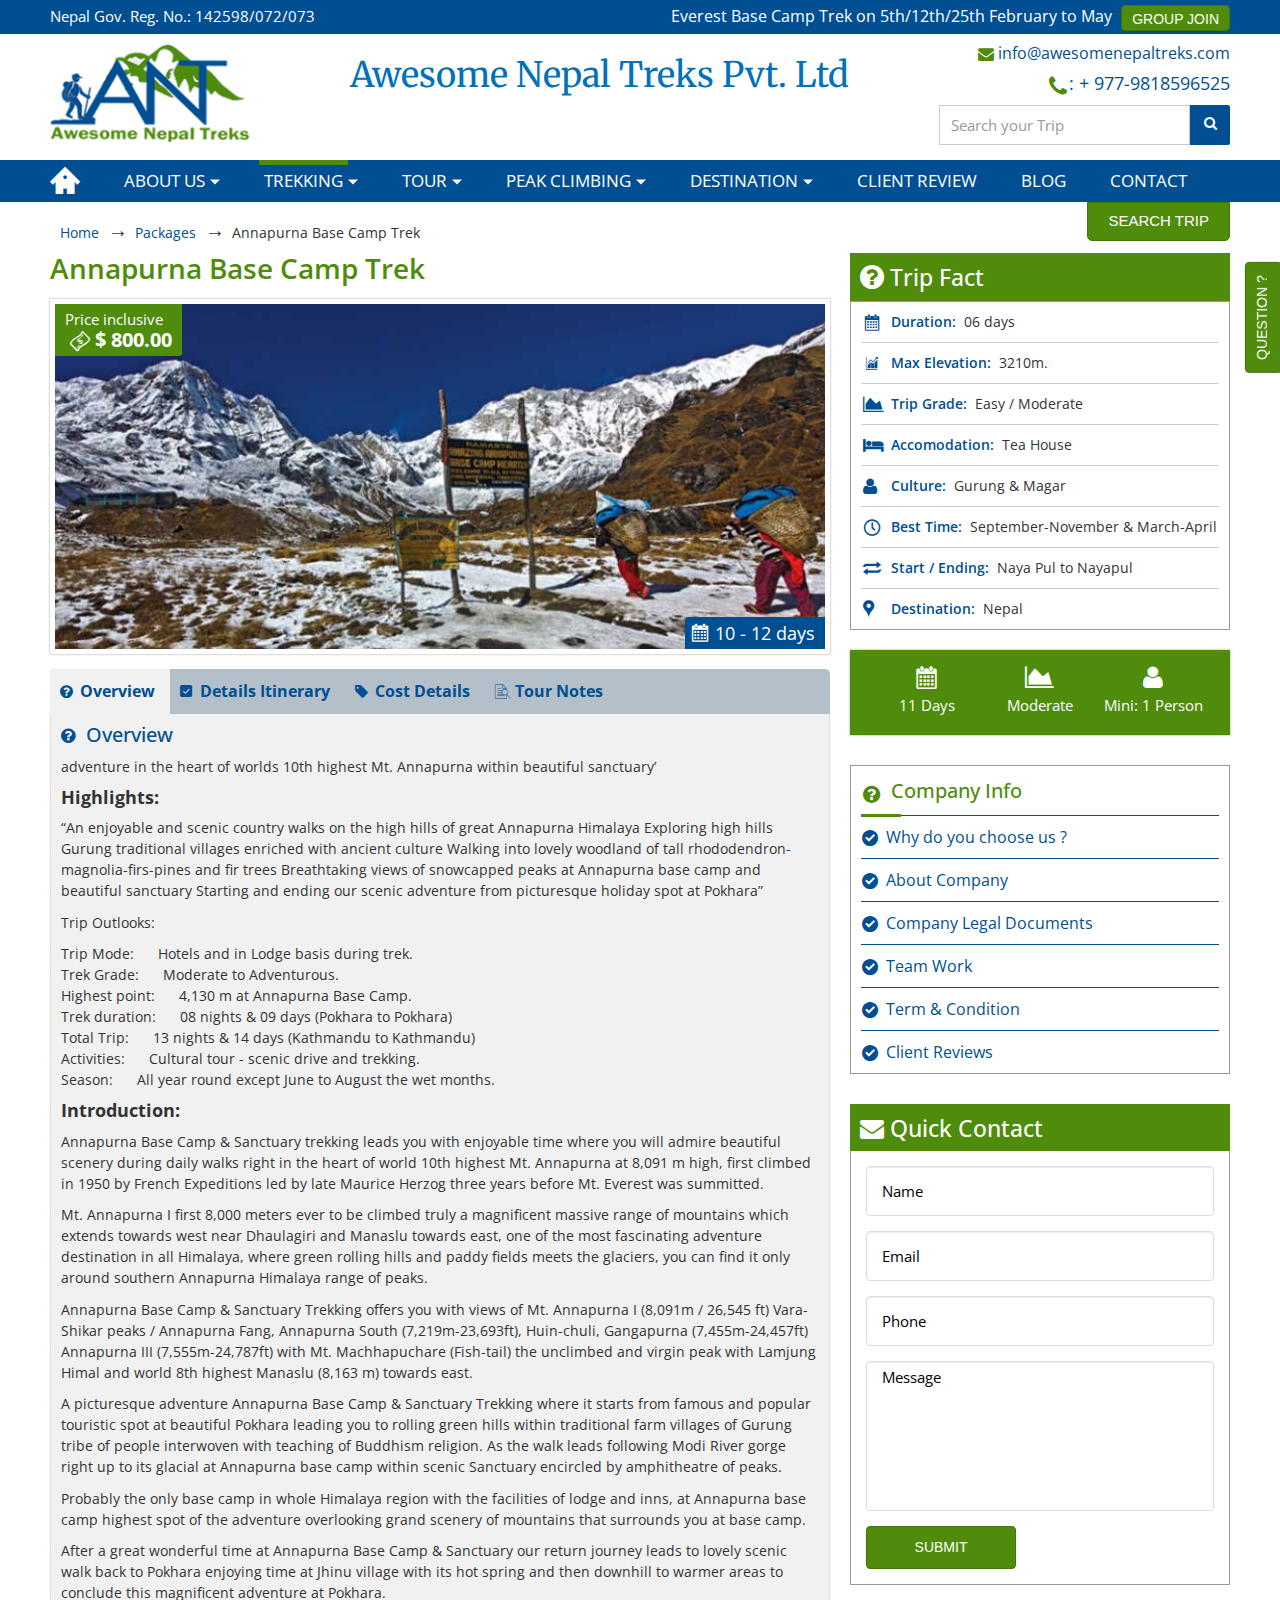
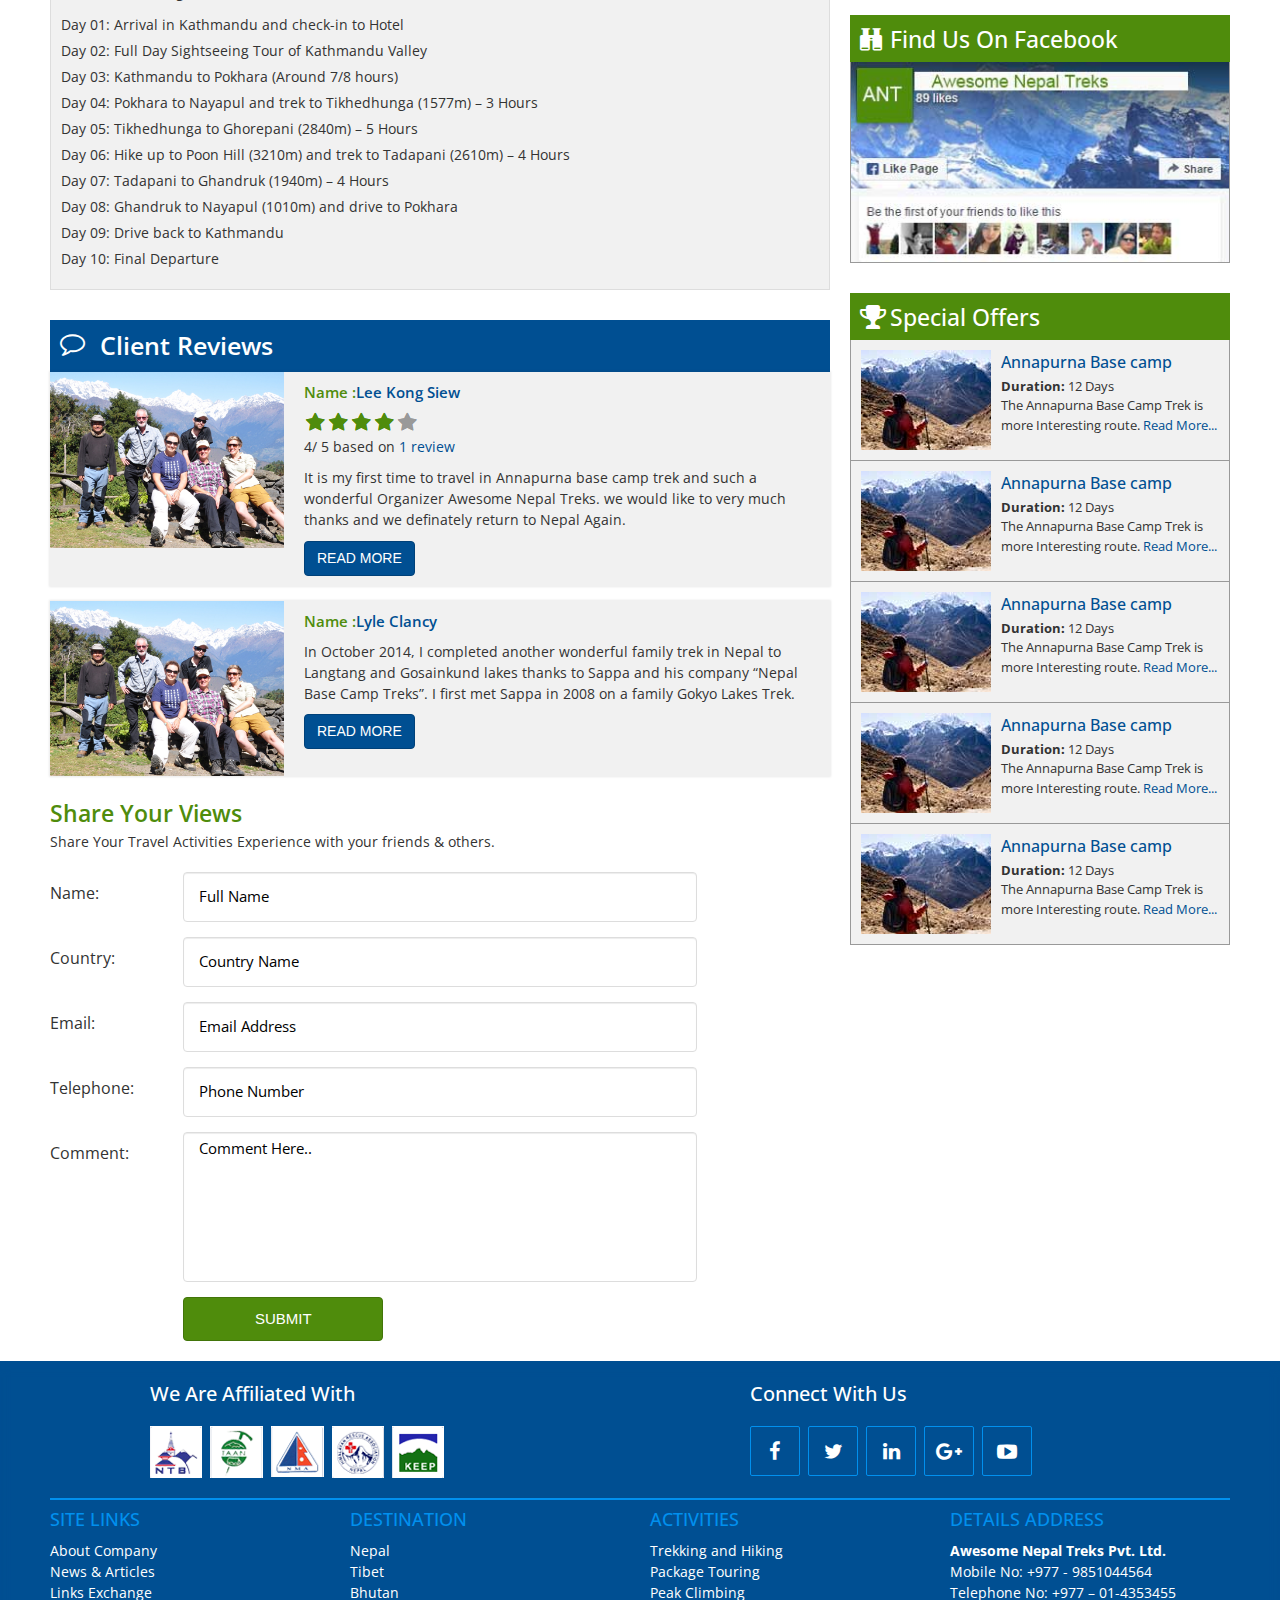
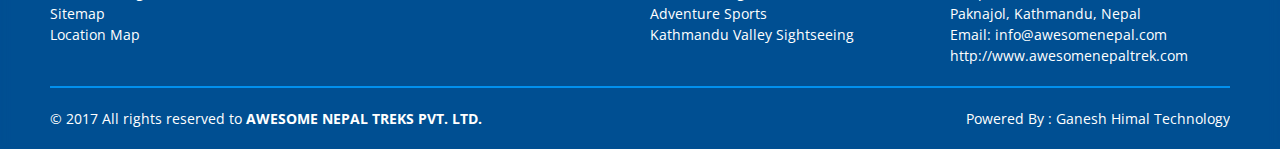
==== annapurna-base-camp.html @ 66d71681 "final copy 8 march 2017" ====
<!DOCTYPE html>
<html lang="en">
<head>
  <meta charset="utf-8">
  <meta name="viewport" content="width=device-width, initial-scale=1.0">
  <title>AWESOME NEPAL TREKS (P) LTD:</title>
  <link href="https://fonts.googleapis.com/css?family=Merriweather:300,300i,400,400i,700%7cOpen+Sans:300,300i,400,600,700&subset=latin-ext,vietnamese" rel="stylesheet"> 
  <link rel="stylesheet" href="css/bootstrap.css">
  <link rel="stylesheet" href="style.css">
</head>
<body>
  <div id="wrapper">
    <header id="header">
      <div class="header-top">
        <div class="container">
          <div class="row">
            <div class="col-sm-4 col-md-5"> 
              <div class="header-left">
                Nepal Gov. Reg. No.: 142598/072/073
              </div>
            </div>
            <div class="col-sm-8 col-md-7">
              <div class="header-r text-right">
                <div class="top-vertical-carousel">
                  <div class="mask">
                    <div class="slideset">
                      <div class="slide">
                        <div class="slide-content">
                          Everest Base Camp Trek on 5th/12th/25th February to May <a href="#" class="btn btn-warning btn-join">Group Join</a>
                        </div>
                      </div>
                      <div class="slide">
                        <div class="slide-content">
                          Everest Base Camp Trek on 5th/12th/25th February to May <a href="#" class="btn btn-warning btn-join">Group Join</a>
                        </div>
                      </div>
                      <div class="slide">
                        <div class="slide-content">
                          Everest Base Camp Trek on 5th/12th/25th February to May <a href="#" class="btn btn-warning btn-join">Group Join</a>
                        </div>
                      </div>
                      <div class="slide">
                        <div class="slide-content">
                          Everest Base Camp Trek on 5th/12th/25th February to May <a href="#" class="btn btn-warning btn-join">Group Join</a>
                        </div>
                      </div>
                    </div>
                  </div>
                </div>
              </div>
            </div>
          </div>
        </div>
      </div>
      <div class="header-main">
        <div class="container">
          <div class="header-wrap">
            <div itemscope itemprop="organization" itemtype="http://schema.org/Organization" class="logo">
              <a href="#" itemprop="url">
                <img src="images/logo.png" alt="Awesome Nepal Treks Pvt. Ltd" width="207" height="101">
                <span class="hidden-all" itemprop="name">Awesome Nepal Treks Pvt. Ltd</span>
              </a>
            </div>
            <div class="header-right">
              <div class="slogan-holder">
                <strong class="company-name">Awesome Nepal Treks Pvt. Ltd</strong>
              </div>
              <div class="extra-block">
                <div class="email">
                  <div class="email-wrap">
                    <a href="mailto:info@awesomenepaltreks.com">info@awesomenepaltreks.com</a>
                  </div>
                </div>
                <div class="phone">
                  <div class="call-wrap">
                    <a href="tel::+9779818596525">: + 977-9818596525</a>
                  </div>
                </div>
                <form action="#" class="search-form">
                  <fieldset>
                    <div class="form-group">
                      <div class="input-wrap">
                        <input type="search" class="form-control" placeholder="Search your Trip">
                      </div>
                      <div class="btn-hold">
                        <button type="submit" class="btn btn-primary"><span class="icon-search3"></span></button>
                      </div>
                    </div>
                  </fieldset>
                </form>
              </div>
            </div>
          </div>
        </div>
        <div class="main-nav">
          <div class="nav-opener-hold top1">
            <a href="#" class="nav-opener"><span></span></a>
            <span class="txt">Menu</span>
          </div>
          <div class="nav-slide container">
            <div class="search-trip-btn hidden-xs">
              <a href="#" class="btn btn-warning"  data-toggle="modal" data-target=".modal-1">Search Trip</a>
            </div>
            <div class="nav-frame">
              <nav class="nav">
                <ul class="nav-links no-bullet">
                  <li class="home-icon">
                    <a href="#"><span class="icon icon-home"></span><span class="icon-txt">Home</span></a> 
                  </li>
                  <li>
                    <a href="#">
                      About Us
                    </a>
                    <span class="opener drop-opener"></span>
                    <div class="drop-hold drop-label1">
                      <div class="title-hold">
                        <a href="#" class="btn-back"></a>
                        <span class="drop-title">About Us</span>
                      </div>
                      <div class="drop-inner-frame">
                        <ul class="inner-link no-bullet">
                          <li>
                            <a href="#">Events | Tours</a>
                            <span class="opener drop-opener"></span>
                            <div class="drop-hold drop-label2">
                              <div class="title-hold">
                                <a href="#" class="btn-back"></a>
                                <span class="drop-title">Events | Tours</span>
                              </div>
                              <div class="drop-inner-frame">
                                <ul class="inner-link no-bullet">
                                  <li>
                                    <a href="#">Holland Innovation Tours</a>
                                  </li>
                                  <li>
                                    <a href="#">Food Valley Expo 2016</a>
                                  </li>
                                  <li>
                                    <a href="#">Holland Food Valley pavilion</a>
                                  </li>
                                </ul>
                              </div>
                            </div>
                          </li>
                          <li>
                            <a href="#">Innovation Intelligence </a>
                          </li>
                          <li>
                            <a href="#">Training Programs</a>
                          </li>
                          <li>
                            <a href="#">World Food Innovations</a>
                          </li>
                          <li>
                            <a href="#">Cluster Consultancy</a>
                          </li>
                        </ul>
                      </div>
                    </div>
                  </li>
                  <li class="active">
                    <a href="#">Trekking</a>
                    <span class="opener drop-opener"></span>
                    <div class="drop-hold drop-label1">
                      <div class="title-hold">
                        <a href="#" class="btn-back"></a>
                        <span class="drop-title">Trekking</span>
                      </div>
                      <div class="drop-inner-frame">
                        <ul class="inner-link no-bullet">
                          <li>
                            <a href="#">Events | Tours</a>
                            <span class="opener drop-opener"></span>
                            <div class="drop-hold drop-label2">
                              <div class="title-hold">
                                <a href="#" class="btn-back"></a>
                                <span class="drop-title">Events | Tours</span>
                              </div>
                              <div class="drop-inner-frame">
                                <ul class="inner-link no-bullet">
                                  <li>
                                    <a href="#">Holland Innovation Tours</a>
                                  </li>
                                  <li>
                                    <a href="#">Food Valley Expo 2016</a>
                                  </li>
                                  <li>
                                    <a href="#">Holland Food Valley pavilion</a>
                                  </li>
                                </ul>
                              </div>
                            </div>
                          </li>
                          <li>
                            <a href="#">Innovation Intelligence </a>
                          </li>
                          <li>
                            <a href="#">Training Programs</a>
                          </li>
                          <li>
                            <a href="#">World Food Innovations</a>
                          </li>
                          <li>
                            <a href="#">Cluster Consultancy</a>
                          </li>
                        </ul>
                      </div>
                    </div>
                  </li>
                  <li>
                    <a href="#">Tour</a>
                    <span class="opener drop-opener"></span>
                    <div class="drop-hold drop-label1">
                      <div class="title-hold">
                        <a href="#" class="btn-back"></a>
                        <span class="drop-title">Tour</span>
                      </div>
                      <div class="drop-inner-frame">
                        <ul class="inner-link no-bullet">
                          <li>
                            <a href="#">Events | Tours</a>
                            <span class="opener drop-opener"></span>
                            <div class="drop-hold drop-label2">
                              <div class="title-hold">
                                <a href="#" class="btn-back"></a>
                                <span class="drop-title">Events | Tours</span>
                              </div>
                              <div class="drop-inner-frame">
                                <ul class="inner-link no-bullet">
                                  <li>
                                    <a href="#">Holland Innovation Tours</a>
                                  </li>
                                  <li>
                                    <a href="#">Food Valley Expo 2016</a>
                                  </li>
                                  <li>
                                    <a href="#">Holland Food Valley pavilion</a>
                                  </li>
                                </ul>
                              </div>
                            </div>
                          </li>
                          <li>
                            <a href="#">Innovation Intelligence </a>
                          </li>
                          <li>
                            <a href="#">Training Programs</a>
                          </li>
                          <li>
                            <a href="#">World Food Innovations</a>
                          </li>
                          <li>
                            <a href="#">Cluster Consultancy</a>
                          </li>
                        </ul>
                      </div>
                    </div>
                  </li>
                  <li>
                    <a href="#">Peak Climbing</a>
                    <span class="opener drop-opener"></span>
                    <div class="drop-hold drop-label1">
                      <div class="title-hold">
                        <a href="#" class="btn-back"></a>
                        <span class="drop-title">Peak Climbing</span>
                      </div>
                      <div class="drop-inner-frame">
                        <ul class="inner-link no-bullet">
                          <li>
                            <a href="#">Events | Tours</a>
                            <span class="opener drop-opener"></span>
                            <div class="drop-hold drop-label2">
                              <div class="title-hold">
                                <a href="#" class="btn-back"></a>
                                <span class="drop-title">Events | Tours</span>
                              </div>
                              <div class="drop-inner-frame">
                                <ul class="inner-link no-bullet">
                                  <li>
                                    <a href="#">Holland Innovation Tours</a>
                                  </li>
                                  <li>
                                    <a href="#">Food Valley Expo 2016</a>
                                  </li>
                                  <li>
                                    <a href="#">Holland Food Valley pavilion</a>
                                  </li>
                                </ul>
                              </div>
                            </div>
                          </li>
                          <li>
                            <a href="#">Innovation Intelligence </a>
                          </li>
                          <li>
                            <a href="#">Training Programs</a>
                          </li>
                          <li>
                            <a href="#">World Food Innovations</a>
                          </li>
                          <li>
                            <a href="#">Cluster Consultancy</a>
                          </li>
                        </ul>
                      </div>
                    </div>
                  </li>
                  <li>
                    <a href="#">Destination</a>
                    <span class="opener drop-opener"></span>
                    <div class="drop-hold drop-label1">
                      <div class="title-hold">
                        <a href="#" class="btn-back"></a>
                        <span class="drop-title">Destination</span>
                      </div>
                      <div class="drop-inner-frame">
                        <ul class="inner-link no-bullet">
                          <li>
                            <a href="#">Events | Tours</a>
                            <span class="opener drop-opener"></span>
                            <div class="drop-hold drop-label2">
                              <div class="title-hold">
                                <a href="#" class="btn-back"></a>
                                <span class="drop-title">Events | Tours</span>
                              </div>
                              <div class="drop-inner-frame">
                                <ul class="inner-link no-bullet">
                                  <li>
                                    <a href="#">Holland Innovation Tours</a>
                                  </li>
                                  <li>
                                    <a href="#">Food Valley Expo 2016</a>
                                  </li>
                                  <li>
                                    <a href="#">Holland Food Valley pavilion</a>
                                  </li>
                                </ul>
                              </div>
                            </div>
                          </li>
                          <li>
                            <a href="#">Innovation Intelligence </a>
                          </li>
                          <li>
                            <a href="#">Training Programs</a>
                          </li>
                          <li>
                            <a href="#">World Food Innovations</a>
                          </li>
                          <li>
                            <a href="#">Cluster Consultancy</a>
                          </li>
                        </ul>
                      </div>
                    </div>
                  </li>
                  <li class="right-drop">
                    <a href="#">Client Review</a>
                  </li>
                  <li class="right-drop">
                    <a href="#">Blog</a>
                  </li>
                  <li class="right-drop">
                    <a href="#">Contact</a>
                  </li>
                </ul>
              </nav>
            </div>
          </div>
        </div>
        <div class="search-trip-btn hold1 visible-xs-block">
          <a href="#" class="btn btn-warning"  data-toggle="modal" data-target=".modal-1">Search Trip</a>
        </div>
      </div>
    </header>
    <main id="main" role="main">
      <div class="container">
        <div class="breadcrumb-holder">
          <ol class="breadcrumb list-unstyled" itemscope itemtype="http://schema.org/BreadcrumbList">
            <li itemprop="itemListElement" itemscope itemtype="http://schema.org/ListItem">
              <a href="#" itemprop="item">
                <span itemprop="name">Home</span>
              </a>
              <meta itemprop="position" content="1" />
            </li>
            <li itemprop="itemListElement" itemscope itemtype="http://schema.org/ListItem">
              <a href="#" itemprop="item">
                <span itemprop="name">Packages</span>
              </a>
              <meta itemprop="position" content="2" />
            </li>
            <li itemprop="itemListElement" itemscope itemtype="http://schema.org/ListItem">
              <a href="#" itemprop="item" class="current">
                <span itemprop="name">Annapurna Base Camp Trek</span>
              </a>
              <meta itemprop="position" content="3" />
            </li>
          </ol>
        </div>
        <div class="row">
          <div class="col-md-8">
            <article class="package-details" itemscope itemtype="http://schema.org/Service">
              <h1>Annapurna Base Camp Trek</h1>
              <div class="img-hold">
                <img src="images/img30.jpg" alt="image description" width="860" height="350">
                <div class="price" itemprop="offers" itemscope itemtype="http://schema.org/Offer">
                  Price inclusive
                  <strong class="cash">
                    <span itemprop="priceCurrency" content="USD">$</span>
                    <span itemprop="price" content="800.00">800.00</span>
                  </strong>
                </div>
                <div class="days">
                  10 - 12 days
                </div>
              </div>
              <div class="more-tab-holder">
                <ul class="tabset">
                  <li class="active"><a href="#tab1"><span class="icon icon-question-circle"></span> Overview</a></li>
                  <li><a href="#tab2"><span class="icon icon-checkbox-checked"></span> Details Itinerary </a></li>
                  <li><a href="#tab3"><span class="icon icon-tag3"></span> Cost Details</a></li>
                  <li><a href="#tab4"><span class="icon icon-search"></span> Tour Notes</a></li>
                </ul>
                <div class="tab-content">
                  <div id="tab1" class="tab tab-active">
                    <h3 class="tab-opener">
                      <span class="icon icon-question-circle"></span>
                      Overview
                    </h3>
                    <div class="open-close-slide">
                      <p>
                        adventure in the heart of worlds 10th highest Mt. Annapurna within beautiful sanctuary’
                      </p>
                      <h4>
                        Highlights:
                      </h4>
                      <p>
                        “An enjoyable and scenic country walks on the high hills of great Annapurna Himalaya
                        Exploring high hills Gurung traditional villages enriched with ancient culture
                        Walking into lovely woodland of tall rhododendron-magnolia-firs-pines and fir trees
                        Breathtaking views of snowcapped peaks at Annapurna base camp and beautiful sanctuary
                        Starting and ending our scenic adventure from picturesque holiday spot at Pokhara”
                      </p>
                      <p>
                        Trip Outlooks:
                      </p>
                      <p>
                        Trip Mode:  &nbsp;&nbsp;&nbsp;&nbsp;  Hotels and in Lodge basis during trek. <br>
                        Trek Grade:  &nbsp;&nbsp;&nbsp;&nbsp;  Moderate to Adventurous. <br>
                        Highest point:  &nbsp;&nbsp;&nbsp;&nbsp;  4,130 m at Annapurna Base Camp. <br>
                        Trek duration:  &nbsp;&nbsp;&nbsp;&nbsp;  08 nights & 09 days (Pokhara to Pokhara) <br>
                        Total Trip:  &nbsp;&nbsp;&nbsp;&nbsp;  13 nights & 14 days (Kathmandu to Kathmandu) <br>
                        Activities:  &nbsp;&nbsp;&nbsp;&nbsp;  Cultural tour - scenic drive and trekking.<br>
                        Season:  &nbsp;&nbsp;&nbsp;&nbsp;  All year round except June to August the wet months.
                      </p>
                      <h4>
                        Introduction:
                      </h4>
                      <p>
                        Annapurna Base Camp & Sanctuary trekking leads you with enjoyable time where you will admire beautiful scenery during daily walks right in the heart of world 10th highest 
                        Mt. Annapurna at 8,091 m high, first climbed in 1950 by French Expeditions led by late Maurice Herzog three years before Mt. Everest was summitted.   
                      </p>
                      <p>
                        Mt. Annapurna I first 8,000 meters ever to be climbed truly a magnificent massive range of mountains which extends towards west near Dhaulagiri and Manaslu towards east, one of the most fascinating adventure destination in all Himalaya, where green rolling hills and paddy fields meets the glaciers, you can find it only around southern Annapurna Himalaya range of peaks. 
                      </p>
                      <p>
                        Annapurna Base Camp & Sanctuary Trekking offers you with views of Mt. Annapurna I (8,091m / 26,545 ft) Vara-Shikar peaks / Annapurna Fang, Annapurna South (7,219m-23,693ft), Huin-chuli, Gangapurna (7,455m-24,457ft) Annapurna III (7,555m-24,787ft) with Mt. Machhapuchare (Fish-tail) the unclimbed and virgin peak with Lamjung Himal and world 8th highest Manaslu (8,163 m) towards east. 
                      </p>
                      <p>
                        A picturesque adventure Annapurna Base Camp & Sanctuary Trekking where it starts from famous and popular touristic spot at beautiful Pokhara leading you to rolling green hills within traditional farm villages of Gurung tribe of people interwoven with teaching of Buddhism religion.
                        As the walk leads following Modi River gorge right up to its glacial at Annapurna base camp within scenic Sanctuary encircled by amphitheatre of peaks.
                      </p>
                      <p>
                        Probably the only base camp in whole Himalaya region with the facilities of lodge and inns, 
                        at Annapurna base camp highest spot of the adventure overlooking grand scenery of mountains that surrounds you at base camp.
                      </p>
                      <p>
                        After a great wonderful time at Annapurna Base Camp & Sanctuary our return journey leads to lovely scenic walk back to Pokhara enjoying time at Jhinu village with its hot spring and then downhill to warmer areas to conclude this magnificent adventure at Pokhara. 
                      </p>
                      <ul class="list-unstyled days-step">
                        <li>Day 01: Arrival in Kathmandu and check-in to Hotel</li>
                        <li>Day 02: Full Day Sightseeing Tour of Kathmandu Valley</li>
                        <li>Day 03: Kathmandu to Pokhara (Around 7/8 hours)</li>
                        <li>Day 04: Pokhara to Nayapul and trek to Tikhedhunga (1577m) – 3 Hours</li>
                        <li>Day 05: Tikhedhunga to Ghorepani (2840m) – 5 Hours</li>
                        <li>Day 06: Hike up to Poon Hill (3210m) and trek to Tadapani (2610m) – 4 Hours</li>
                        <li>Day 07: Tadapani to Ghandruk (1940m) – 4 Hours</li>
                        <li>Day 08: Ghandruk to Nayapul (1010m) and drive to Pokhara</li>
                        <li>Day 09: Drive back to Kathmandu</li>
                        <li>Day 10: Final Departure</li>
                      </ul>
                    </div>
                  </div>
                  <div id="tab2" class="tab active">
                    <h3 class="tab-opener">
                      <span class="icon icon-checkbox-checked"></span>
                      Details Itinerary
                    </h3>
                    <div class="open-close-slide">
                      <strong class="title">
                        Day 01: Arrival in Kathmandu and check-in to Hotel
                      </strong>
                      <p>
                        The representatives from Nepal Base Camp Treks (Pvt. Ltd.) will welcome you at Tribhuvan International Airport upon your arrival. He/she Assist to transfer you to the hotel for the overnight stay.
                      </p>
                      <strong class="title">
                        Day 02: Full Day Sightseeing Tour of Kathmandu Valley
                      </strong>
                      <p>
                        Today, you will visit main places of Kathmandu valley. In the morning you visit Pashupatinath, Bauddhanath, and Swayambhunath. Pashupatinath is the oldest and holiest Hindu temple; Bauddhanath Stupa and Swayambhunath Stupa are the oldest Buddhist Stupas. After launch you visit Kathmandu durbar square and Patan durbar square. In Kathmandu durbar square, you visit Kumari temple, the temple of Living goddess.
                      </p>
                      <strong class="title">
                        Day 03: Drive from Kathmandu to Pokhara
                      </strong>
                      <p>
                        After having breakfast in the morning today, we drive to Pokhara. It takes around 7 hours to reach Pokhara from Kathmandu by bus. You can also take the flight which take about 30 minutes and in the remaining time, take your time to explore the Pokhara city and Lakeside. We stay overnight at a guesthouse in Pokhara.
                      </p>
                      <strong class="title">
                        Day 04: Drive from Pokhara to Nayapul and trek to Tikhedhunga (1577m) – 3 Hours
                      </strong>
                      <p>
                        Today, we are going to begin our actual trek from Nayapul. So, we take a short drive to Nayapul from Pokhara which takes about an hour. From Nayapul, we take a short walk along the banks of Modi Khola, which brings us to Birethanti (1015m). From there, our trail continues through the village and climbs continuously up the side to the Hille (1495m). We eventually reach Tikhedhunga (1577m) where we stay overnight at a guesthouse.
                      </p>
                      <strong class="title">
                        Day 05: Trek from Tikhedhunga to Ghorepani (2840m) – 5 Hours
                      </strong>
                      <p>
                        From Tikhedhunga, we move on towards the steep climb to Ulleri (2070m). Ulleri is a large Magar village. Our trail ascends more gently from this point through fine forests of oak and rhododendrons towards Banthanti (2250m). After walking for a couple of hours, we arrive at Ghorepani (2840m) where we stay overnight.
                      </p>
                      <strong class="title">
                        Day 06: Hike up to Poon Hill (3210m) and trek to Tadapani (2610m) – 4 Hours
                      </strong>
                      <p>
                        Early in the morning today, we start an hour hiking to Poon Hill (3210m) which is a best viewpoint in the Annapurna Region. Poon Hill offers the best opportunity to witness the phenomenal panorama of the beautiful peaks including Annapurna and Dhaulagiri. Poon Hill is regarded as the Photographer's paradise. You can enjoy the unobstructed views of the sunrise over stunning snowcapped Himalayas. Poon Hill also offers the best views of sunset too. After spending about an hour at Poon Hill, we return back to Ghorepani. We take our breakfast at Ghorepani and after that we continue climbing along the ridges through the forest of pines and rhododendron. The climb brings us to Deurali (2960m)and descending furthertakes us to Tadapani eventually. We stay overnight at a guesthouse in Tadapani (2610m).
                      </p>
                      <strong class="title">
                        Day 07: Trek from Tadapani to Ghandruk (1940m) – 4 Hours
                      </strong>
                      <p>
                        We have to descend through the forests while following the trail to Ghandruk. Well,Ghandruk is known as the biggest Gurung settlementin Nepal. In Ghandruk, you can explore the typical culture and lifestyle ethnic Gurung residents. Ghandruk also offers themagnificent views of mountains. AsGhandruk is within easy reach from Pokhara and Kathmandu, it is regarded as the famous destination for trekkers. We stay overnight at a guesthouse.
                      </p>
                      <strong class="title">
                        Day 08: Trek from Ghandruk to Nayapul (1010m) and drive to Pokhara
                      </strong>
                      <p>
                        Today is the final day of our trek. So, we follow our trail back to Nayapul from Ghandruk. From Nayapul, we take a short drive to Pokhara where we stay overnight at a guesthouse.
                      </p>
                      <strong class="title">
                        Day 18: Drive from Pokhara to Kathmandu
                      </strong>
                      <p>
                        We drive back to Kathmandu from Pokhara today. Upon reaching Kathmandu, you can utilize your time for the last minute shopping or you can explore around the city. We celebrate the Farewell Dinner together with the trekking team and spend overnight at the hotel.
                      </p>
                      <strong class="title">
                        Day 19: Final Departure
                      </strong>
                      <p>
                        We are saying good bye to the Kathmandu as your journey in Nepal comes to an end today! We will transfer you to the airport for your returning flight.
                      </p>
                    </div>
                  </div>
                  <div id="tab3" class="tab">
                    <h3 class="tab-opener">
                      <span class="icon icon-tag3"></span>
                      Cost Details
                    </h3>
                    <div class="open-close-slide">
                      <h4>Cost Includes:</h4>
                      <ul class="list list-unstyled">
                        <li>
                          Airport Pick up drop (Airport /Hotel/Airport) by private car/van/Bus.
                          Hotel in Kathmandu: Two night's tourist standard Hotel in Katmandu with breakfast basis.
                          Welcome dinner and farewell dinner in Kathmandu
                        </li>
                        <li>
                          Meals During Trek: Your standard meals in mountain (Breakfast, Lunch and Dinner) during the trekking. Tea or coffee four times a day in cup during the trek
                        </li>
                        <li>
                          Kathmandu valley sightseeing (Kathmandu Darbar Square, Swayambhunath Stupa, Bouddhanath Stupa and Pashipati Temple 
                        </li>
                        <li>
                          Accommodation In Trekking: All accommodations in lodges/tea houses during the treks.
                        </li>
                        <li>
                          Trekking permit: 'Trekkers' Information Management System (TIMS) Permit. And Everest National park permits
                          Toilet paper during the trek 
                        </li>
                        <li>
                          All necessary paper works. 
                        </li>
                        <li>
                          Domestic airport pick up and drop by car or Van.
                        </li>
                        <li>
                          Guide: An experienced, helpful and friendly Guide,
                          Porters: Experience Trekking Porters (1 porter for 2 clients). And all Their well-paid Salary, Food, Drinks, Accommodation, Transportation and Insurance for the Guide and Porter.
                        </li>
                        <li>
                          Adventure Certificate: Our Company provides Adventure Certificate.
                        </li>
                        <li>
                          Arrangement of emergency helicopter service which will be paid by your travel insurance company. Medical supplies (first aid kit will be available).
                        </li>
                        <li>
                          All government taxes.
                        </li>
                        <li>
                          Service charge
                        </li>
                        <li>
                          Drop to airport by car/van/Bus
                        </li>
                      </ul>
                      <h4>Cost does not include on:</h4>
                      <ul class="list list-unstyled no-include">
                        <li>
                          Nepal entry visa fee (you may easily issue the visa upon your arrival at Tribhuwan International Airport - Katmandu). Your Travel and rescue insurance.
                        </li>
                        <li>
                          International airfare and airport departure tax.
                        </li>
                        <li>
                          All the Food in Kathmandu. Also in the case of early return from mountain (due to any reason) Than the scheduled Itinerary.
                        </li>
                        <li>
                          All the expenses in mountain over than scheduled itinerary (due to strike, delay or canceled flight)
                          Extra night Hotel in Kathmandu if arrive early or late departure than schedule Itinerary.
                        </li>
                        <li>
                          All the Bar bills and personal expenses (phone call, laundry service, battery recharge, bottle of water, hot water, shower.
                        </li>
                        <li>
                          Tips for the guide and porter.
                        </li>
                      </ul>
                    </div>
                  </div>
                  <div id="tab4" class="tab">
                    <h3 class="tab-opener"><span class="icon icon-search" aria-hidden="true"></span> Date &amp; Depature</h3>
                    <div class="open-close-slide">
                      <p>Eaque ipsa quae ab illo inventore veritatis et quasi architecto beatae vitae dicta sunt explicabo.</p>
                    </div>
                  </div>
                </div>
              </div>
            </article>
            <div class="inner-testimonial-holder">
              <h2>
                <span class="review-text">Client Reviews</span>
              </h2>
              <ul class="testimonals list-unstyled">
                <li>
                  <div class="img-hold">
                    <img src="images/img21.jpg" alt="image description" width="400" height="300">
                  </div>
                  <div class="txt-hold">
                    <strong class="name">Name :<a href="#">Lee Kong Siew</a></strong>
                    <div class="rating-block">
                      <form class="star-rate">
                        <fieldset class="rating">
                          <input type="radio" id="star5" name="rating" value="5" /><label class = "full" for="star5" title="Awesome - 5 stars"></label>
                          <input type="radio" id="star4half" name="rating" value="4 and a half" /><label class="half" for="star4half" title="Pretty good - 4.5 stars"></label>
                          <input type="radio" id="star4" name="rating" checked="checked" value="4" /><label class = "full" for="star4" title="Pretty good - 4 stars"></label>
                          <input type="radio" id="star3half" name="rating" value="3 and a half" /><label class="half" for="star3half" title="Meh - 3.5 stars"></label>
                          <input type="radio" id="star3" name="rating" value="3" /><label class = "full" for="star3" title="Meh - 3 stars"></label>
                          <input type="radio" id="star2half" name="rating" value="2 and a half" /><label class="half" for="star2half" title="Kinda bad - 2.5 stars"></label>
                          <input type="radio" id="star2" name="rating" value="2"/><label class = "full" for="star2" title="Kinda bad - 2 stars"></label>
                          <input type="radio" id="star1half" name="rating" value="1 and a half" /><label class="half" for="star1half" title="Meh - 1.5 stars"></label>
                          <input type="radio" id="star1" name="rating" value="1" /><label class = "full" for="star1" title="Sucks big time - 1 star"></label>
                          <input type="radio" id="starhalf" name="rating" value="half" /><label class="half" for="starhalf" title="Sucks big time - 0.5 stars"></label>
                        </fieldset>
                      </form>
                      <div class="review-rating" itemprop="reviewRating" itemscope itemtype="http://schema.org/Rating" class="rate-txt">
                        <meta itemprop="worstRating" content = "1">
                        <span itemprop="ratingValue">4</span>/
                        <span itemprop="bestRating">5</span>
                        based on 
                        <a href="#">1 review</a>
                      </div>
                    </div>
                    <p>It is my first time to travel in Annapurna base camp trek and such a wonderful Organizer Awesome Nepal Treks. we would like to very much thanks and we definately return to Nepal Again.</p>
                    <div class="btn-hold">
                      <a href="#" class="btn btn-primary">Read More</a>
                    </div>
                  </div>
                </li>
                <li>
                  <div class="img-hold">
                    <img src="images/img21.jpg" alt="image description" width="400" height="300">
                  </div>
                  <div class="txt-hold">
                    <strong class="name">Name :<a href="#">Lyle Clancy</a></strong>
                    <p>
                      In October 2014, I completed another wonderful family trek in Nepal to Langtang and Gosainkund lakes thanks to Sappa and his company “Nepal Base Camp Treks”. I first met Sappa in 2008 on a family Gokyo Lakes Trek.
                    </p>
                    <div class="btn-hold">
                      <a href="#" class="btn btn-primary">Read More</a>
                    </div>
                  </div>
                </li>
              </ul>
            </div>
            <div class="write-review">
              <header class="header">
                <strong class="title">Share Your views</strong>
                <p>Share Your Travel Activities Experience with your friends & others.</p>
              </header>
              <form action="#" class="review-form">
                <fieldset>
                  <div class="row">
                    <div class="col-sm-2">
                      <label for="name">Name:</label>
                    </div>
                    <div class="col-sm-10 col-lg-8">
                      <div class="form-group">
                        <input type="text" class="form-control" id="name" placeholder="Full Name">
                      </div>
                    </div>
                  </div>
                  <div class="row">
                    <div class="col-sm-2">
                      <label for="country">Country:</label>
                    </div>
                    <div class="col-sm-10 col-lg-8">
                      <div class="form-group">
                        <input type="text" class="form-control" id="country" placeholder="Country Name">
                      </div>
                    </div>
                  </div>
                  <div class="row">
                    <div class="col-sm-2">
                      <label for="email">Email:</label>
                    </div>
                    <div class="col-sm-10 col-lg-8">
                      <div class="form-group">
                        <input type="text" class="form-control" id="email" placeholder="Email Address">
                      </div>
                    </div>
                  </div>
                  <div class="row">
                    <div class="col-sm-2">
                      <label for="tel">Telephone:</label>
                    </div>
                    <div class="col-sm-10 col-lg-8">
                      <div class="form-group">
                        <input type="tel" class="form-control" id="tel" placeholder="Phone Number">
                      </div>
                    </div>
                  </div>
                  <div class="row">
                    <div class="col-sm-2">
                      <label for="comment">Comment:</label>
                    </div>
                    <div class="col-sm-10 col-lg-8">
                      <div class="form-group">
                        <textarea name="comment" id="comment" cols="30" rows="10" placeholder="Comment Here.." class="form-control textarea"></textarea>
                      </div>
                    </div>
                  </div>
                  <div class="row">
                    <div class="col-sm-8 col-lg-8 col-sm-offset-2">
                      <div class="btn-hold">
                        <input type="submit" value="submit" class="btn btn-warning">
                      </div>
                    </div>
                  </div>
                </fieldset>
              </form>
            </div>
          </div>
          <div class="col-md-4">
            <div class="aside">
              <aside class="side-block">
                <h3><i class="icon icon-question-circle"></i> Trip Fact</h3>
                <ul class="list-unstyled list">
                  <li>
                    <strong>
                      <span class="icon icon-calendar"></span>
                      Duration:
                    </strong> 06 days
                  </li>
                  <li>
                    <strong>
                      <span class="icon icon-increase"></span>Max Elevation:
                    </strong> 3210m.
                  </li>
                  <li>
                    <strong>
                      <span class="icon icon-area-chart"></span>
                      Trip Grade:
                    </strong> Easy / Moderate
                  </li>
                  <li>
                    <strong>
                      <span class="icon icon-hotel"></span>
                      Accomodation:
                    </strong> Tea House
                  </li>
                  <li>
                    <strong>
                      <span class="icon icon-user"></span>
                      Culture:
                    </strong> Gurung &amp; Magar
                  </li>
                  <li>
                    <strong>
                      <span class="icon icon-clock"></span>
                      Best Time:
                    </strong> September-November &amp; March-April
                  </li>
                  <li>
                    <strong>
                      <span class="icon icon-reload"></span>
                      Start / Ending:
                    </strong> Naya Pul to Nayapul
                  </li>
                  <li>
                    <strong>
                      <span class="icon icon-location"></span>
                      Destination:
                    </strong> Nepal
                  </li>
                </ul>
                <ul class="fact-info list-unstyled">
                  <li>
                    <span class="icon icon-calendar"></span>
                    11 Days
                  </li>
                  <li>
                    <span class="icon icon-area-chart"></span>
                    Moderate
                  </li>
                  <li>
                    <span class="icon icon-user"></span>
                    Mini: 1 Person
                  </li>
                </ul>
              </aside>
              <aside class="side-links">
                <h3 class="h3-icon"><i class="icon icon-question-circle"></i> Company Info</h3>
                <ul class="list-unstyled list list-tick">
                  <li><a href="#">Why do you choose us ?</a></li>
                  <li><a href="#">About Company</a></li>
                  <li>
                    <a href="#">Company Legal Documents</a>
                  </li>
                  <li>
                    <a href="#">Team Work</a>
                  </li>
                  <li>
                    <a href="#">Term & Condition</a>
                  </li>
                  <li>
                    <a href="#">Client Reviews</a>
                  </li>
                </ul>
              </aside>
              <div class="side-block">
                <h3><i class="icon icon-envelope"></i> Quick Contact</h3>
                <form action="#" class="quick-contact">
                  <div class="form-group">
                    <input type="text" placeholder="Name" class="form-control">
                  </div>
                  <div class="form-group">
                    <input type="text" placeholder="Email" class="form-control">
                  </div>
                  <div class="form-group">
                    <input type="text" placeholder="Phone" class="form-control">
                  </div>
                  <div class="form-group">
                    <textarea class="form-control textarea" cols="30" rows="10" placeholder="Message"></textarea>
                  </div>
                  <div class="btn-submit">
                    <input type="submit" value="Submit" class="btn btn-warning">
                  </div>
                </form>
              </div>
              <div class="side-block">
                <h3><i class="icon  icon-find2"></i> Find Us on Facebook</h3>
                <div class="facebook-block">
                  <img src="images/img34.jpg" height="204" width="387" alt="">
                </div>
              </div>
              <div class="side-block">
                <h3><i class="icon icon-trophy"></i>Special Offers</h3>
                <div class="side-content">
                  <ul class="aside-special-packages list-unstyled"> 
                    <li>
                      <div class="img">
                        <a href="#"><img src="images/img35.jpg" height="100" width="130" alt=""></a>
                      </div>
                      <div class="txt">
                        <h4><a href="#">Annapurna Base camp</a></h4>
                        <p>
                          <strong>Duration: </strong> 12 Days
                        </p>
                        <p>
                          The Annapurna Base Camp Trek is more Interesting route. <a href="#">Read More...</a>
                        </p>
                      </div>
                    </li>
                    <li>
                      <div class="img">
                        <a href="#"><img src="images/img35.jpg" height="100" width="130" alt=""></a>
                      </div>
                      <div class="txt">
                        <h4><a href="#">Annapurna Base camp</a></h4>
                        <p>
                          <strong>Duration: </strong> 12 Days
                        </p>
                        <p>
                          The Annapurna Base Camp Trek is more Interesting route. <a href="#">Read More...</a>
                        </p>
                      </div>
                    </li>
                    <li>
                      <div class="img">
                        <a href="#"><img src="images/img35.jpg" height="100" width="130" alt=""></a>
                      </div>
                      <div class="txt">
                        <h4><a href="#">Annapurna Base camp</a></h4>
                        <p>
                          <strong>Duration: </strong> 12 Days
                        </p>
                        <p>
                          The Annapurna Base Camp Trek is more Interesting route. <a href="#">Read More...</a>
                        </p>
                      </div>
                    </li>
                    <li>
                      <div class="img">
                        <a href="#"><img src="images/img35.jpg" height="100" width="130" alt=""></a>
                      </div>
                      <div class="txt">
                        <h4><a href="#">Annapurna Base camp</a></h4>
                        <p>
                          <strong>Duration: </strong> 12 Days
                        </p>
                        <p>
                          The Annapurna Base Camp Trek is more Interesting route. <a href="#">Read More...</a>
                        </p>
                      </div>
                    </li>
                    <li>
                      <div class="img">
                        <a href="#"><img src="images/img35.jpg" height="100" width="130" alt=""></a>
                      </div>
                      <div class="txt">
                        <h4><a href="#">Annapurna Base camp</a></h4>
                        <p>
                          <strong>Duration: </strong> 12 Days
                        </p>
                        <p>
                          The Annapurna Base Camp Trek is more Interesting route. <a href="#">Read More...</a>
                        </p>
                      </div>
                    </li>
                  </ul>
                </div>
              </div>
            </div>
          </div>
        </div>
      </div>
    </main>
    <div class="footer">
      <div class="container">
        <div class="footer-top">
          <div class="row">
            <div class="col-md-offset-1 col-md-5 col-sm-6">
              <h3>We Are Affiliated With</h3>
              <ul class="associate-link list-inline">
                <li>
                  <a href="#">
                    <img src="images/icon02.png" height="52" width="52" alt="">
                  </a>
                </li>
                <li>
                  <a href="#">
                    <img src="images/icon03.png" height="52" width="53" alt="">
                  </a>
                </li>
                <li>
                  <a href="#">
                    <img src="images/icon04.png" height="51" width="53" alt="">
                  </a>
                </li>
                <li>
                  <a href="#">
                    <img src="images/icon05.png" height="52" width="52" alt="">
                  </a>
                </li>
                <li>
                  <a href="#">
                    <img src="images/icon06.png" height="52" width="52" alt="">
                  </a>
                </li>
              </ul>
            </div>
            <div class="col-md-offset-1 col-md-5 col-sm-6">
              <h3>Connect With Us</h3>
              <ul class="list-unstyled list-inline social-networks network1">
                <li class="facebook"><a href="#"><i class="icon-facebook"></i></a></li>
                <li class="twitter"><a href="#"><i class="icon-twitter"></i></a></li>
                <li class="linkedin"><a href="#"><i class="icon-linkedin"></i></a></li>
                <li class="google"><a href="#"><i class="icon-google-plus"></i></a></li>
                <li class="youtube"><a href="#"><i class="icon-youtube-play"></i></a></li>
              </ul>
            </div>
          </div>
        </div>
        <div class="footer-middle">
          <div class="row">
            <div class="col col-md-3 col-sm-6">
              <div class="block">
                <h4>
                  Site Links
                </h4>
                <ul class="list-unstyled link-list">
                  <li>
                    <a href="#">About Company</a>
                  </li>
                  <li>
                    <a href="#">News &amp; Articles</a>
                  </li>
                  <li>
                    <a href="#">Links Exchange</a>
                  </li>
                  <li>
                    <a href="#">Sitemap</a>
                  </li>
                  <li>
                    <a href="#">Location Map</a>
                  </li>
                </ul>
              </div>
            </div>
            <div class="col col-md-3 col-sm-6">
              <div class="block">
                <h4>
                  DESTINATION
                </h4>
                <ul class="list-unstyled link-list">
                  <li>
                    <a href="#">Nepal</a>
                  </li>
                  <li>
                    <a href="#">Tibet</a>
                  </li>
                  <li>
                    <a href="#">Bhutan</a>
                  </li>
                </ul>
              </div>
            </div>
            <div class="col col-md-3 col-sm-6">
              <div class="block">
                <h4>
                  ACTIVITIES
                </h4>
                <ul class="list-unstyled link-list">
                  <li>
                    <a href="#">Trekking and Hiking</a>
                  </li>
                  <li>
                    <a href="#">Package Touring</a>
                  </li>
                  <li>
                    <a href="#">Peak Climbing</a>
                  </li>
                  <li>
                    <a href="#">Adventure Sports</a>
                  </li>
                  <li>
                    <a href="#">Kathmandu Valley Sightseeing</a>
                  </li>
                </ul>
              </div>
            </div>
            <div class="col col-md-3 col-sm-6">
              <div class="block">
                <h4>
                  DETAILS ADDRESS
                </h4>
                <address>
                  <strong>Awesome Nepal Treks Pvt. Ltd.</strong>
                  Mobile No:<a href="tel:+9779851044564"> +977 - 9851044564 </a> <br>
                  Telephone No: <a href="tel:+977014353455">+977 – 01-4353455</a> <br>
                  Paknajol, Kathmandu, Nepal<br>
                  Email: <a href="mailto:info@awesomenepal.com">info@awesomenepal.com</a> <br>
                  <a href="http://www.awesomenepaltrek.com">http://www.awesomenepaltrek.com</a>
                </address>
              </div>
            </div>
          </div>
        </div>
        <footer id="footer">
          <div class="row">
            <div class="col-sm-7">
              <div class="copy-text">
                <p>
                  &copy; 2017 All rights reserved to <strong>AWESOME NEPAL TREKS PVT. LTD.</strong>
                </p>
              </div>
            </div>
            <div class="col-sm-5">
              <div class="design">
                Powered By : <a href="#">Ganesh Himal Technology</a>
              </div>
            </div>
          </div>
        </footer>
      </div>
    </div>
    <div class="question-hold">
      <a href="#" class="btn btn-warning" data-toggle="modal" data-target=".modal-question">Question ?</a>
    </div>
    <div class="go-top" id="btnBack">
      <a href="#wrapper" class="icon-angle-up smooth-scroll"><span>Go Top</span></a>
    </div>
  </div>
  <div class="modal-holder">
    <div class="modal modal-1 fade" tabindex="-1" role="dialog">
      <div class="modal-dialog modal-lg" role="document">
        <div class="modal-content">
          <div class="modal-header">
            <h4 class="modal-title title">Search Your Trip</h4>
            <button type="button" class="close" data-dismiss="modal" aria-label="Close"><span>&times;</span></button>
          </div>
          <div class="modal-body">
            <section class="search-trip">
              <form action="#" class="custom-form explore-search">
                <div class="row">
                  <div class="col-sm-3">
                    <div class="form-group">
                      <select>
                        <option value="">Select Destination</option>
                        <option value="">Nepal</option>
                        <option value="">Tibet</option>
                        <option value="">Bhutan</option>
                      </select>
                    </div>
                  </div>
                  <div class="col-sm-3">
                    <div class="form-group">
                      <select>
                        <option value="">Select Activity</option>
                        <option value="">Trekking</option>
                        <option value="">Tour</option>
                        <option value="">Peak Climbing</option>
                      </select>
                    </div>
                  </div>
                  <div class="col-sm-3">
                    <div class="form-group">
                      <select>
                        <option value="">Duration</option>
                        <option value="">Less than 5 days</option>
                        <option value="">5 - 10 days</option>
                        <option value="">11 - 15 days</option>
                        <option value="">16 - 20 days</option>
                        <option value="">21 - 20 days</option>
                        <option value="">More than 30 days</option>
                      </select>
                    </div>
                  </div>
                  <div class="col-sm-3">
                    <div class="btn-hold">
                      <input type="submit" value="Go" class="btn btn-primary">
                    </div>
                  </div>
                </div>
              </form>
            </section>
          </div>
        </div>
      </div>
    </div>
    <div class="modal modal-question fade" tabindex="-1" role="dialog">
      <div class="modal-dialog modal-md" role="document">
        <div class="modal-content">
          <div class="modal-header">
            <button type="button" class="close" data-dismiss="modal" aria-label="Close"><span>&times;</span></button>
            <h4>We Appericate your Comments :)</h4>
          </div>
          <div class="modal-body">
            <form action="#" class="question-form">

              <div class="form-group">
                <input type="text" class="form-control" placeholder="Name">
              </div>
              <div class="form-group">
                <input type="email" class="form-control" placeholder="Email">
              </div>
              <div class="form-group">
                <textarea name="textarea" placeholder="Message" cols="30" rows="10" class="form-control"></textarea>
              </div>
              <div class="form-group btn-hold">
                <input type="submit" value="Send" class="btn btn-warning">
              </div>
            </form>
          </div>
        </div>
      </div>
    </div>
  </div>
  <script src="js/jquery-1.11.2.min.js"></script>
  <script src="js/bootstrap.min.js"></script>
  <script src="js/jquery-2.2.0.min.js"></script>
  <script src="js/jquery.main.js"></script>
</body>
</html>
---- style.css ----
/*
Theme Name: Nepal Base Nepal
Author: Anonymous
Author URI: Binod Bolakhe (Front end developer)
Version: 1
Description: Base theme for Wordpress
License: GNU General Public License v2 or later
License URI: http://www.gnu.org/licenses/gpl-2.0.html
Text Domain: base
Tags: one-column, two-columns
Theme URI:
*/

.social-networks,
.footer .associate-link,
#header .header-main.fixed-position .nav-links,
.nav-links,
.drop-hold .inner-link,
.jcf-list ul,
.slick-dots,
.side-links .links,
.side-links .list,
.side-block .fact-info,
.package .block-item .hover-text .btns,
.gallery-block .gallery,
.other-packages .pagination,
.more-tab-holder .tabset,
.more-tab-holder .tab-content .list,
.inner-testimonial-holder .testimonals,
.aside-special-packages {
  margin: 0;
  padding: 0;
  list-style: none;
}

.clearfix:after,
.widget:after,
.search-form:after,
.post-password-form p:after,
.navigation-single:after,
#header .header-wrap:after,
.main-nav:after,
.package-details:after {
  content: "";
  display: block;
  clear: both;
}

.ellipsis {
  white-space: nowrap; /* 1 */
  text-overflow: ellipsis; /* 2 */
  overflow: hidden;
}

.social-networks,
.footer .associate-link,
.footer .footer-middle .row,
#header .header-main.fixed-position .nav-links,
.nav-links,
.side-block .fact-info,
.our-packages .row,
.gallery-block .gallery,
.other-packages .row,
.more-tab-holder .tabset {
  font-size: 0;
  letter-spacing: -4px;
  line-height: 0;
}

img {
  max-width: 100%;
  height: auto;
  vertical-align: top;
}

.comment-form input[type="text"],
.search-form input[type="text"],
.post-password-form input[type="text"],
.comment-form
input[type="tel"],
.search-form
input[type="tel"],
.post-password-form
input[type="tel"],
.comment-form
input[type="email"],
.search-form
input[type="email"],
.post-password-form
input[type="email"],
.comment-form
input[type="search"],
.search-form
input[type="search"],
.post-password-form
input[type="search"],
.comment-form
input[type="password"],
.search-form
input[type="password"],
.post-password-form
input[type="password"],
.comment-form
input[type="url"],
.search-form
input[type="url"],
.post-password-form
input[type="url"],
.comment-form
input[type="date"],
.search-form
input[type="date"],
.post-password-form
input[type="date"],
.comment-form
textarea,
.search-form
textarea,
.post-password-form
textarea {
  -webkit-appearance: none;
  -webkit-border-radius: 0;
  border: 1px solid #999;
  padding: .5em .7em;
}

.comment-form input[type="text"]:focus,
.search-form input[type="text"]:focus,
.post-password-form input[type="text"]:focus,
.comment-form
  input[type="tel"]:focus,
.search-form
  input[type="tel"]:focus,
.post-password-form
  input[type="tel"]:focus,
.comment-form
  input[type="email"]:focus,
.search-form
  input[type="email"]:focus,
.post-password-form
  input[type="email"]:focus,
.comment-form
  input[type="search"]:focus,
.search-form
  input[type="search"]:focus,
.post-password-form
  input[type="search"]:focus,
.comment-form
  input[type="password"]:focus,
.search-form
  input[type="password"]:focus,
.post-password-form
  input[type="password"]:focus,
.comment-form
  input[type="url"]:focus,
.search-form
  input[type="url"]:focus,
.post-password-form
  input[type="url"]:focus,
.comment-form
  input[type="date"]:focus,
.search-form
  input[type="date"]:focus,
.post-password-form
  input[type="date"]:focus,
.comment-form
  textarea:focus,
.search-form
  textarea:focus,
.post-password-form
  textarea:focus {
  border-color: #333;
}

.comment-form input[type="text"]::-webkit-input-placeholder,
.search-form input[type="text"]::-webkit-input-placeholder,
.post-password-form input[type="text"]::-webkit-input-placeholder,
.comment-form
  input[type="tel"]::-webkit-input-placeholder,
.search-form
  input[type="tel"]::-webkit-input-placeholder,
.post-password-form
  input[type="tel"]::-webkit-input-placeholder,
.comment-form
  input[type="email"]::-webkit-input-placeholder,
.search-form
  input[type="email"]::-webkit-input-placeholder,
.post-password-form
  input[type="email"]::-webkit-input-placeholder,
.comment-form
  input[type="search"]::-webkit-input-placeholder,
.search-form
  input[type="search"]::-webkit-input-placeholder,
.post-password-form
  input[type="search"]::-webkit-input-placeholder,
.comment-form
  input[type="password"]::-webkit-input-placeholder,
.search-form
  input[type="password"]::-webkit-input-placeholder,
.post-password-form
  input[type="password"]::-webkit-input-placeholder,
.comment-form
  input[type="url"]::-webkit-input-placeholder,
.search-form
  input[type="url"]::-webkit-input-placeholder,
.post-password-form
  input[type="url"]::-webkit-input-placeholder,
.comment-form
  input[type="date"]::-webkit-input-placeholder,
.search-form
  input[type="date"]::-webkit-input-placeholder,
.post-password-form
  input[type="date"]::-webkit-input-placeholder,
.comment-form
  textarea::-webkit-input-placeholder,
.search-form
  textarea::-webkit-input-placeholder,
.post-password-form
  textarea::-webkit-input-placeholder {
  color: #ccc;
}

.comment-form input[type="text"]::-moz-placeholder,
.search-form input[type="text"]::-moz-placeholder,
.post-password-form input[type="text"]::-moz-placeholder,
.comment-form
  input[type="tel"]::-moz-placeholder,
.search-form
  input[type="tel"]::-moz-placeholder,
.post-password-form
  input[type="tel"]::-moz-placeholder,
.comment-form
  input[type="email"]::-moz-placeholder,
.search-form
  input[type="email"]::-moz-placeholder,
.post-password-form
  input[type="email"]::-moz-placeholder,
.comment-form
  input[type="search"]::-moz-placeholder,
.search-form
  input[type="search"]::-moz-placeholder,
.post-password-form
  input[type="search"]::-moz-placeholder,
.comment-form
  input[type="password"]::-moz-placeholder,
.search-form
  input[type="password"]::-moz-placeholder,
.post-password-form
  input[type="password"]::-moz-placeholder,
.comment-form
  input[type="url"]::-moz-placeholder,
.search-form
  input[type="url"]::-moz-placeholder,
.post-password-form
  input[type="url"]::-moz-placeholder,
.comment-form
  input[type="date"]::-moz-placeholder,
.search-form
  input[type="date"]::-moz-placeholder,
.post-password-form
  input[type="date"]::-moz-placeholder,
.comment-form
  textarea::-moz-placeholder,
.search-form
  textarea::-moz-placeholder,
.post-password-form
  textarea::-moz-placeholder {
  opacity: 1;
  color: #ccc;
}

.comment-form input[type="text"]:-moz-placeholder,
.search-form input[type="text"]:-moz-placeholder,
.post-password-form input[type="text"]:-moz-placeholder,
.comment-form
  input[type="tel"]:-moz-placeholder,
.search-form
  input[type="tel"]:-moz-placeholder,
.post-password-form
  input[type="tel"]:-moz-placeholder,
.comment-form
  input[type="email"]:-moz-placeholder,
.search-form
  input[type="email"]:-moz-placeholder,
.post-password-form
  input[type="email"]:-moz-placeholder,
.comment-form
  input[type="search"]:-moz-placeholder,
.search-form
  input[type="search"]:-moz-placeholder,
.post-password-form
  input[type="search"]:-moz-placeholder,
.comment-form
  input[type="password"]:-moz-placeholder,
.search-form
  input[type="password"]:-moz-placeholder,
.post-password-form
  input[type="password"]:-moz-placeholder,
.comment-form
  input[type="url"]:-moz-placeholder,
.search-form
  input[type="url"]:-moz-placeholder,
.post-password-form
  input[type="url"]:-moz-placeholder,
.comment-form
  input[type="date"]:-moz-placeholder,
.search-form
  input[type="date"]:-moz-placeholder,
.post-password-form
  input[type="date"]:-moz-placeholder,
.comment-form
  textarea:-moz-placeholder,
.search-form
  textarea:-moz-placeholder,
.post-password-form
  textarea:-moz-placeholder {
  color: #ccc;
}

.comment-form input[type="text"]:-ms-input-placeholder,
.search-form input[type="text"]:-ms-input-placeholder,
.post-password-form input[type="text"]:-ms-input-placeholder,
.comment-form
  input[type="tel"]:-ms-input-placeholder,
.search-form
  input[type="tel"]:-ms-input-placeholder,
.post-password-form
  input[type="tel"]:-ms-input-placeholder,
.comment-form
  input[type="email"]:-ms-input-placeholder,
.search-form
  input[type="email"]:-ms-input-placeholder,
.post-password-form
  input[type="email"]:-ms-input-placeholder,
.comment-form
  input[type="search"]:-ms-input-placeholder,
.search-form
  input[type="search"]:-ms-input-placeholder,
.post-password-form
  input[type="search"]:-ms-input-placeholder,
.comment-form
  input[type="password"]:-ms-input-placeholder,
.search-form
  input[type="password"]:-ms-input-placeholder,
.post-password-form
  input[type="password"]:-ms-input-placeholder,
.comment-form
  input[type="url"]:-ms-input-placeholder,
.search-form
  input[type="url"]:-ms-input-placeholder,
.post-password-form
  input[type="url"]:-ms-input-placeholder,
.comment-form
  input[type="date"]:-ms-input-placeholder,
.search-form
  input[type="date"]:-ms-input-placeholder,
.post-password-form
  input[type="date"]:-ms-input-placeholder,
.comment-form
  textarea:-ms-input-placeholder,
.search-form
  textarea:-ms-input-placeholder,
.post-password-form
  textarea:-ms-input-placeholder {
  color: #ccc;
}

.comment-form input[type="text"].placeholder,
.search-form input[type="text"].placeholder,
.post-password-form input[type="text"].placeholder,
.comment-form
  input[type="tel"].placeholder,
.search-form
  input[type="tel"].placeholder,
.post-password-form
  input[type="tel"].placeholder,
.comment-form
  input[type="email"].placeholder,
.search-form
  input[type="email"].placeholder,
.post-password-form
  input[type="email"].placeholder,
.comment-form
  input[type="search"].placeholder,
.search-form
  input[type="search"].placeholder,
.post-password-form
  input[type="search"].placeholder,
.comment-form
  input[type="password"].placeholder,
.search-form
  input[type="password"].placeholder,
.post-password-form
  input[type="password"].placeholder,
.comment-form
  input[type="url"].placeholder,
.search-form
  input[type="url"].placeholder,
.post-password-form
  input[type="url"].placeholder,
.comment-form
  input[type="date"].placeholder,
.search-form
  input[type="date"].placeholder,
.post-password-form
  input[type="date"].placeholder,
.comment-form
  textarea.placeholder,
.search-form
  textarea.placeholder,
.post-password-form
  textarea.placeholder {
  color: #ccc;
}

.widget {
  margin-bottom: 1.2em;
}

.widget ul {
  padding-left: 2em;
}

.widget select {
  min-width: 150px;
}

.comment-form label {
  display: block;
  padding-bottom: 4px;
}

.comment-form textarea {
  overflow: auto;
  margin: 0;
  height: 120px;
  min-height: 120px;
}

.comment-form textarea,
.comment-form input[type="text"] {
  margin: 0 4px 0 0;
  width: 300px;
}

.comment-form input[type="submit"] {
  display: block;
  float: none;
}

.post-password-form label {
  display: block;
}

.post-password-form input[type="password"] {
  margin: 0 4px 0 0;
  width: 300px;
}

.search-form input {
  float: left;
  height: 2em;
}

.search-form input[type="search"] {
  margin: 0 4px 0 0;
  width: 150px;
}

.post-password-form input {
  float: left;
  height: 2em;
}

.post-password-form input[type="password"] {
  width: 150px;
}

.comment-form input[type="submit"],
.post-password-form input[type="submit"],
.search-form input[type="submit"] {
  background: #333;
  color: #fff;
  height: 2em;
  border: none;
  padding: 0 .5em;
}

.comment-form input[type="submit"]:hover,
.post-password-form input[type="submit"]:hover,
.search-form input[type="submit"]:hover {
  opacity: .8;
}

.commentlist {
  margin: 0 0 1.2em;
}

.commentlist .edit-link {
  margin: 0;
}

.commentlist .avatar-holder {
  float: left;
  margin: 0 1.2em 4px 0;
}

.commentlist-item .commentlist-item {
  padding: 0;
}

.comment,
.commentlist-holder {
  overflow: hidden;
}

.commentlist-item .commentlist-item,
.commentlist-item + .commentlist-item {
  padding-top: 1.2em;
}

.widget_calendar #next {
  text-align: right;
}

.gallery-item dt {
  float: none;
  padding: 0;
}

.navigation,
.navigation-comments {
  position: relative;
  vertical-align: middle;
  margin-bottom: 1.2em;
}

.navigation .screen-reader-text,
.navigation-comments .screen-reader-text {
  position: absolute;
  left: -99999px;
}

.navigation .page-numbers,
.navigation-comments .page-numbers {
  display: inline-block;
  vertical-align: middle;
  padding: 0 .4em;
}

.navigation .next,
.navigation .prev,
.navigation-comments .next,
.navigation-comments .prev {
  display: inline-block;
  vertical-align: middle;
  max-width: 50%;
  background: #666;
  color: #fff;
  padding: .4em;
  text-decoration: none;
}

.navigation-single {
  margin-bottom: 1.2em;
}

.navigation-single .next,
.navigation-single .prev {
  float: left;
  vertical-align: middle;
  max-width: 50%;
  background: #666;
  color: #fff;
  text-decoration: none;
}

.navigation-single .next a,
.navigation-single .prev a {
  color: inherit;
  text-decoration: none;
  padding: .4em;
  display: block;
}

.navigation-single .next {
  float: right;
}

.wp-caption {
  max-width: 100%;
  clear: both;
  border: 1px solid #ccc;
  padding: .4em;
  margin-bottom: 1.2em;
}

.wp-caption img {
  margin: 0;
  vertical-align: top;
}

.wp-caption p {
  margin: .4em 0 0;
}

div.aligncenter {
  margin: 0 auto 1.2em;
}

img.aligncenter {
  display: block;
  margin: 0 auto;
}

.alignleft {
  float: left;
  margin: 0 1.2em 4px 0;
}

.alignright {
  float: right;
  margin: 0 0 4px 1.2em;
}

.mejs-container {
  margin-bottom: 1.2em;
}

.wp-caption-text,
.gallery,
.alignnone,
.gallery-caption,
.sticky,
.bypostauthor {
  height: auto;
}

@font-face {
  font-family: "icomoon";
  src: url("fonts/icomoon/icomoon.eot?zb3057");
  src: url("fonts/icomoon/icomoon.eot?zb3057#iefix") format("embedded-opentype"), url("fonts/icomoon/icomoon.svg?zb3057") format("svg"), url("fonts/icomoon/icomoon.ttf?zb3057") format("truetype"), url("fonts/icomoon/icomoon.woff?zb3057") format("woff");
  font-weight: normal;
  font-style: normal;
}

[class^="icon-"],
[class*=" icon-"],
.icomoon,
.btn.btn-more:after,
#header .extra-block .email .email-wrap:after,
#header .extra-block .phone .call-wrap:after,
.jcf-select .jcf-select-opener:after,
.package-slider .slick-prev:before,
.package-slider .slick-next:before,
.slick-prev:before,
.slick-next:before,
.star-rate .rating > label:before,
.star-rate .rating > .half:before,
.side-links .list li:before,
.package .price .cash:after,
.package .days:after,
.more-info-holder h2 span:after,
.package-details .price .cash:after,
.package-details .days:after,
.more-tab-holder .tab-content .list li:after,
.inner-testimonial-holder h2 span:after {
  font-family: "icomoon" !important;
  speak: none;
  font-style: normal;
  font-weight: normal;
  font-variant: normal;
  text-transform: none;
  line-height: 1;
  -webkit-font-smoothing: antialiased;
  -moz-osx-font-smoothing: grayscale;
}

.icon-cross:before {
  content: "\e954";
}

.icon-camera-retro:before {
  content: "\e953";
}

.icon-tag-checked:before {
  content: "\e900";
}

.icon-chat:before {
  content: "\e901";
}

.icon-bubbles:before {
  content: "\e901";
}

.icon-talk:before {
  content: "\e901";
}

.icon-message:before {
  content: "\e901";
}

.icon-conversation:before {
  content: "\e901";
}

.icon-search:before {
  content: "\e902";
}

.icon-lookup:before {
  content: "\e902";
}

.icon-find:before {
  content: "\e902";
}

.icon-magnifier:before {
  content: "\e902";
}

.icon-chat2:before {
  content: "\e903";
}

.icon-comment:before {
  content: "\e903";
}

.icon-talk2:before {
  content: "\e903";
}

.icon-stats:before {
  content: "\e904";
}

.icon-statistics:before {
  content: "\e904";
}

.icon-grow:before {
  content: "\e904";
}

.icon-increase:before {
  content: "\e904";
}

.icon-up:before {
  content: "\e904";
}

.icon-checkmark2:before {
  content: "\e905";
}

.icon-tick2:before {
  content: "\e905";
}

.icon-approve:before {
  content: "\e905";
}

.icon-submit:before {
  content: "\e905";
}

.icon-comments:before {
  content: "\e906";
}

.icon-bubbles2:before {
  content: "\e906";
}

.icon-chat3:before {
  content: "\e906";
}

.icon-talk3:before {
  content: "\e906";
}

.icon-calendar:before {
  content: "\e907";
}

.icon-date:before {
  content: "\e907";
}

.icon-schedule:before {
  content: "\e907";
}

.icon-banknote:before {
  content: "\e908";
}

.icon-check:before {
  content: "\e908";
}

.icon-bill:before {
  content: "\e908";
}

.icon-money:before {
  content: "\e908";
}

.icon-cash:before {
  content: "\e908";
}

.icon-like:before {
  content: "\e909";
}

.icon-thumbs-up:before {
  content: "\e909";
}

.icon-approve2:before {
  content: "\e909";
}

.icon-settings:before {
  content: "\e90a";
}

.icon-cog2:before {
  content: "\e90a";
}

.icon-preferences:before {
  content: "\e90a";
}

.icon-feed:before {
  content: "\e90b";
}

.icon-atom:before {
  content: "\e90b";
}

.icon-rss:before {
  content: "\e90b";
}

.icon-feed2:before {
  content: "\e90c";
}

.icon-rss2:before {
  content: "\e90c";
}

.icon-tag:before {
  content: "\e90d";
}

.icon-graph:before {
  content: "\e90e";
}

.icon-check-alt:before {
  content: "\e90f";
}

.icon-checkmark:before {
  content: "\e90f";
}

.icon-tick:before {
  content: "\e90f";
}

.icon-transfer:before {
  content: "\e910";
}

.icon-arrows:before {
  content: "\e910";
}

.icon-loop-alt4:before {
  content: "\e911";
}

.icon-synchronize:before {
  content: "\e911";
}

.icon-arrows2:before {
  content: "\e911";
}

.icon-reload:before {
  content: "\e911";
}

.icon-refresh:before {
  content: "\e911";
}

.icon-map-pin-fill:before {
  content: "\e912";
}

.icon-pin:before {
  content: "\e912";
}

.icon-location:before {
  content: "\e912";
}

.icon-link:before {
  content: "\e913";
}

.icon-chain:before {
  content: "\e913";
}

.icon-url:before {
  content: "\e913";
}

.icon-uri:before {
  content: "\e913";
}

.icon-anchor:before {
  content: "\e913";
}

.icon-binoculars:before {
  content: "\e914";
}

.icon-lookup2:before {
  content: "\e914";
}

.icon-search2:before {
  content: "\e914";
}

.icon-find2:before {
  content: "\e914";
}

.icon-point-right:before {
  content: "\e915";
}

.icon-finger:before {
  content: "\e915";
}

.icon-direction:before {
  content: "\e915";
}

.icon-hand:before {
  content: "\e915";
}

.icon-home:before {
  content: "\e916";
}

.icon-house:before {
  content: "\e916";
}

.icon-checkbox-checked:before {
  content: "\e917";
}

.icon-checkbox:before {
  content: "\e917";
}

.icon-tick3:before {
  content: "\e917";
}

.icon-checked:before {
  content: "\e917";
}

.icon-selected:before {
  content: "\e917";
}

.icon-happy:before {
  content: "\e918";
}

.icon-emoticon:before {
  content: "\e918";
}

.icon-smiley:before {
  content: "\e918";
}

.icon-face:before {
  content: "\e918";
}

.icon-happy2:before {
  content: "\e919";
}

.icon-emoticon2:before {
  content: "\e919";
}

.icon-smiley2:before {
  content: "\e919";
}

.icon-face2:before {
  content: "\e919";
}

.icon-cancel-circle:before {
  content: "\e91a";
}

.icon-close:before {
  content: "\e91a";
}

.icon-remove:before {
  content: "\e91a";
}

.icon-delete:before {
  content: "\e91a";
}

.icon-arrow-right:before {
  content: "\e91b";
}

.icon-arrow-left:before {
  content: "\e91c";
}

.icon-favorite:before {
  content: "\e91d";
}

.icon-clock:before {
  content: "\e91e";
}

.icon-tag2:before {
  content: "\e91f";
}

.icon-cog:before {
  content: "\e920";
}

.icon-chain2:before {
  content: "\e921";
}

.icon-link2:before {
  content: "\e921";
}

.icon-star-half-empty:before {
  content: "\e922";
}

.icon-star-half-full:before {
  content: "\e922";
}

.icon-star-half-o:before {
  content: "\e922";
}

.icon-star-o:before {
  content: "\e923";
}

.icon-rss-square:before {
  content: "\e924";
}

.icon-feed3:before {
  content: "\e925";
}

.icon-rss3:before {
  content: "\e925";
}

.icon-share-square:before {
  content: "\e926";
}

.icon-share-square-o:before {
  content: "\e927";
}

.icon-hand-o-right:before {
  content: "\e928";
}

.icon-arrow-right2:before {
  content: "\e929";
}

.icon-arrow-left2:before {
  content: "\e92a";
}

.icon-external-link:before {
  content: "\e92b";
}

.icon-clock-o:before {
  content: "\e92c";
}

.icon-bed:before {
  content: "\e92d";
}

.icon-hotel:before {
  content: "\e92d";
}

.icon-area-chart:before {
  content: "\e92e";
}

.icon-line-chart:before {
  content: "\e92f";
}

.icon-cc-paypal:before {
  content: "\e930";
}

.icon-paypal:before {
  content: "\e931";
}

.icon-cc-visa:before {
  content: "\e932";
}

.icon-cc-mastercard:before {
  content: "\e933";
}

.icon-cc-discover:before {
  content: "\e934";
}

.icon-map-marker:before {
  content: "\e935";
}

.icon-check-square-o:before {
  content: "\e936";
}

.icon-plane:before {
  content: "\e937";
}

.icon-envelope:before {
  content: "\e938";
}

.icon-user:before {
  content: "\e939";
}

.icon-comment-o:before {
  content: "\e93a";
}

.icon-tag3:before {
  content: "\e93b";
}

.icon-thumbs-o-up:before {
  content: "\e93c";
}

.icon-thumbs-up2:before {
  content: "\e93d";
}

.icon-trophy:before {
  content: "\e93e";
}

.icon-hourglass-1:before {
  content: "\e93f";
}

.icon-hourglass-start:before {
  content: "\e93f";
}

.icon-star:before {
  content: "\e940";
}

.icon-chevron-circle-right:before {
  content: "\e941";
}

.icon-chevron-circle-left:before {
  content: "\e942";
}

.icon-question-circle-o:before {
  content: "\e943";
}

.icon-question-circle:before {
  content: "\e944";
}

.icon-chevron-right:before {
  content: "\e945";
}

.icon-angle-left:before {
  content: "\e946";
}

.icon-chevron-left:before {
  content: "\e947";
}

.icon-angle-down:before {
  content: "\e948";
}

.icon-angle-up:before {
  content: "\e949";
}

.icon-angle-right:before {
  content: "\e94a";
}

.icon-angle-left2:before {
  content: "\e94b";
}

.icon-search3:before {
  content: "\e94c";
}

.icon-phone:before {
  content: "\e94d";
}

.icon-youtube-play:before {
  content: "\e94e";
}

.icon-google-plus:before {
  content: "\e94f";
}

.icon-linkedin:before {
  content: "\e950";
}

.icon-twitter:before {
  content: "\e951";
}

.icon-facebook:before {
  content: "\e952";
}

.icon-facebook-f:before {
  content: "\e952";
}

#wrapper {
  overflow: hidden;
  position: relative;
}

body {
  min-width: 320px;
}

a {
  -webkit-transition: linear 200ms background,linear 200ms color,linear 200ms border,linear 200ms opacity;
  transition: linear 200ms background,linear 200ms color,linear 200ms border,linear 200ms opacity;
  outline: none !important;
  text-decoration: none !important;
}

.btn {
  text-transform: uppercase;
  outline: none !important;
  -webkit-transition: linear 200ms background,linear 200ms color,linear 200ms border;
  transition: linear 200ms background,linear 200ms color,linear 200ms border;
  text-align: center;
  font-family: "Arial", "Helvetica Neue", Helvetica, sans-serif;
}

.btn.btn1 {
  padding: 15px 30px;
  font-size: 20px;
  min-width: 220px;
}

.btn.btn-default.hollow {
  background: none;
  border-color: #004f92;
  color: #004f92;
}

.btn.btn-default.hollow:hover {
  background: #004f92;
  color: #fff;
}

.btn.btn-more {
  position: relative;
  padding: 10px 30px 10px 10px;
  font-size: 14px;
  line-height: 1.2;
}

.btn.btn-more:after {
  position: absolute;
  top: 50%;
  right: 10px;
  -webkit-transform: translate(0, -50%);
  -ms-transform: translate(0, -50%);
  transform: translate(0, -50%);
  font-size: 15px;
  content: "\e91b";
}

.btn.btn-more.hollow {
  background: none;
  border-color: #4f8c0c;
  color: #4f8c0c;
}

.btn.btn-more.hollow:hover {
  background: #4f8c0c;
  color: #fff;
}

.go-top {
  position: fixed;
  right: 10px;
  top: auto !important;
  left: auto !important;
  bottom: 10px !important;
  text-align: center;
  overflow: hidden;
  visibility: hidden;
  opacity: 0;
  z-index: 999;
  -webkit-transition: 300ms linear opacity,300ms linear visibility,300ms linear margin;
  transition: 300ms linear opacity,300ms linear visibility,300ms linear margin;
  margin-bottom: 90px;
}

.go-top a {
  text-decoration: none;
  height: 50px;
  width: 50px;
  display: block;
  font-size: 30px;
  line-height: 25px;
  background: #4f8c0c;
  z-index: 1000;
  color: #fff;
  padding-top: 10px;
  border-radius: 3px;
  opacity: .7;
}

.go-top a:hover {
  background: #345d08;
}

.go-top a span {
  position: absolute;
  text-indent: -9999px;
}

.go-top.visible {
  visibility: visible;
  opacity: 1;
  margin-bottom: 0;
}

.social-networks {
  margin: 0 -4px;
}

.social-networks li {
  font: 12px/15px "Arial,Helvetica Neue, Helvetica, sans-serif";
  letter-spacing: 0;
  display: inline-block;
  vertical-align: top;
  padding: 0 4px 2px;
}

.social-networks li.facebook a:hover {
  background: #3b5998;
  border-color: #3b5998;
}

.social-networks li.twitter a:hover {
  background: #4ca3e8;
  border-color: #4ca3e8;
}

.social-networks li.linkedin a:hover {
  background: #007ab9;
  border-color: #007ab9;
}

.social-networks li.google a:hover {
  background: #d62d20;
  border-color: #d62d20;
}

.social-networks li.youtube a:hover {
  background: #db2532;
  border-color: #db2532;
}

.social-networks li a {
  font-size: 20px;
  padding: 5px;
  border: 1px solid #0190ee;
  display: block;
  width: 50px;
  height: 50px;
  text-align: center;
  border-radius: 2px;
}

.social-networks li a:after {
  height: 100%;
  display: inline-block;
  vertical-align: middle;
  content: "";
}

.social-networks li a:hover {
  color: #fff;
}

.social-networks li a i {
  display: inline-block;
  vertical-align: middle;
}

.form-control {
  height: 50px;
  background: #fff;
  border: 1px solid #ddd;
  color: #000;
  font-size: 15px;
  line-height: 20px;
  padding: 5px 15px 6px;
  -webkit-appearance: none;
}

.form-control::-webkit-input-placeholder {
  color: #000;
}

.form-control::-moz-placeholder {
  opacity: 1;
  color: #000;
}

.form-control:-moz-placeholder {
  color: #000;
}

.form-control:-ms-input-placeholder {
  color: #000;
}

.form-control.placeholder {
  color: #000;
}

.form-control:focus {
  border-color: #000;
}

.resize-active {
  -webkit-transition: none !important;
  transition: none !important;
}

.resize-active * {
  -webkit-transition: none !important;
  transition: none !important;
}

.hidden-all {
  display: none;
}

h1,
.h1 {
  font-weight: bold;
  margin: 0 0 15px;
}

.question-hold {
  position: fixed;
  top: 300px;
  right: -38px;
  -webkit-transform: rotate(-90deg);
  -ms-transform: rotate(-90deg);
  transform: rotate(-90deg);
  z-index: 50;
}

.question-hold a {
  border-radius: 4px 4px 0 0;
}

.border-style {
  position: relative;
  display: inline-block;
  vertical-align: top;
  padding-bottom: 10px;
  margin-bottom: 10px;
  color: #004f92;
}

.border-style.style1 {
  margin-bottom: 20px;
  font-size: 28px;
  line-height: 32px;
  font-weight: normal;
}

.border-style:before,
.border-style:after {
  left: 0;
  position: absolute;
  content: "";
  height: 1px;
  bottom: 0;
  background: #004f92;
}

.border-style:before {
  right: 0;
}

.border-style:after {
  bottom: -1px;
  width: 50px;
  height: 4px;
}

.footer {
  background: #004f92;
  color: #fff;
  padding: 20px 0 0;
  box-shadow: inset 0 5px 10px 0 #004f92;
  position: relative;
  z-index: 10;
}

.footer a {
  color: #fff;
}

.footer a:hover {
  color: #0190ee;
}

.footer h3 {
  font-size: 20px;
  line-height: 25px;
  font-weight: 500;
  position: relative;
  padding-bottom: 10px;
  margin: 0 0 10px;
  display: inline-block;
  vertical-align: top;
  letter-spacing: 0;
}

.footer address {
  margin-bottom: 10px;
}

.footer address strong {
  display: block;
}

.footer .associate-link {
  margin: 0 -4px 10px;
}

.footer .associate-link li {
  padding: 0 4px 10px;
  vertical-align: top;
}

.footer .associate-link a {
  display: block;
}

.footer .associate-link a:hover {
  opacity: .7;
}

.footer .footer-middle {
  border-top: 2px solid #0190ee;
  padding: 10px 0;
}

.footer .footer-middle .row > .col {
  display: inline-block;
  vertical-align: top;
  float: none;
  width: 25%;
  letter-spacing: 0;
  font-size: 14px;
  line-height: 1.5;
}

.footer .footer-middle h4 {
  text-transform: uppercase;
  color: #0190ee;
  margin: 0 0 10px;
}

.footer .footer-middle h4 a {
  color: #0190ee;
}

#footer {
  overflow: hidden;
  padding: 20px 0;
  border-top: 2px solid #0190ee;
}

#footer p {
  margin-bottom: 0;
}

#footer .design {
  text-align: right;
}

#footer .design a {
  text-decoration: none;
}

#footer .design a:hover {
  color: #0190ee;
}

#header.header1 {
  top: 0;
  left: 0;
  right: 0;
  z-index: 100;
  background: rgba(255, 255, 255, .8);
}

#header .header-top {
  padding: 2px 0;
  color: #fff;
  background: #004f92;
}

#header .header-top .header-left {
  padding-top: 5px;
  font-size: 15px;
  line-height: 1.2;
}

#header .header-main {
  padding: 10px 0 0;
  left: 0;
  right: 0;
  top: 0;
  z-index: 100 !important;
}

#header .header-main.fixed-position {
  background: #fff;
  padding: 0;
  border-bottom: 1px solid #ccc;
  z-index: 999 !important;
  box-shadow: 0 1px 5px 0 rgba(0, 0, 0, .2);
  left: 0;
}

#header .header-main.fixed-position .header-wrap {
  padding: 5px 0 12px;
  position: relative;
}

#header .header-main.fixed-position .header-right {
  max-height: 0;
}

#header .header-main.fixed-position .logo {
  position: absolute;
  left: 0;
  width: 110px;
  z-index: 10;
  top: 2px;
}

#header .header-main.fixed-position .main-nav {
  background: none;
}

#header .header-main.fixed-position .nav-frame {
  padding-left: 130px;
}

#header .header-main.fixed-position .nav-links > li {
  font-size: 17px;
  line-height: 1.1;
  margin: 0 13px;
}

#header .header-main.fixed-position .nav-links > li.has-drop:hover > a:after {
  height: 0;
  width: 0;
  border-left: 5px solid transparent;
  border-right: 5px solid transparent;
  border-top: 5px solid #4f8c0c;
}

#header .header-main.fixed-position .nav-links > li > a {
  color: #004f92;
}

#header .header-main.fixed-position .nav-links > li > a:after {
  height: 0;
  width: 0;
  border-left: 5px solid transparent;
  border-right: 5px solid transparent;
  border-top: 5px solid #004f92;
}

#header .header-main .nav-frame {
  -webkit-transition: padding 200ms linear;
  transition: padding 200ms linear;
}

#header .header-wrap {
  padding-bottom: 10px;
  position: relative;
}

#header .logo {
  float: left;
  width: 200px;
  -webkit-transition: left 200ms linear,width 200ms linear,top 200ms linear;
  transition: left 200ms linear,width 200ms linear,top 200ms linear;
}

#header .header-right {
  overflow: hidden;
  padding: 0 0 0 10px;
}

#header .slogan-holder {
  float: left;
  width: 70%;
  text-align: center;
  font-size: 15px;
  line-height: 1.2;
  padding-top: 10px;
  padding: 10px 10px 0;
}

#header .slogan-holder .company-name {
  font: 35px/1.2 "Merriweather", Georgia, "Times New Roman", Times, serif;
  text-transform: capitalize;
  color: #0171bb;
  display: block;
  margin: 0 0 5px;
}

#header .slogan-holder p {
  margin: 0 0 10px;
}

#header .extra-block {
  overflow: hidden;
  text-align: right;
  padding-bottom: 5px;
}

#header .extra-block .email {
  font-size: 16px;
  line-height: 1.2;
  margin-bottom: 10px;
}

#header .extra-block .email .email-wrap {
  padding-left: 20px;
  position: relative;
  display: inline-block;
  vertical-align: top;
}

#header .extra-block .email .email-wrap a {
  text-decoration: none;
}

#header .extra-block .email .email-wrap a:hover {
  color: #4f8c0c;
}

#header .extra-block .email .email-wrap:after {
  position: absolute;
  left: 0;
  top: 2px;
  font-size: 16px;
  content: "\e938";
  color: #004f92;
  color: #4f8c0c;
}

#header .extra-block .phone {
  font-size: 18px;
  line-height: 1.2;
  margin-bottom: 10px;
}

#header .extra-block .phone .call-wrap {
  padding-left: 20px;
  position: relative;
  display: inline-block;
  vertical-align: top;
}

#header .extra-block .phone .call-wrap a {
  text-decoration: none;
}

#header .extra-block .phone .call-wrap a:hover {
  color: #4f8c0c;
}

#header .extra-block .phone .call-wrap:after {
  position: absolute;
  left: 0;
  top: 1px;
  font-size: 23px;
  content: "\e94d";
  color: #4f8c0c;
}

.search-trip-btn {
  position: absolute;
  right: 10px;
  top: 100%;
  z-index: 1000;
}

.search-trip-btn .btn {
  border-radius: 0 0 5px 5px;
  padding: 10px 20px;
  font-size: 15px;
  line-height: 1.1;
}

.search-form {
  position: relative;
}

.search-form .input-wrap {
  float: left;
  width: 100%;
  padding-right: 40px;
}

.search-form .form-control {
  background: #fff;
  width: 100% !important;
  height: 40px;
  border: 1px solid #ccc !important;
  margin: 0 !important;
  border-radius: 2px 0 0 2px;
  color: #999;
  box-shadow: none;
}

.search-form .form-control::-webkit-input-placeholder {
  color: #999 !important;
  opacity: 1;
}

.search-form .form-control::-moz-placeholder {
  opacity: 1;
  color: #999 !important;
  opacity: 1;
}

.search-form .form-control:-moz-placeholder {
  color: #999 !important;
  opacity: 1;
}

.search-form .form-control:-ms-input-placeholder {
  color: #999 !important;
  opacity: 1;
}

.search-form .form-control.placeholder {
  color: #999 !important;
  opacity: 1;
}

.search-form .form-control:focus {
  border-color: #999 !important;
}

.search-form .btn-hold {
  position: absolute;
  top: 0;
  right: 0;
}

.search-form .btn-hold .btn {
  border: 0;
  display: block;
  width: 40px;
  border-radius: 0 2px 2px 0;
  height: 40px;
}

.main-nav {
  position: relative;
  background: #004f92;
}

.nav-links {
  margin: 0 -22px;
}

.nav-links > li {
  display: inline-block;
  vertical-align: top;
  letter-spacing: 0;
  font-size: 17px;
  line-height: 1.1;
  font-weight: 400;
  text-transform: uppercase;
  position: relative;
  margin: 0 22px;
}

.nav-links > li.has-drop:hover > a:after {
  height: 0;
  width: 0;
  border-left: 5px solid transparent;
  border-right: 5px solid transparent;
  border-top: 5px solid #4f8c0c;
}

.nav-links > li.has-drop:hover > a:before {
  opacity: 1;
  left: -5px;
  right: -5px;
  visibility: visible;
}

.nav-links > li.has-drop:hover > .drop-label1 {
  visibility: visible;
  opacity: 1;
  padding-top: 0;
}

.nav-links > li.has-drop > a {
  position: relative;
  margin-right: 15px;
}

.nav-links > li.has-drop > a:after {
  right: -15px;
  top: 50%;
  -webkit-transform: translateY(-50%);
  -ms-transform: translateY(-50%);
  transform: translateY(-50%);
  height: 0;
  width: 0;
  border-left: 5px solid transparent;
  border-right: 5px solid transparent;
  border-top: 5px solid #fff;
  content: "";
  position: absolute;
  margin-top: 1px;
  -webkit-transition: border 200ms linear;
  transition: border 200ms linear;
}

.nav-links > li.active > a:before {
  visibility: visible;
  left: -5px;
  right: -5px;
  opacity: 1;
}

.nav-links > li.home-icon a {
  padding-top: 6px;
  padding-bottom: 0;
}

.nav-links > li.home-icon .icon-txt {
  display: none;
}

.nav-links > li.home-icon .icon {
  font-size: 30px;
}

.nav-links > li > a {
  color: #fff;
  padding: 12px 0;
  display: block;
  text-decoration: none;
  position: relative;
}

.nav-links > li > a:before {
  left: 50%;
  right: 50%;
  top: 0;
  height: 5px;
  content: "";
  background: #4f8c0c;
  position: absolute;
  opacity: 0;
  visibility: hidden;
  -webkit-transition: linear 200ms opacity,linear 200ms visibility,linear 200ms left,linear 200ms right;
  transition: linear 200ms opacity,linear 200ms visibility,linear 200ms left,linear 200ms right;
}

.nav-links > li > a:hover:before {
  left: -5px;
  right: -5px;
  opacity: 1;
  visibility: visible;
}

.drop-hold {
  position: absolute;
  width: 200px;
  -webkit-transition: left 200ms linear,opacity 200ms linear,visibility 200ms linear,height 200ms linear,padding 200ms linear,margin 200ms linear;
  transition: left 200ms linear,opacity 200ms linear,visibility 200ms linear,height 200ms linear,padding 200ms linear,margin 200ms linear;
  text-align: left;
  opacity: 0;
  visibility: hidden;
  z-index: 1000;
}

.drop-hold .title-hold {
  display: none;
}

.drop-hold .title-hold .btn-back {
  display: none;
}

.drop-hold .title-hold .btn-back:hover {
  opacity: .7;
}

.drop-hold.drop-label1 {
  left: 50%;
  -webkit-transform: translateX(-50%);
  -ms-transform: translateX(-50%);
  transform: translateX(-50%);
  top: 100%;
  padding-top: 30px;
}

.drop-hold.drop-label2 {
  left: 100%;
  top: 0;
  margin-left: 30px;
  margin-right: 30px;
}

.drop-hold .inner-link {
  background: #fff;
  box-shadow: 0 0 2px 0 rgba(50, 50, 50, .75);
}

.drop-hold .inner-link > li {
  font-size: 14px;
  line-height: 1.3;
  position: relative;
}

.drop-hold .inner-link > li.has-drop:hover > a {
  background: #4f8c0c;
  color: #fff;
}

.drop-hold .inner-link > li.has-drop:hover .drop-label2 {
  opacity: 1;
  visibility: visible;
  margin: 0;
}

.drop-hold .inner-link > li.has-drop > a {
  text-decoration: none;
  position: relative;
}

.drop-hold .inner-link > li + li:after {
  left: 10px;
  right: 10px;
  content: "";
  background: #4f8c0c;
  height: 1px;
  top: -1px;
  position: absolute;
}

.drop-hold .inner-link > li > a {
  display: block;
  padding: 7px 10px;
  color: #333;
  text-decoration: none;
}

.drop-hold .inner-link > li > a:hover {
  background: #4f8c0c;
  color: #fff;
}

.nav-slide {
  position: relative;
}

.nav-opener-hold {
  display: none;
}

.nav-opener-hold .txt {
  text-transform: uppercase;
  color: #fff;
  display: block;
  font-size: 10px;
  line-height: 1;
  font-weight: bold;
}

.nav-opener {
  width: 30px;
  height: 16px;
  position: relative;
  display: block;
  margin-bottom: 6px;
  margin-left: auto;
  margin-right: auto;
}

.nav-opener:hover {
  opacity: .7;
}

.nav-active .nav-opener span {
  opacity: 0;
}

.nav-active .nav-opener:before,
.nav-active .nav-opener:after {
  -webkit-transform: rotate(45deg);
  -ms-transform: rotate(45deg);
  transform: rotate(45deg);
  top: 50%;
  left: 10%;
  right: 10%;
}

.nav-active .nav-opener:after {
  -webkit-transform: rotate(-45deg);
  -ms-transform: rotate(-45deg);
  transform: rotate(-45deg);
}

.nav-opener span,
.nav-opener:before,
.nav-opener:after {
  background: #fff;
  position: absolute;
  top: 50%;
  left: 0;
  right: 0;
  height: 2px;
  margin-top: -1px;
  -webkit-transition: all .3s linear;
  transition: all .3s linear;
}

.fixed-position .nav-opener span,
.fixed-position .nav-opener:before,
.fixed-position .nav-opener:after {
  background-color: #004f92;
}

.nav-opener:before,
.nav-opener:after {
  content: "";
  top: 0;
}

.nav-opener:after {
  top: 100%;
}

/* custom checkbox styles */

.jcf-checkbox {
  vertical-align: middle;
  display: inline-block;
  position: relative;
  overflow: hidden;
  cursor: default;
  background: #fff;
  border: 1px solid #777;
  margin: 0 3px 0 0;
  height: 16px;
  width: 16px;
}

.jcf-checkbox span {
  position: absolute;
  display: none;
  height: 4px;
  width: 8px;
  top: 50%;
  left: 50%;
  margin: -7px 0 0 -6px;
  border: 3px solid #777;
  border-width: 0 0 3px 3px;
  -ms-transform: rotate(-45deg);
  -webkit-transform: rotate(-45deg);
  transform: rotate(-45deg);
  -ms-filter: "progid:DXImageTransform.Microsoft.Matrix(M11=0.7071067811865483, M12=0.7071067811865467, M21=-0.7071067811865467, M22=0.7071067811865483, SizingMethod='auto expand')";
}

:root .jcf-checkbox span {
  margin: -4px 0 0 -5px;
}

.jcf-checkbox input[type="checkbox"] {
  position: absolute;
  width: 100%;
  height: 100%;
  border: 0;
  margin: 0;
  left: 0;
  top: 0;
}

.jcf-checkbox.jcf-checked span {
  display: block;
}

/* custom radio styles */

.jcf-radio {
  vertical-align: middle;
  display: inline-block;
  position: relative;
  overflow: hidden;
  cursor: default;
  background: #fff;
  border: 1px solid #777;
  border-radius: 9px;
  margin: 0 3px 0 0;
  height: 16px;
  width: 16px;
}

.jcf-radio span {
  display: none;
  position: absolute;
  top: 3px;
  left: 3px;
  right: 3px;
  bottom: 3px;
  background: #777;
  border-radius: 100%;
}

.jcf-radio input[type="radio"] {
  position: absolute;
  height: 100%;
  width: 100%;
  border: 0;
  margin: 0;
  left: 0;
  top: 0;
}

.jcf-radio.jcf-checked span {
  display: block;
}

/* custom select styles */

.jcf-select {
  display: block;
  position: relative;
  border: 1px solid #ccc;
  background: #fff;
  margin: 0 0 12px;
  min-width: 150px;
  height: 50px;
  border-radius: 4px;
  cursor: pointer;
  color: #000;
}

.jcf-select.jcf-drop-active .jcf-select-opener:after {
  margin-top: -20px;
  -webkit-transform: rotate(180deg) translate(0, -50%);
  -ms-transform: rotate(180deg) translate(0, -50%);
  transform: rotate(180deg) translate(0, -50%);
}

.jcf-select select {
  z-index: 1;
  left: 0;
  top: 0;
}

.jcf-select .jcf-select-text {
  text-overflow: ellipsis;
  white-space: nowrap;
  overflow: hidden;
  cursor: default;
  display: block;
  font-size: 15px;
  line-height: 48px;
  margin: 0 35px 0 15px;
}

.jcf-select .jcf-select-opener {
  position: absolute;
  text-align: center;
  width: 30px;
  bottom: 0;
  right: 0;
  top: 0;
}

.jcf-select .jcf-select-opener:after {
  content: "\e948";
  position: absolute;
  top: 50%;
  right: 15px;
  -webkit-transform: translate(0, -50%);
  -ms-transform: translate(0, -50%);
  transform: translate(0, -50%);
  font-size: 20px;
  line-height: 1;
}

body > .jcf-select-drop {
  position: absolute;
  margin: -1px 0 0;
  z-index: 9999;
}

body > .jcf-select-drop.jcf-drop-flipped {
  margin: 1px 0 0;
}

.jcf-select .jcf-select-drop {
  position: absolute;
  margin-top: 0;
  z-index: 9999;
  top: 100%;
  left: -1px;
  right: -1px;
}

.jcf-select .jcf-drop-flipped {
  bottom: 100%;
  top: auto;
}

.jcf-select-drop .jcf-select-drop-content {
  border: 1px solid #004f92;
}

.jcf-list-box {
  overflow: hidden;
  display: inline-block;
  border: 1px solid #b8c3c9;
  min-width: 200px;
  margin: 0 15px;
}

.jcf-list {
  display: inline-block;
  vertical-align: top;
  position: relative;
  background: #fff;
  line-height: 20px;
  font-size: 15px;
  width: 100%;
}

.jcf-list .jcf-list-content {
  vertical-align: top;
  display: inline-block;
  overflow: auto;
  width: 100%;
}

.jcf-list ul li {
  overflow: hidden;
  display: block;
}

.jcf-list .jcf-overflow {
  overflow: auto;
}

.jcf-list .jcf-option {
  overflow: hidden;
  cursor: default;
  display: block;
  padding: 5px 9px;
  color: #000;
  height: 1%;
}

.jcf-list .jcf-disabled {
  background: #fff !important;
  color: #aaa !important;
}

.jcf-select-drop .jcf-hover,
.jcf-list-box .jcf-selected {
  background: #004f92;
  color: #fff;
}

.jcf-list .jcf-optgroup-caption {
  white-space: nowrap;
  font-weight: bold;
  display: block;
  padding: 5px 10px;
  cursor: default;
  color: #000;
}

.jcf-list .jcf-optgroup .jcf-option {
  padding-left: 30px;
}

.jcf-disabled {
  background: #ddd !important;
}

.jcf-focus {
  border-color: #004f92 !important;
}

.jcf-focus * {
  border-color: #004f92 !important;
}

.modal .modal-header {
  padding-right: 30px;
}

.modal .search-trip {
  padding: 0;
  border-bottom: 0;
  margin-bottom: 0;
}

.modal .close {
  position: absolute;
  right: 10px;
  top: 10px;
}

.modal h4 {
  text-transform: uppercase;
  margin: 0;
  font-size: 25px;
  font-weight: bold;
  text-align: center;
}

.modal h3 {
  margin: 0;
}

.question-form .btn-hold .btn {
  min-width: 200px;
  padding: 10px 15px;
  font-size: 15px;
}

.question-form textarea {
  height: 150px;
  resize: none;
}

.carousel-holder {
  margin-bottom: 30px;
}

.carousel-holder:hover .slick-prev,
.carousel-holder:hover .slick-next {
  visibility: visible;
  opacity: 1;
  -webkit-transform: translateX(0);
  -ms-transform: translateX(0);
  transform: translateX(0);
}

.carousel-holder .caption-holder {
  padding-top: 300px;
  color: #fff;
  text-align: center;
  font-size: 18px;
  line-height: 1.3;
  position: relative;
  min-height: 600px;
}

.carousel-holder .caption-holder .caption-wrap {
  position: absolute;
  left: 0;
  right: 0;
  bottom: 0;
  padding-left: 50px;
  padding-right: 50px;
  background: rgba(0, 0, 0, .5);
  padding: 20px 50px 50px;
  overflow: hidden;
}

.carousel-holder .caption-holder .title {
  font-family: "Merriweather", Georgia, "Times New Roman", Times, serif;
  font-weight: 300;
  font-size: 40px;
  line-height: 1.2;
  text-transform: uppercase;
  text-shadow: 2px 2px 2px black;
  display: block;
  margin-bottom: 10px;
}

.carousel-holder .caption-holder p {
  margin-bottom: 20px;
}

.carousel-holder .slide {
  position: relative;
  overflow: hidden;
}

.carousel-holder .slide.slick-active {
  z-index: 1;
}

.carousel-holder .slide.slick-active .bg-stretch {
  -webkit-animation: zoomIn 50s infinite linear;
  animation: zoomIn 50s infinite linear;
}

.carousel-holder .slide .bg-stretch {
  position: absolute;
  left: 0;
  right: 0;
  bottom: 0;
  top: 0;
  background-size: cover;
  background-position: 50% 0;
  width: 100% !important;
  overflow: hidden;
  z-index: -11;
}

.carousel-holder .slick-slide img {
  max-width: none;
  width: auto;
}

.testimonial-slider .slick-dots {
  display: none !important;
}

.testimonial-slider .slick-prev,
.testimonial-slider .slick-next {
  z-index: 10;
  margin: 0;
  opacity: 1;
  visibility: visible;
  -webkit-transform: translate(0, 0);
  -ms-transform: translate(0, 0);
  transform: translate(0, 0);
  top: 0;
  width: 30px;
  height: 30px;
  background: #004f92;
  border-radius: 0;
}

.testimonial-slider .slick-prev:before,
.testimonial-slider .slick-next:before {
  font-size: 30px;
}

.testimonial-slider .slick-prev {
  right: 40px;
}

.testimonial-slider blockquote {
  margin: 0;
  border: 0;
  padding: 0;
  position: relative;
}

.testimonial-slider blockquote cite {
  position: absolute;
  left: 0;
  right: 100px;
  top: 0;
  padding: 5px 10px 5px 20px;
  color: #fff;
  background: #004f92;
  font: 600 14px/20px "Open Sans", "Helvetica Neue", Helvetica, Arial, sans-serif;
}

.testimonial-slider blockquote .quote-text {
  color: #fff;
  font: 14px/20px "Arial", "Helvetica Neue", Helvetica, sans-serif;
  padding: 10px 15px;
  background: #004f92;
}

.testimonial-slider blockquote .quote-text q {
  quotes: none;
  margin-bottom: 15px;
}

.testimonial-slider blockquote .quote-text .more {
  font-weight: bold;
}

.testimonial-slider blockquote .quote-text .more a {
  color: #fff;
}

.testimonial-slider blockquote .quote-text .more a:hover {
  color: #4f8c0c;
}

/* Slider */

.slider {
  width: 100%;
}

.slick-slide {
  margin: 0;
}

.slick-slide img {
  width: 100%;
}

.slick-prev:before,
.slick-next:before {
  color: black;
}

.slick-slider {
  position: relative;
  display: block;
  -webkit-touch-callout: none;
  -webkit-user-select: none;
  -khtml-user-select: none;
  -moz-user-select: none;
  -ms-user-select: none;
  user-select: none;
  -ms-touch-action: pan-y;
  touch-action: pan-y;
  -webkit-tap-highlight-color: transparent;
}

.slick-list {
  position: relative;
  overflow: hidden;
  display: block;
  margin: 0;
  padding: 0;
}

.slick-list:focus {
  outline: none;
}

.slick-list.dragging {
  cursor: pointer;
  cursor: hand;
}

.slick-slider .slick-track,
.slick-slider .slick-list {
  -webkit-transform: translate3d(0, 0, 0);
  transform: translate3d(0, 0, 0);
}

.slick-track {
  position: relative;
  left: 0;
  top: 0;
  display: block;
}

.slick-track:before,
.slick-track:after {
  content: "";
  display: table;
}

.slick-track:after {
  clear: both;
}

.slick-loading .slick-track {
  visibility: hidden;
}

.slick-slide {
  float: left;
  height: 100%;
  min-height: 1px;
  display: none;
}

[dir="rtl"] .slick-slide {
  float: right;
}

.slick-slide img {
  display: block;
  height: auto;
}

.slick-slide.slick-loading img {
  display: none;
}

.slick-slide.dragging img {
  pointer-events: none;
}

.slick-initialized .slick-slide {
  display: block;
}

.slick-loading .slick-slide {
  visibility: hidden;
}

.slick-vertical .slick-slide {
  display: block;
  height: auto;
  border: 1px solid transparent;
}

.slick-arrow.slick-hidden {
  display: none;
}

.package-slider {
  margin: 0 -10px;
  padding: 0 30px;
}

.package-slider:hover .slick-prev,
.package-slider:hover .slick-next {
  visibility: visible;
  opacity: 1;
}

.package-slider:hover .slick-prev {
  -webkit-transform: translateX(0);
  -ms-transform: translateX(0);
  transform: translateX(0);
}

.package-slider:hover .slick-next {
  -webkit-transform: translateX(0);
  -ms-transform: translateX(0);
  transform: translateX(0);
}

.package-slider .slide {
  overflow: hidden;
}

.package-slider .slide .article {
  margin: 0 10px 10px;
  box-shadow: 0 0 6px 0 rgba(50, 50, 50, .5);
}

.package-slider .slick-dots {
  display: none !important;
}

.package-slider .slick-prev,
.package-slider .slick-next {
  display: block;
  height: auto;
  width: auto;
  line-height: 0;
  font-size: 0;
  top: 50%;
  -webkit-transform: translate(0, -50%);
  -ms-transform: translate(0, -50%);
  transform: translate(0, -50%);
  padding: 0;
  border: none;
  outline: none;
  z-index: 100;
  color: #000;
  -webkit-transition: linear 200ms background,linear 200ms -webkit-transform;
  transition: linear 200ms background,linear 200ms transform;
  background: transparent;
}

.package-slider .slick-prev:hover,
.package-slider .slick-next:hover {
  background-color: transparent !important;
}

.package-slider .slick-prev:hover:before,
.package-slider .slick-next:hover:before {
  color: #1a2e04 !important;
}

.package-slider .slick-prev:before,
.package-slider .slick-next:before {
  font-size: 80px;
  line-height: .6;
  -webkit-transition: color 200ms linear;
  transition: color 200ms linear;
  color: #4f8c0c !important;
}

.package-slider .slick-prev {
  left: 0;
  border-radius: 0;
  -webkit-transform: translateX(-50px);
  -ms-transform: translateX(-50px);
  transform: translateX(-50px);
}

.package-slider .slick-prev:before {
  content: "\e946";
}

.package-slider .slick-next {
  right: 0;
  border-radius: 0;
  -webkit-transform: translateX(50px);
  -ms-transform: translateX(50px);
  transform: translateX(50px);
}

.package-slider .slick-next:before {
  content: "\e94a";
}

/* Slider */

.slick-loading .slick-list {
  background: #fff url("../images/ajax-loader.gifajax-loader.gif") center center no-repeat;
}

/* Icons */

@font-face {
  font-family: "slick";
  src: url("./fonts/slick.eot");
  src: url("./fonts/slick.eot?#iefix") format("embedded-opentype"), url("./fonts/slick.woff") format("woff"), url("./fonts/slick.ttf") format("truetype"), url("./fonts/slick.svg#slick") format("svg");
  font-weight: normal;
  font-style: normal;
}

/* Arrows */

.slick-prev,
.slick-next {
  position: absolute;
  display: block;
  height: 60px;
  width: 60px;
  background: #4f8c0c;
  line-height: 0;
  font-size: 0;
  cursor: pointer;
  top: 50%;
  -webkit-transform: translate(0, -50%);
  -ms-transform: translate(0, -50%);
  transform: translate(0, -50%);
  padding: 0;
  border: none;
  outline: none;
  z-index: 10;
  color: #000;
  -webkit-transition: linear 200ms background,linear 200ms visibility,linear 200ms opacity,linear 200ms -webkit-transform;
  transition: linear 200ms background,linear 200ms visibility,linear 200ms opacity,linear 200ms transform;
  opacity: 0;
  visibility: hidden;
}

.slick-prev:hover,
.slick-next:hover {
  outline: none;
  background: #345d08;
}

.slick-prev.slick-disabled:before,
.slick-next.slick-disabled:before {
  opacity: .25;
}

.slick-prev:before,
.slick-next:before {
  font-size: 40px;
  line-height: .6;
  color: #fff !important;
}

.slick-prev {
  left: auto;
  border-radius: 0 3px 3px 0;
  -webkit-transform: translateX(-200px);
  -ms-transform: translateX(-200px);
  transform: translateX(-200px);
}

.slick-prev:before {
  content: "\e946";
}

.slick-next {
  right: 0;
  border-radius: 3px 0 0 3px;
  -webkit-transform: translateX(200px);
  -ms-transform: translateX(200px);
  transform: translateX(200px);
}

.slick-next:before {
  content: "\e94a";
}

.slick-dots {
  position: absolute;
  left: 50%;
  -webkit-transform: translateX(-50%);
  -ms-transform: translateX(-50%);
  transform: translateX(-50%);
  bottom: 15px;
  z-index: 10;
}

.slick-dots li {
  padding: 0 4px;
  font: 12px/15px "Arial,Helvetica Neue, Helvetica, sans-serif";
  letter-spacing: 0;
  display: inline-block;
  vertical-align: top;
}

.slick-dots li.slick-active button {
  border-color: #fff;
  background: #fff;
}

.slick-dots button {
  display: block;
  width: 15px;
  height: 15px;
  border: 1px solid #fff;
  border-radius: 20px;
  text-indent: -9999px;
  background: transparent;
  -webkit-transition: 200ms linear background;
  transition: 200ms linear background;
  padding: 4px;
}

.slick-dots button:hover {
  border-color: #fff;
  background: #fff;
}

.popup-holder {
  position: relative;
  overflow: hidden;
  height: 0;
}

.popup-holder .lightbox {
  padding: 5px;
  width: 300px;
}

.popup-holder .lightbox h2 {
  margin: 0 0 10px;
  text-transform: uppercase;
}

.popup-holder .lightbox p {
  margin: 0;
}

/*! fancyBox v2.1.5 fancyapps.com | fancyapps.com/fancybox/#license */

.fancybox-wrap,
.fancybox-skin,
.fancybox-outer,
.fancybox-inner,
.fancybox-image {
  padding: 0;
  margin: 0;
  border: 0;
  outline: none;
  vertical-align: top;
}

.fancybox-wrap iframe,
.fancybox-wrap object {
  padding: 0;
  margin: 0;
  border: 0;
  outline: none;
  vertical-align: top;
}

.fancybox-nav {
  padding: 0;
  margin: 0;
  border: 0;
  outline: none;
  vertical-align: top;
}

.fancybox-nav span {
  padding: 0;
  margin: 0;
  border: 0;
  outline: none;
  vertical-align: top;
}

.fancybox-tmp {
  padding: 0;
  margin: 0;
  border: 0;
  outline: none;
  vertical-align: top;
}

.fancybox-wrap {
  position: absolute;
  top: 0;
  left: 0;
  z-index: 8020;
}

.fancybox-skin {
  position: relative;
  background: #f9f9f9;
  color: #444;
  text-shadow: none;
  border-radius: 4px;
}

.fancybox-opened {
  z-index: 8030;
}

.fancybox-opened .fancybox-skin {
  box-shadow: 0 10px 25px rgba(0, 0, 0, .5);
}

.fancybox-outer {
  position: relative;
  overflow: hidden;
}

.fancybox-inner {
  position: relative;
  overflow: hidden !important;
  min-width: 250px !important;
  height: auto !important;
}

.fancybox-type-iframe .fancybox-inner {
  -webkit-overflow-scrolling: touch;
}

.fancybox-error {
  color: #444;
  font: 14px/20px "Helvetica Neue",Helvetica,Arial,sans-serif;
  margin: 0;
  padding: 15px;
  white-space: nowrap;
}

.fancybox-image,
.fancybox-iframe {
  display: block;
  width: 100%;
  height: 100%;
}

.fancybox-image {
  max-width: 100%;
  max-height: 100%;
}

#fancybox-loading,
.fancybox-close,
.fancybox-prev span,
.fancybox-next span {
  background-image: url("images/fancybox/fancybox_sprite.png");
}

#fancybox-loading {
  position: fixed;
  top: 50%;
  left: 50%;
  margin-top: -22px;
  margin-left: -22px;
  background-position: 0 -108px;
  opacity: .8;
  cursor: pointer;
  z-index: 8060;
}

#fancybox-loading div {
  width: 44px;
  height: 44px;
  background: url("images/fancybox/fancybox_loading.gif") center center no-repeat;
}

.fancybox-close {
  position: absolute;
  top: -18px;
  right: -18px;
  width: 36px;
  height: 36px;
  cursor: pointer;
  z-index: 8040;
}

.fancybox-nav {
  position: absolute;
  top: 0;
  width: 40%;
  height: 100%;
  cursor: pointer;
  text-decoration: none;
  background: transparent url("images/fancybox/blank.gif");
  -webkit-tap-highlight-color: transparent;
  z-index: 8040;
}

.fancybox-prev {
  left: 0;
}

.fancybox-next {
  right: 0;
}

.fancybox-nav span {
  position: absolute;
  top: 50%;
  width: 36px;
  height: 34px;
  margin-top: -18px;
  cursor: pointer;
  z-index: 8040;
  visibility: hidden;
}

.fancybox-prev span {
  left: 10px;
  background-position: 0 -36px;
}

.fancybox-next span {
  right: 10px;
  background-position: 0 -72px;
}

.fancybox-nav:hover span {
  visibility: visible;
}

.fancybox-tmp {
  position: absolute;
  top: -99999px;
  left: -99999px;
  visibility: hidden;
  max-width: 99999px;
  max-height: 99999px;
  overflow: visible !important;
}

/* Overlay helper */

.fancybox-lock {
  overflow: hidden !important;
  width: auto;
}

.fancybox-lock body {
  overflow: hidden !important;
}

.fancybox-lock-test {
  overflow-y: hidden !important;
}

.fancybox-overlay {
  position: absolute;
  top: 0;
  left: 0;
  overflow: hidden;
  display: none;
  z-index: 8010;
  background: url("images/fancybox/fancybox_overlay.png");
}

.fancybox-overlay-fixed {
  position: fixed;
  bottom: 0;
  right: 0;
}

.fancybox-lock .fancybox-overlay {
  overflow: auto;
  overflow-y: scroll;
}

/* Title helper */

.fancybox-title {
  visibility: hidden;
  font: normal 14px/20px "Open Sans", "Helvetica Neue", Helvetica, Arial, sans-serif;
  position: relative;
  text-shadow: none;
  z-index: 8050;
  text-transform: capitalize;
}

.fancybox-opened .fancybox-title {
  visibility: visible;
}

.fancybox-title-float-wrap {
  position: absolute;
  bottom: 0;
  right: 50%;
  margin-bottom: -35px;
  z-index: 8050;
  text-align: center;
}

.fancybox-title-float-wrap .child {
  display: inline-block;
  margin-right: -100%;
  padding: 2px 20px;
  border-radius: 5px;
  text-shadow: 0 1px 2px #222;
  color: #fff;
  text-transform: capitalize;
}

.fancybox-title-outside-wrap {
  position: relative;
  margin-top: 10px;
  color: #fff;
}

.fancybox-title-inside-wrap {
  padding-top: 10px;
}

.fancybox-title-over-wrap {
  position: absolute;
  bottom: 0;
  left: 0;
  color: #fff;
  padding: 10px;
  background: #000;
  background: rgba(0, 0, 0, .8);
}

.star-rate {
  overflow: hidden;
}

.star-rate .rating {
  border: none;
  float: left;
}

.star-rate .rating > input {
  display: none;
}

.star-rate .rating > label:before {
  margin: 0 2px;
  font-size: 20px;
  display: inline-block;
  content: "\e940";
}

.star-rate .rating > .half:before {
  content: "\e922";
  position: absolute;
}

.star-rate .rating > label {
  color: #999;
  float: right;
  margin: 0;
  cursor: pointer;
}

.star-rate .rating > input:checked ~ label {
  color: #4f8c0c;
}

.star-rate .rating:not(:checked) > label:hover {
  color: #345d08;
}

.star-rate .rating:not(:checked) > label:hover ~ label {
  color: #345d08;
}

.star-rate .rating > input:checked + label:hover,
.star-rate .rating > input:checked ~ label:hover {
  color: #274606;
}

.star-rate .rating > label:hover ~ input:checked ~ label,
.star-rate .rating > input:checked ~ label:hover ~ label {
  color: #274606;
}

.top-vertical-carousel {
  position: relative;
}

.top-vertical-carousel .mask {
  position: relative;
  overflow: hidden;
  width: 100%;
  height: 30px;
}

.top-vertical-carousel .mask .slide {
  height: 30px;
  font-size: 16px;
  line-height: 28px;
  overflow: hidden;
}

.top-vertical-carousel .btn-join {
  padding-top: 3px;
  padding-bottom: 3px;
  padding-left: 10px;
  padding-right: 10px;
  line-height: 20px;
  height: 26px;
  white-space: normal;
  text-transform: uppercase;
  margin-left: 5px;
}

.search-trip {
  padding: 20px 0;
  border-bottom: 1px solid #ccc;
  margin-bottom: 25px;
}

.search-trip .title {
  text-align: center;
  font-size: 30px;
  line-height: 1.2;
  font-weight: bold;
  text-transform: uppercase;
  margin: 0 0 10px;
  display: block;
}

.search-trip .btn {
  width: 100%;
  height: 50px;
  font-size: 20px;
  line-height: 1;
  padding: 5px 10px 7px;
}

.side-links {
  margin-bottom: 30px;
  border: 1px solid #999;
  padding-left: 10px;
  padding-right: 10px;
}

.side-links h3 {
  padding: 12px 0;
  position: relative;
  color: #4f8c0c;
  font-size: 20px;
  line-height: 1.3;
  margin: 0;
  text-transform: capitalize;
  position: relative;
}

.side-links h3:before {
  left: 0;
  right: 0;
  bottom: 0;
  content: "";
  position: absolute;
  height: 1px;
  background: #004f92;
}

.side-links h3:after {
  height: 3px;
  width: 40px;
  background-color: #4f8c0c;
  content: "";
  position: absolute;
  left: 0;
  bottom: -1px;
}

.side-links h3.h3-icon {
  padding-left: 30px;
}

.side-links h3.h3-icon .icon {
  position: absolute;
  left: 2px;
  top: 18px;
}

.side-links .links {
  border-top: 0;
}

.side-links .links li {
  position: relative;
  border-bottom: 1px solid #999;
}

.side-links .links li a {
  padding: 10px 10px 10px 30px;
  display: block;
  text-decoration: none;
}

.side-links .links li a:hover {
  color: #4f8c0c;
}

.side-links .list {
  color: #004f92;
  overflow: hidden;
  border-radius: 0 0 5px 5px;
}

.side-links .list li {
  position: relative;
  padding: 11px 0 11px 25px;
  font-size: 16px;
  line-height: 1.25;
}

.side-links .list li + li {
  border-top: 1px solid #004f92;
}

.side-links .list li:before {
  content: "\e90f";
  position: absolute;
  left: 1px;
  top: 14px;
  color: #004f92;
}

.side-links .list li a:hover {
  color: #4f8c0c;
}

.side-block {
  margin-bottom: 30px;
}

.side-block h3 {
  padding: 12px 10px 10px 40px;
  position: relative;
  background: #4f8c0c;
  color: #fff;
  margin: 0;
  text-transform: capitalize;
}

.side-block h3 .icon {
  position: absolute;
  top: 10px;
  left: 10px;
  font-size: 28px;
}

.side-block h3 .icon.icon-find2 {
  font-size: 22px;
  top: 13px;
}

.side-block h3 .icon.icon-plane {
  font-size: 25px;
}

.side-block h3 .icon.icon-envelope {
  top: 13px;
  font-size: 24px;
}

.side-block h3.h3-icon {
  padding-left: 30px;
}

.side-block h3.h3-icon .icon {
  position: absolute;
  left: 2px;
  top: 18px;
}

.side-block .list {
  border: 1px solid #999;
  padding: 0 10px;
  margin-bottom: 20px;
}

.side-block .list li {
  padding: 10px 0;
  font-size: 14px;
  line-height: 20px;
  position: relative;
  padding-left: 30px;
}

.side-block .list li + li {
  border-top: 1px solid #ccc;
}

.side-block .list li strong {
  display: inline-block;
  vertical-align: top;
  font-weight: 600;
  color: #004f92;
  margin-right: 4px;
}

.side-block .list li .icon {
  position: absolute;
  left: 2px;
  top: 11px;
  font-size: 18px;
}

.side-block .fact-info {
  color: #fff;
  background: #4f8c0c;
  padding: 15px 20px;
  box-shadow: 0 0 2px 0 rgba(50, 50, 50, .5);
  margin-bottom: 20px;
}

.side-block .fact-info li {
  font: 15px/20px "Open Sans", "Helvetica Neue", Helvetica, Arial, sans-serif;
  letter-spacing: 0;
  display: inline-block;
  vertical-align: top;
  width: 33.33%;
  padding: 30px 5px 5px;
  position: relative;
  text-align: center;
}

.side-block .fact-info li .icon {
  position: absolute;
  left: 50%;
  top: 0;
  -webkit-transform: translate(-50%, 0);
  -ms-transform: translate(-50%, 0);
  transform: translate(-50%, 0);
  font-size: 25px;
}

.side-block .modal-link {
  display: block;
  margin-bottom: 10px;
  cursor: pointer;
  border: 1px solid #ccc;
  border-top: 0;
}

.side-block .modal-link img {
  width: 100%;
}

.side-block .content-box {
  border: 1px solid #ccc;
  border-top: 0;
}

.side-block .content-box img {
  width: 100%;
  margin: 0 0 10px;
}

.side-block .content-box .wrap {
  padding: 0 15px 20px;
}

.side-block .content-box .btn {
  min-width: 150px;
}

.side-block .quick-contact {
  border: 1px solid #999;
  border-top: 0;
  padding: 15px;
}

.side-block .quick-contact .textarea {
  resize: none;
  height: 150px;
}

.side-block .quick-contact .btn {
  padding: 10px;
  min-width: 150px;
}

.side-block .facebook-block {
  border: 1px solid #999;
  border-top: 0;
}

.side-block .facebook-block img {
  width: 100%;
}

.welcome-block {
  font-size: 16px;
  line-height: 1.44;
}

.welcome-block h1 {
  font-size: 25px;
  line-height: 1.15;
  font-weight: 600;
  color: #004179;
  text-shadow: 0 1px 3px rgba(0, 0, 0, .1);
  margin: 0 0 15px;
  text-transform: capitalize;
}

.welcome-block p {
  margin-bottom: 20px;
}

.welcome-block .btn-hold {
  text-align: right;
  margin-bottom: 20px;
}

.our-packages {
  overflow: hidden;
  padding: 30px 0 40px;
  position: relative;
  background-color: #004f92;
  margin-bottom: 30px;
}

.our-packages .row {
  margin-left: -15px;
  margin-right: -15px;
}

.our-packages h2 {
  text-transform: uppercase;
  color: #fff;
  font-size: 30px;
  line-height: 1.2;
  text-align: center;
  position: relative;
  padding-bottom: 15px;
  margin: 0 0 25px;
}

.our-packages h2:after {
  left: 50%;
  -webkit-transform: translate(-50%, 0);
  -ms-transform: translate(-50%, 0);
  transform: translate(-50%, 0);
  height: 2px;
  content: "";
  position: absolute;
  background: #4f8c0c;
  z-index: 10;
  width: 100px;
  bottom: 0;
}

.our-packages .container {
  position: relative;
  z-index: 10;
}

.package {
  display: block;
  position: relative;
  overflow: hidden;
  text-decoration: none !important;
  box-shadow: 0 0 6px 0 rgba(50, 50, 50, .5);
  margin: 0 10px 20px;
}

.package .img-hold {
  height: 280px;
  position: relative;
}

.package .block-item {
  position: relative;
  overflow: hidden;
}

.package .block-item.hover .hover-text {
  opacity: 1;
  visibility: visible;
  left: 0;
  bottom: 0;
}

.package .block-item .hover-text {
  position: absolute;
  left: 0;
  top: 0;
  bottom: 100%;
  right: 0;
  width: 100%;
  background: rgba(0, 79, 146, .6);
  opacity: 0;
  visibility: hidden;
  -webkit-transition: linear 200ms bottom,linear 200ms opacity,linear 200ms visibility;
  transition: linear 200ms bottom,linear 200ms opacity,linear 200ms visibility;
}

.package .block-item .hover-text:after {
  content: "";
  display: inline-block;
  vertical-align: middle;
  width: 1px;
  height: 220px;
}

.package .block-item .hover-text .btns {
  text-align: center;
  top: 50%;
  -webkit-transform: translate(0, -50%);
  -ms-transform: translate(0, -50%);
  transform: translate(0, -50%);
  position: absolute;
  left: 0;
  right: 0;
  -webkit-transition: linear 300ms -webkit-transform;
  transition: linear 300ms transform;
}

.package .block-item .hover-text .btns li {
  float: left;
  padding: 0 5px 10px;
  width: 50%;
}

.package .block-item .hover-text .btns a {
  display: block;
  border-radius: 2px;
  font-size: 18px;
  padding: 10px;
}

.package .price {
  background: #4f8c0c;
  position: absolute;
  top: 0;
  left: 0;
  color: #fff;
  font-size: 15px;
  line-height: 20px;
  padding: 5px 10px;
  border-radius: 0 0 3px 0;
}

.package .price .cash {
  display: block;
  font-size: 20px;
  line-height: 22px;
  position: relative;
  padding-left: 30px;
}

.package .price .cash:after {
  left: 5px;
  top: 2px;
  content: "\e908";
  position: absolute;
  font-size: 20px;
}

.package .days {
  right: 0;
  background: #004f92;
  position: absolute;
  bottom: 0;
  color: #fff;
  font-size: 18px;
  line-height: 22px;
  padding: 5px 10px 5px 30px;
  border-radius: 3px 0 0 0;
}

.package .days:after {
  left: 5px;
  top: 5px;
  content: "\e907";
  position: absolute;
  font-size: 20px;
}

.package .details {
  background-color: #fff;
  padding: 10px;
}

.package .details h3 {
  font-size: 20px;
  line-height: 25px;
  margin: 0 0 10px;
}

.package .details h3 a {
  text-decoration: none;
  color: #004f92;
}

.package .details h3 a:hover {
  color: #4f8c0c;
}

.view-more .btn {
  font-size: 20px;
  padding: 10px 30px 11px;
  min-width: 250px;
}

.more-popular {
  margin-bottom: 20px;
}

.more-popular h2 {
  text-transform: uppercase;
  font-size: 26px;
  line-height: 1.4;
  text-align: center;
  position: relative;
  padding-bottom: 15px;
  margin: 0 0 25px;
  color: #004f92;
  font-weight: 600;
}

.more-popular h2:after {
  left: 50%;
  -webkit-transform: translate(-50%, 0);
  -ms-transform: translate(-50%, 0);
  transform: translate(-50%, 0);
  height: 2px;
  content: "";
  position: absolute;
  background: #4f8c0c;
  z-index: 10;
  width: 100px;
  bottom: 0;
}

.more-popular .block {
  display: block;
  background: #e4ebee;
  text-decoration: none !important;
  margin-bottom: 20px;
}

.more-popular .block.hover {
  color: #4f8c0c;
}

.more-popular .block.hover .img-hold {
  -webkit-transform: scale(1.05);
  -ms-transform: scale(1.05);
  transform: scale(1.05);
}

.more-popular .block.hover .img-hold:after {
  opacity: 1;
}

.more-popular .block .img-frame {
  overflow: hidden;
  height: 180px;
}

.more-popular .block .img-hold {
  height: 100%;
  -webkit-transition: 200ms linear -webkit-transform;
  transition: 200ms linear transform;
  position: relative;
}

.more-popular .block .img-hold:after {
  background: rgba(0, 0, 0, .2);
  content: "";
  position: absolute;
  top: 0;
  bottom: 0;
  left: 0;
  right: 0;
  opacity: 0;
  -webkit-transition: 200ms linear opacity;
  transition: 200ms linear opacity;
}

.more-popular .block h3 {
  margin: 0;
  padding: 15px 10px;
  font-size: 18px;
  line-height: 25px;
  border: 1px solid #ccc;
  border-top: 0;
}

.more-info-holder {
  padding: 30px 0;
}

.more-info-holder h2 {
  font-size: 25px;
  line-height: 1.4;
  font-weight: 600;
  margin: 0 0 10px;
  padding-bottom: 15px;
  color: #004f92;
  text-transform: uppercase;
}

.more-info-holder h2.photo-title span:after {
  content: "\e953";
}

.more-info-holder h2.facebook-title span:after {
  content: "\e914";
}

.more-info-holder h2 span {
  display: inline-block;
  vertical-align: top;
  padding-left: 35px;
  position: relative;
  padding-bottom: 15px;
}

.more-info-holder h2 span:after {
  position: absolute;
  top: 6px;
  left: 3px;
  font-size: 20px;
  line-height: 1;
  content: "\e93f";
}

.more-info-holder h2 span:before {
  content: "";
  position: absolute;
  left: 50%;
  -webkit-transform: translate(0, -50%);
  -ms-transform: translate(0, -50%);
  transform: translate(0, -50%);
  height: 1px;
  background: #4f8c0c;
  bottom: 0;
  width: 80px;
  margin-left: -20px;
}

.extra-blocks {
  overflow: hidden;
  padding: 20px 0;
}

.extra-blocks h2 {
  margin: 0 0 15px;
  font-size: 20px;
  line-height: 25px;
  font-weight: 600;
}

.blog-post {
  margin: 0 0 10px;
}

.blog-post h2 {
  margin-bottom: 5px;
}

.blog-post .posts {
  overflow: hidden;
  margin-bottom: 15px;
}

.blog-post .media {
  border-bottom: 1px solid #ccc;
  margin-top: 0;
  padding: 20px 0 15px;
  display: table;
  table-layout: fixed;
  width: 100%;
}

.blog-post .media .media-left {
  width: 200px;
  vertical-align: top;
  padding-right: 20px;
}

.blog-post .media .media-body {
  width: auto;
}

.blog-post .media .media-body .media-heading {
  font-weight: 600;
  font-size: 17px;
  line-height: 22px;
  margin: 0 0 10px;
}

.blog-post .media .media-body .media-heading a:hover {
  color: #4f8c0c;
}

.blog-post .media .media-body .more a {
  font-weight: 600;
}

.blog-post .media .media-body .more a:hover {
  color: #4f8c0c;
}

.testimonial-holder {
  overflow: hidden;
}

.testimonial-holder h2 {
  margin: 0 0 15px;
  text-align: left;
  display: block;
}

.company-review .video-holder {
  margin-bottom: 30px;
}

.gallery-block .gallery {
  margin: 0 -5px;
}

.gallery-block .gallery li {
  font: 15px/20px "Open Sans", "Helvetica Neue", Helvetica, Arial, sans-serif;
  letter-spacing: 0;
  display: inline-block;
  vertical-align: top;
  padding: 0 5px 10px;
  width: 25%;
  overflow: hidden;
}

.gallery-block .gallery a {
  display: block;
  overflow: hidden;
  position: relative;
  border: 1px solid #ccc;
}

.gallery-block .gallery a:hover:after {
  visibility: visible;
  opacity: 1;
}

.gallery-block .gallery a:after {
  top: 0;
  left: 0;
  bottom: 0;
  right: 0;
  content: "";
  position: absolute;
  background: rgba(0, 79, 146, .3);
  -webkit-transition: 200ms linear opacity,200ms linear visibility;
  transition: 200ms linear opacity,200ms linear visibility;
  opacity: 0;
  visibility: hidden;
}

.gallery-block .gallery a img {
  width: 100%;
  padding: 2px;
  overflow: hidden;
  -webkit-transition: 200ms linear -webkit-transform;
  transition: 200ms linear transform;
}

.sub-form {
  font-size: 15px;
  line-height: 1.2;
}

.sub-form h4 {
  font-size: 35px;
  line-height: 1.2;
  margin: 0 0 20px;
  color: #4f8c0c;
  text-transform: uppercase;
}

.sub-form p {
  margin: 0 0 20px;
}

.sub-form .btn-hold {
  padding-top: 10px;
}

.sub-form .btn {
  height: 50px;
  font-size: 20px;
  line-height: 1.2;
}

.other-packages {
  padding-top: 20px;
}

.other-packages h2 {
  text-transform: capitalize;
  font-weight: 600;
  margin: 0 0 20px;
  color: #4f8c0c;
}

.other-packages .row {
  margin-left: -15px;
  margin-right: -15px;
}

.other-packages .package-wrap {
  letter-spacing: 0;
}

.other-packages .pagination-holder {
  margin-bottom: 20px;
}

.viewport-section.in-viewport .row .animation-block {
  -webkit-transform: translateY(0);
  -ms-transform: translateY(0);
  transform: translateY(0);
  opacity: 1;
}

.viewport-section .animation-block {
  -webkit-transform: translateY(20%);
  -ms-transform: translateY(20%);
  transform: translateY(20%);
  opacity: 0;
  -webkit-transition: -webkit-transform 400ms linear, opacity 300ms linear;
  transition: transform 400ms linear, opacity 300ms linear;
  font: 18px/25px "Open Sans", "Helvetica Neue", Helvetica, Arial, sans-serif;
  letter-spacing: 0;
  display: inline-block;
  vertical-align: top;
  float: none;
  margin-bottom: 0;
  padding-left: 15px;
  padding-right: 15px;
}

.viewport-section .animation-block:nth-child(1) {
  -webkit-transition-delay: 125ms;
  transition-delay: 125ms;
}

.viewport-section .animation-block:nth-child(2) {
  -webkit-transition-delay: 425ms;
  transition-delay: 425ms;
}

.viewport-section .animation-block:nth-child(3) {
  -webkit-transition-delay: 725ms;
  transition-delay: 725ms;
}

.viewport-section .animation-block:nth-child(4) {
  -webkit-transition-delay: 1025ms;
  transition-delay: 1025ms;
}

.viewport-section .animation-block:nth-child(5) {
  -webkit-transition-delay: 1325ms;
  transition-delay: 1325ms;
}

.viewport-section .animation-block:nth-child(6) {
  -webkit-transition-delay: 1625ms;
  transition-delay: 1625ms;
}

.viewport-section .animation-block:nth-child(7) {
  -webkit-transition-delay: 1925ms;
  transition-delay: 1925ms;
}

.viewport-section .animation-block:nth-child(8) {
  -webkit-transition-delay: 2225ms;
  transition-delay: 2225ms;
}

.viewport-section .animation-block:nth-child(9) {
  -webkit-transition-delay: 2525ms;
  transition-delay: 2525ms;
}

.viewport-section .animation-block:nth-child(10) {
  -webkit-transition-delay: 2825ms;
  transition-delay: 2825ms;
}

.breadcrumb-holder {
  padding-top: 10px;
  padding-right: 100px;
}

.breadcrumb {
  margin-bottom: 0;
}

.breadcrumb > li {
  position: relative;
  vertical-align: top;
}

.breadcrumb > li + li {
  padding-left: 32px;
}

.breadcrumb > li + li:before {
  position: absolute;
  left: 0;
  top: -2px;
  line-height: 1;
  font-size: 20px;
  vertical-align: top;
}

.breadcrumb .current {
  pointer-events: none;
  cursor: default;
  color: #333;
}

.inner-content-holder > .img-hold {
  margin-bottom: 20px;
}

.inner-content-holder > .img-hold img {
  width: 100%;
}

.inner-content-holder h1 {
  color: #4f8c0c;
  font-weight: 600;
}

.package-details {
  position: relative;
  margin-bottom: 30px;
}

.package-details h1 {
  color: #4f8c0c;
  font-weight: 600;
}

.package-details .img-hold {
  margin-bottom: 15px;
  position: relative;
  border: 5px solid #fff;
  box-shadow: 0 0 2px 0 rgba(50, 50, 50, .5);
}

.package-details .img-hold img {
  width: 100%;
}

.package-details .block-item {
  position: relative;
  overflow: hidden;
}

.package-details .price {
  background: #4f8c0c;
  position: absolute;
  top: 0;
  left: 0;
  color: #fff;
  font-size: 15px;
  line-height: 20px;
  padding: 5px 10px;
  border-radius: 0 0 3px 0;
}

.package-details .price .cash {
  display: block;
  font-size: 20px;
  line-height: 22px;
  position: relative;
  padding-left: 30px;
}

.package-details .price .cash:after {
  left: 5px;
  top: 2px;
  content: "\e908";
  position: absolute;
  font-size: 20px;
}

.package-details .days {
  right: 0;
  background: #004f92;
  position: absolute;
  bottom: 0;
  color: #fff;
  font-size: 18px;
  line-height: 22px;
  padding: 5px 10px 5px 30px;
  border-radius: 3px 0 0 0;
}

.package-details .days:after {
  left: 5px;
  top: 5px;
  content: "\e907";
  position: absolute;
  font-size: 20px;
}

.package-details h2 {
  font-size: 22px;
  line-height: 27px;
  margin: 0 0 10px;
}

.package-details .days-step li {
  margin-bottom: 5px;
}

.more-tab-holder .tabset {
  border-radius: 5px 5px 0 0;
  overflow: hidden;
  background: #b3bfc9;
}

.more-tab-holder .tabset li {
  font: 16px/25px "Open Sans", "Helvetica Neue", Helvetica, Arial, sans-serif;
  letter-spacing: 0;
  display: inline-block;
  vertical-align: top;
}

.more-tab-holder .tabset li.active a {
  background: #f1f1f1;
}

.more-tab-holder .tabset a {
  font-weight: bold;
  padding: 10px 15px;
  display: block;
  color: #004f92;
  position: relative;
  padding-left: 30px;
}

.more-tab-holder .tabset a:hover {
  background: #ddd;
}

.more-tab-holder .tabset a .icon {
  position: absolute;
  left: 10px;
  top: 15px;
  font-size: 15px;
}

.more-tab-holder .tabset a .icon.icon-checkbox-checked {
  font-size: 12px;
  top: 16px;
}

.more-tab-holder .tab-content {
  border: 1px solid #ddd;
  padding: 10px;
  background-color: #f1f1f1;
  border-top: 0;
}

.more-tab-holder .tab-content .tab.active {
  opacity: 1;
  visibility: visible;
}

.more-tab-holder .tab-content h3 {
  font-size: 20px;
  line-height: 22px;
  padding-left: 25px;
  margin: 0 0 10px;
  color: #004f92;
  position: relative;
}

.more-tab-holder .tab-content h3 .icon {
  position: absolute;
  left: 0;
  top: 3px;
  font-size: 17px;
}

.more-tab-holder .tab-content h4 {
  font-weight: bold;
  margin: 0 0 10px;
}

.more-tab-holder .tab-content .title {
  display: block;
}

.more-tab-holder .tab-content .list {
  margin-bottom: 10px;
  overflow: hidden;
}

.more-tab-holder .tab-content .list.no-include li:after {
  content: "\e954";
  color: red;
  font-size: 13px;
}

.more-tab-holder .tab-content .list li {
  position: relative;
  padding-left: 20px;
  margin-bottom: 5px;
}

.more-tab-holder .tab-content .list li:after {
  position: absolute;
  left: 0;
  top: 4px;
  content: "\e905";
  color: green;
  font-size: 15px;
}

.js-tab-hidden {
  display: block !important;
  left: -9999px !important;
  position: absolute !important;
  top: -9999px !important;
}

.inner-scroll-block {
  position: relative;
  overflow: hidden;
}

.aside {
  position: relative;
}

.inner-testimonial-holder {
  margin-bottom: 20px;
}

.inner-testimonial-holder h2 {
  font-size: 25px;
  line-height: 1.2;
  font-weight: 600;
  margin: 0;
  padding-bottom: 12px;
  background: #004f92;
  text-transform: capitalize;
  color: #fff;
  padding-top: 10px;
  padding-left: 10px;
}

.inner-testimonial-holder h2 span {
  display: inline-block;
  vertical-align: top;
  padding-left: 40px;
  position: relative;
}

.inner-testimonial-holder h2 span:after {
  position: absolute;
  top: 1px;
  left: 0;
  content: 20px;
  font-size: 25px;
  line-height: 1;
  content: "\e93a";
}

.inner-testimonial-holder h1 {
  color: #4f8c0c;
  font-weight: 600;
}

.inner-testimonial-holder .testimonals li {
  padding: 0;
  box-shadow: 0 0 2px 1px rgba(50, 50, 50, .1);
  overflow: hidden;
  margin: 0 0 15px;
  background-color: #f1f1f1;
}

.inner-testimonial-holder .testimonals .img-hold {
  float: left;
  width: 30%;
  position: relative;
}

.inner-testimonial-holder .testimonals .txt-hold {
  padding: 10px;
  overflow: hidden;
  padding-left: 20px;
}

.inner-testimonial-holder .testimonals .rating-block {
  margin-bottom: 10px;
}

.inner-testimonial-holder .testimonals .name,
.inner-testimonial-holder .testimonals .designation {
  display: block;
  margin-bottom: 10px;
  font-size: 15px;
  line-height: 20px;
  color: #4f8c0c;
  font-weight: 600;
}

.inner-testimonial-holder .testimonals .name a,
.inner-testimonial-holder .testimonals .designation a {
  color: #004f92;
}

.inner-testimonial-holder .testimonals .name a:hover,
.inner-testimonial-holder .testimonals .designation a:hover {
  color: #4f8c0c;
}

.inner-testimonial-holder .testimonals .designation {
  color: #004f92;
}

.inner-testimonial-holder .testimonals .btn-right {
  float: right;
}

.side-content {
  border: 1px solid #999;
  border-top: 0;
}

.aside-special-packages {
  overflow: hidden;
}

.aside-special-packages li {
  overflow: hidden;
  background-color: #f1f1f1;
  padding: 10px;
}

.aside-special-packages li + li {
  border-top: 1px solid #999;
}

.aside-special-packages li .img {
  float: left;
  width: 130px;
}

.aside-special-packages li .txt {
  overflow: hidden;
  padding-left: 10px;
  font-size: 13px;
  line-height: 1.5;
}

.aside-special-packages li .txt h4 {
  margin: 0 0 3px;
  font-size: 16px;
  line-height: 1.5;
}

.aside-special-packages li .txt p {
  margin: 0;
}

.write-review {
  margin-bottom: 20px;
}

.write-review .title {
  margin-bottom: 5px;
  font-size: 23px;
  line-height: 1.5;
  font-weight: 600;
  color: #4f8c0c;
  text-transform: capitalize;
}

.write-review .header {
  margin-bottom: 20px;
}

.review-form label {
  margin: 10px 0 0;
  font-size: 16px;
  line-height: 22px;
  font-weight: normal;
}

.review-form .textarea {
  height: 150px;
  resize: none;
}

.review-form .btn-hold .btn {
  padding: 10px;
  font-size: 15px;
  min-width: 200px;
}

@media (min-width: 768px) {
  .commentlist-item .commentlist-item {
    padding: 0 0 0 2em;
  }

  .nav-links > li.has-drop.right-drop .drop-hold.drop-label2 {
    left: auto;
    right: 100%;
  }

  .more-tab-holder .tab-content .tab {
    -webkit-transition: opacity 200ms linear,visibility 200ms linear;
    transition: opacity 200ms linear,visibility 200ms linear;
  }

  .more-tab-holder .tab-content .tab .open-close-slide {
    position: static !important;
  }

  .more-tab-holder .tab-content h3 {
    pointer-events: none;
    cursor: default;
  }
}

@media (max-width: 1249px) {
  body {
    font-size: 13px;
  }

  .btn.btn1 {
    padding: 12px 20px;
    font-size: 18px;
  }

  .btn.btn-more {
    font-size: 13px;
  }

  .footer h3 {
    font-size: 18px;
  }

  .footer .associate-link {
    margin: 0 -3px 10px;
  }

  .footer .associate-link li {
    padding: 0 3px 10px;
  }

  #header .header-top .header-left {
    font-size: 13px;
    padding-top: 6px;
  }

  #header .header-main.fixed-position .logo {
    width: 100px;
  }

  #header .header-main.fixed-position .nav-frame {
    padding-left: 115px;
  }

  #header .header-main.fixed-position .nav-links > li {
    font-size: 13px;
    margin: 0 12px;
  }

  #header .header-wrap {
    padding-bottom: 7px;
  }

  #header .logo {
    width: 175px;
  }

  #header .slogan-holder {
    font-size: 13px;
  }

  #header .slogan-holder .company-name {
    font-size: 32px;
  }

  #header .extra-block .email {
    font-size: 14px;
    margin-bottom: 7px;
  }

  #header .extra-block .email .email-wrap:after {
    top: 0;
  }

  #header .extra-block .phone {
    font-size: 14px;
  }

  #header .extra-block .phone .call-wrap:after {
    top: 0;
    font-size: 22px;
  }

  .nav-links {
    margin: 0 -17px;
  }

  .nav-links > li {
    font-size: 14px;
    margin: 0 17px;
  }

  .nav-links > li.home-icon .icon {
    font-size: 22px;
  }

  .nav-links > li > a:before {
    height: 3px;
  }

  .drop-hold .inner-link > li {
    font-size: 13px;
  }

  .carousel-holder .caption-holder {
    font-size: 16px;
    padding-top: 250px;
    min-height: 500px;
  }

  .carousel-holder .caption-holder .title {
    font-size: 35px;
  }

  .top-vertical-carousel .mask .slide {
    font-size: 13px;
  }

  .search-trip .title {
    font-size: 25px;
  }

  .side-links h3 {
    font-size: 17px;
  }

  .side-links .list li {
    font-size: 13px;
  }

  .side-links .list li:before {
    top: 12px;
  }

  .side-block h3 {
    font-size: 20px;
    line-height: 1.3;
    padding: 12px 10px 12px 40px;
  }

  .side-block h3 .icon {
    font-size: 22px;
    top: 15px;
  }

  .side-block h3 .icon.icon-find2 {
    font-size: 18px;
    top: 15px;
  }

  .side-block .list li {
    font-size: 13px;
  }

  .welcome-block {
    font-size: 13px;
    line-height: 1.6;
  }

  .welcome-block h1 {
    font-size: 27px;
  }

  .welcome-block p {
    margin-bottom: 17px;
  }

  .welcome-block .btn-hold {
    margin-bottom: 15px;
  }

  .our-packages h2 {
    font-size: 27px;
  }

  .package .img-hold {
    height: 220px;
  }

  .package .block-item .hover-text .btns a {
    font-size: 16px;
  }

  .package .block-item .hover-text .btns a {
    font-size: 15px;
    line-height: 20px;
  }

  .package .price {
    font-size: 13px;
  }

  .package .price .cash {
    font-size: 18px;
    padding-left: 28px;
  }

  .package .price .cash:after {
    font-size: 18px;
  }

  .package .days {
    font-size: 15px;
    line-height: 20px;
    padding-left: 27px;
  }

  .package .days:after {
    font-size: 18px;
  }

  .package .details h3 {
    font-size: 16px;
    line-height: 1.5;
    margin-bottom: 6px;
  }

  .view-more .btn {
    font-size: 17px;
    min-width: 200px;
  }

  .more-popular h2 {
    font-size: 22px;
  }

  .more-popular .block h3 {
    font-size: 15px;
  }

  .more-info-holder h2 {
    font-size: 23px;
  }

  .extra-blocks h2 {
    font-size: 18px;
    line-height: 1.5;
  }

  .blog-post .media {
    padding: 12px 0 10px;
  }

  .blog-post .media .media-body p {
    margin-bottom: 5px;
  }

  .package-details .price {
    font-size: 14px;
  }

  .package-details .price .cash {
    font-size: 18px;
    padding-left: 28px;
  }

  .package-details .price .cash:after {
    font-size: 18px;
  }

  .package-details .days {
    font-size: 16px;
    line-height: 20px;
    padding-left: 27px;
  }

  .package-details .days:after {
    font-size: 18px;
  }

  .package-details h2 {
    font-size: 18px;
    line-height: 25px;
  }

  .more-tab-holder .tabset li {
    font-size: 14px;
    line-height: 20px;
  }

  .more-tab-holder .tabset a .icon {
    top: 13px;
  }

  .more-tab-holder .tabset a .icon.icon-checkbox-checked {
    top: 14px;
  }

  .more-tab-holder .tab-content h3 {
    font-size: 17px;
    line-height: 22px;
  }

  .more-tab-holder .tab-content .list li:after {
    top: 3px;
  }

  .inner-testimonial-holder h2 {
    font-size: 22px;
  }

  .inner-testimonial-holder h2 span {
    padding-left: 35px;
  }

  .inner-testimonial-holder h2 span:after {
    font-size: 24px;
  }

  .review-form label {
    font-size: 14px;
  }
}

@media (max-width: 1023px) {
  .btn.btn1 {
    font-size: 16px;
    padding: 11px 15px;
  }

  .form-control {
    height: 45px;
    font-size: 13px;
    line-height: 1.3;
  }

  .footer h3 {
    font-size: 17px;
  }

  .footer .footer-middle .row > .col {
    width: 50%;
    font-size: 13px;
    margin-bottom: 10px;
  }

  .footer .footer-middle h4 {
    font-size: 16px;
  }

  #header .header-main.fixed-position .header-wrap {
    margin-bottom: 8px;
    padding: 0;
  }

  #header .header-main.fixed-position .logo {
    width: 60px;
    left: -15px;
    top: 7px;
  }

  #header .header-main.fixed-position .nav-frame {
    padding-left: 65px;
  }

  #header .header-main.fixed-position .nav-links {
    margin: 0 -12px;
  }

  #header .header-main.fixed-position .nav-links > li {
    font-size: 12px;
    margin: 0 6px;
  }

  #header .header-main.fixed-position .nav-links > li.has-drop:hover > a:after {
    height: 0;
    width: 0;
    border-left: 4px solid transparent;
    border-right: 4px solid transparent;
    border-top: 4px solid #4f8c0c;
  }

  #header .header-main.fixed-position .nav-links > li > a:after {
    height: 0;
    width: 0;
    border-left: 4px solid transparent;
    border-right: 4px solid transparent;
    border-top: 4px solid #004f92;
  }

  #header .logo {
    width: 120px;
  }

  #header .slogan-holder {
    width: 60%;
    padding-right: 10px;
  }

  #header .slogan-holder .company-name {
    font-size: 28px;
  }

  #header .extra-block .email {
    font-size: 13px;
  }

  #header .extra-block .email .email-wrap {
    padding-left: 17px;
  }

  #header .extra-block .email .email-wrap:after {
    font-size: 14px;
  }

  #header .extra-block .phone {
    font-size: 13px;
  }

  #header .extra-block .phone .call-wrap:after {
    font-size: 20px;
  }

  .search-trip-btn .btn {
    font-size: 13px;
    padding: 7px 15px;
  }

  .search-form .form-control {
    height: 36px;
    padding: 3px 10px 2px;
  }

  .search-form .btn-hold .btn {
    height: 36px;
  }

  .nav-links {
    margin: 0 -9px;
  }

  .nav-links > li {
    font-size: 12px;
    margin: 0 9px;
  }

  .nav-links > li.has-drop:hover > a:after {
    height: 0;
    width: 0;
    border-left: 4px solid transparent;
    border-right: 4px solid transparent;
    border-top: 4px solid #4f8c0c;
  }

  .nav-links > li.has-drop > a {
    margin-right: 12px;
  }

  .nav-links > li.has-drop > a:after {
    height: 0;
    width: 0;
    border-left: 4px solid transparent;
    border-right: 4px solid transparent;
    border-top: 4px solid #fff;
  }

  .drop-hold .inner-link > li {
    font-size: 12px;
  }

  .jcf-select {
    height: 42px;
  }

  .jcf-select .jcf-select-text {
    line-height: 40px;
    font-size: 14px;
  }

  .jcf-list {
    font-size: 13px;
    line-height: 18px;
  }

  .modal h4 {
    font-size: 22px;
  }

  .question-form .btn-hold .btn {
    font-size: 13px;
    line-height: 1.5;
    min-width: 150px;
  }

  .carousel-holder .caption-holder {
    padding-top: 250px;
    min-height: 400px;
    font-size: 14px;
    line-height: 20px;
  }

  .carousel-holder .caption-holder .title {
    font-size: 30px;
  }

  .slick-prev,
  .slick-next {
    width: 40px;
    height: 40px;
  }

  .slick-prev:before,
  .slick-next:before {
    font-size: 30px;
  }

  .slick-dots li {
    padding: 0 3px;
  }

  .slick-dots button {
    width: 12px;
    height: 12px;
    border-radius: 100%;
  }

  .search-trip {
    margin-bottom: 15px;
    padding: 15px 0 10px;
  }

  .search-trip .title {
    font-size: 20px;
  }

  .search-trip .btn {
    height: 42px;
    font-size: 18px;
  }

  .welcome-block h1 {
    font-size: 24px;
    margin-bottom: 10px;
  }

  .our-packages {
    padding: 25px 0 30px;
  }

  .our-packages h2 {
    font-size: 20px;
  }

  .more-popular h2 {
    font-size: 20px;
  }

  .more-info-holder .facebook-hold {
    padding-top: 20px;
    max-width: 370px;
    margin: 0  auto;
  }

  .extra-blocks {
    padding-top: 0;
  }

  .sub-form {
    font-size: 14px;
  }

  .sub-form h4 {
    font-size: 30px;
    margin-bottom: 15px;
  }

  .aside {
    margin-bottom: 40px;
  }
}

@media (max-width: 767px) {
  .navigation .page-numbers,
  .navigation-comments .page-numbers {
    padding: 0;
  }

  .navigation .next,
  .navigation .prev,
  .navigation-comments .next,
  .navigation-comments .prev {
    padding: .2em;
  }

  .navigation-single .next a,
  .navigation-single .prev a {
    padding: .2em;
  }

  .btn.btn1 {
    font-size: 15px;
    padding: 10px 15px;
    min-width: 200px;
  }

  .btn.btn-more {
    padding: 8px 30px 9px 10px;
  }

  .go-top a {
    width: 40px;
    height: 40px;
    padding-top: 6px;
  }

  .form-control {
    height: 40px;
    font-size: 13px;
    line-height: 18px;
  }

  .question-hold {
    right: -34px;
    top: 300px;
  }

  .question-hold a {
    font-size: 12px;
    line-height: 18px;
  }

  .border-style.style1 {
    font-size: 20px;
    line-height: 25px;
  }

  .footer .footer-top {
    margin-bottom: 15px;
  }

  .footer h3 {
    margin-bottom: 15px;
    padding-bottom: 0;
  }

  #footer .copy-text {
    text-align: center;
  }

  #footer .design {
    text-align: center;
  }

  #header {
    position: relative;
    border-bottom: 1px solid #ddd;
  }

  #header .header-top {
    padding: 5px 40px 5px 0;
  }

  #header .header-top .header-left {
    text-align: center;
    margin-bottom: 10px;
    font-size: 13px;
    padding-top: 5px;
  }

  #header .header-top .header-r {
    text-align: center;
  }

  #header .header-main {
    min-height: 117px;
  }

  #header .header-main.fixed-position {
    min-height: 50px;
    position: static !important;
  }

  #header .header-main.fixed-position .header-wrap {
    padding-bottom: 5px;
    margin-bottom: 0;
  }

  #header .header-main.fixed-position .header-right {
    max-height: none;
  }

  #header .header-main.fixed-position .logo {
    left: 0;
    top: 0;
    width: 135px;
  }

  #header .header-main.fixed-position .nav-frame {
    margin-bottom: 30px;
    padding: 0;
  }

  #header .header-main.fixed-position .nav-links {
    margin: 0;
  }

  #header .header-main.fixed-position .nav-links.drop-active {
    max-height: 0;
    overflow: hidden;
  }

  #header .header-wrap {
    padding-bottom: 5px;
  }

  #header .logo {
    width: 135px;
    position: absolute;
    left: 0;
    top: 0;
    -webkit-transition: none;
    transition: none;
  }

  #header .header-right {
    padding: 0;
  }

  #header .slogan-holder {
    float: none;
    width: auto;
    padding: 0 0 0 160px;
    text-align: left;
  }

  #header .slogan-holder .company-name {
    font-size: 15px;
  }

  #header .slogan-holder p {
    display: none;
  }

  #header .extra-block .email {
    padding: 0 30px 3px 160px;
    text-align: left;
  }

  #header .extra-block .phone {
    padding: 0 30px 3px 160px;
    text-align: left;
  }

  #header .extra-block .phone .call-wrap:after {
    font-size: 20px;
  }

  .main-nav {
    position: absolute;
    left: 0;
    right: 0;
    z-index: 5000;
    top: 0;
  }

  .nav-links {
    margin: 0;
  }

  .nav-links.drop-active {
    max-height: 0;
    overflow: hidden;
  }

  .nav-links > li {
    display: block;
    margin: 0;
    font-size: 20px;
    text-transform: none;
  }

  .nav-links > li:after {
    left: 0;
    right: 0;
    content: "";
    position: absolute;
    background: #f1f1f1;
    height: 1px;
    bottom: 0;
  }

  .nav-links > li.has-drop:hover > a:after {
    height: 0;
    width: 0;
    border-bottom: 6px solid transparent;
    border-left: 6px solid #4f8c0c;
    border-top: 6px solid transparent;
  }

  .nav-links > li.has-drop:hover > a {
    color: #fff;
  }

  .nav-links > li.has-drop > a {
    margin: 0;
  }

  .nav-links > li.has-drop > a:hover {
    color: #333;
  }

  .nav-links > li.has-drop > a:after {
    display: none;
    right: 10px;
    height: 0;
    width: 0;
    border-bottom: 6px solid transparent;
    border-left: 6px solid #fff;
    border-top: 6px solid transparent;
  }

  .nav-links > li.has-drop.open > .drop-hold {
    visibility: visible;
    opacity: 1;
    left: 0 !important;
    z-index: 999;
    overflow-y: auto;
  }

  .nav-links > li.active > a:before {
    display: none;
  }

  .nav-links > li.home-icon a {
    padding: 11px 23px;
  }

  .nav-links > li.home-icon .icon-txt {
    display: block;
    font-family: "Open Sans", "Helvetica Neue", Helvetica, Arial, sans-serif !important;
  }

  .nav-links > li.home-icon .icon {
    display: none;
  }

  .nav-links > li > a {
    color: #fff;
    padding: 11px 23px;
    display: block;
    position: relative;
  }

  .nav-links > li > a:before {
    display: none;
  }

  .nav-links > li > a:hover {
    color: #333;
    background: #fff;
  }

  .nav-links .opener {
    z-index: 10;
    right: 10px;
    top: 50%;
    -webkit-transform: translateY(-50%);
    -ms-transform: translateY(-50%);
    transform: translateY(-50%);
    height: 0;
    width: 0;
    border-bottom: 10px solid transparent;
    border-left: 10px solid #4f8c0c;
    border-top: 10px solid transparent;
    content: "";
    position: absolute;
    -webkit-transition: border 200ms linear;
    transition: border 200ms linear;
    cursor: pointer;
  }

  .nav-links .opener:hover {
    opacity: .8;
  }

  .drop-hold {
    right: 0;
    position: fixed;
    left: 100%;
    -webkit-transition: linear 200ms left;
    transition: linear 200ms left;
    background: #004f92;
    width: 100%;
    overflow: hidden;
  }

  .drop-hold .title-hold {
    display: block;
    background: #fff;
    position: relative;
  }

  .drop-hold .title-hold .drop-title {
    font-size: 20px;
    color: #004f92;
    text-align: center;
    display: block;
    font-weight: 600;
    padding: 11px 40px;
  }

  .drop-hold .title-hold .btn-back {
    display: block;
    position: absolute;
    height: 0;
    width: 0;
    border-bottom: 10px solid transparent;
    border-right: 10px solid #4f8c0c;
    border-top: 10px solid transparent;
    left: 23px;
    top: 50%;
    -webkit-transform: translateY(-50%);
    -ms-transform: translateY(-50%);
    transform: translateY(-50%);
    padding: 0;
  }

  .drop-hold.drop-label1 {
    padding-top: 0;
    -webkit-transform: translateX(0);
    -ms-transform: translateX(0);
    transform: translateX(0);
    left: 100%;
    top: 0;
    right: 0;
    bottom: 0;
    z-index: 999;
  }

  .drop-hold.drop-label1 .drop-active {
    max-height: 0;
    overflow: hidden;
  }

  .drop-hold.drop-label2 {
    margin: 0 !important;
    top: 0;
    left: 100%;
    bottom: 0;
  }

  .drop-hold .inner-link {
    background: transparent;
  }

  .drop-hold .inner-link > li {
    font-size: 20px;
    border-bottom: 0;
  }

  .drop-hold .inner-link > li:after {
    left: 23px;
    right: 23px;
    content: "";
    position: absolute;
    background: #fff;
    height: 1px;
    bottom: 0;
  }

  .drop-hold .inner-link > li.has-drop:hover > a {
    background: transparent;
  }

  .drop-hold .inner-link > li.has-drop.open > .drop-hold {
    visibility: visible;
    opacity: 1;
    left: 0 !important;
    z-index: 9999;
    overflow-y: auto;
  }

  .drop-hold .inner-link > li.has-drop > a:after {
    display: none;
  }

  .drop-hold .inner-link > li > a {
    padding: 11px 23px;
    display: block;
    position: relative;
    color: #fff;
  }

  .drop-hold .inner-link > li > a:hover {
    color: #333 !important;
    background: #fff !important;
  }

  .nav-slide {
    background: #004f92;
    position: fixed;
    left: 0;
    right: 0;
    top: 155px;
    bottom: 0;
    -webkit-transform: translateX(-150%);
    -ms-transform: translateX(-150%);
    transform: translateX(-150%);
    -webkit-transition: 200ms linear -webkit-transform;
    transition: 200ms linear transform;
    overflow: hidden;
    overflow-y: auto;
    padding: 0;
    border-top: 3px solid #4f8c0c;
  }

  .nav-active {
    overflow: hidden;
    position: fixed;
    top: 0;
    left: 0;
    right: 0;
    bottom: 0;
  }

  .nav-active .nav-slide {
    -webkit-transform: translateY(0);
    -ms-transform: translateY(0);
    transform: translateY(0);
  }

  .nav-opener-hold {
    display: block;
    position: absolute;
    top: 10px;
    right: 10px;
    width: 30px;
    text-align: center;
    overflow: hidden;
    padding-top: 1px;
    z-index: 1000;
  }

  .modal h4 {
    font-size: 20px;
  }

  .carousel-holder .caption-holder {
    padding-top: 100px;
    min-height: 350px;
    font-size: 13px;
    line-height: 18px;
  }

  .carousel-holder .caption-holder .caption-wrap {
    padding: 15px 20px;
  }

  .carousel-holder .caption-holder .title {
    font-size: 25px;
  }

  .carousel-holder .caption-holder p {
    margin-bottom: 10px;
  }

  .package-slider {
    padding: 0;
  }

  .slick-prev,
  .slick-next {
    display: none !important;
  }

  .slick-dots {
    display: none !important;
  }

  .side-block .fact-info {
    padding: 10px;
  }

  .side-block .fact-info li {
    font-size: 13px;
    line-height: 20px;
  }

  .more-info-holder h2 {
    font-size: 20px;
    padding-bottom: 0;
    margin-bottom: 15px;
  }

  .more-info-holder h2 span {
    padding-left: 30px;
    padding-bottom: 10px;
  }

  .more-info-holder h2 span:after {
    font-size: 16px;
  }

  .extra-blocks h2 {
    font-size: 18px;
    line-height: 22px;
  }

  .blog-post .media .media-left {
    width: 150px;
    padding-right: 15px;
  }

  .blog-post .media .media-body .media-heading {
    font-size: 15px;
    line-height: 20px;
    margin-bottom: 5px;
  }

  .sub-form h4 {
    font-size: 25px;
  }

  .sub-form .btn {
    height: 40px;
    font-size: 16px;
  }

  .other-packages h2 {
    font-size: 20px;
    margin-bottom: 15px;
  }

  .breadcrumb-holder {
    padding-right: 110px;
  }

  .inner-content-holder h1 {
    font-size: 22px;
    line-height: 1.5;
  }

  .package-details h1 {
    font-size: 22px;
  }

  .more-tab-holder .tabset {
    display: none;
  }

  .more-tab-holder .tab-content {
    border: 0;
    padding: 0;
  }

  .more-tab-holder .tab-content .tab {
    opacity: 1;
    visibility: visible;
    position: static !important;
  }

  .more-tab-holder .tab-content .tab .open-close-slide {
    border: 1px solid #ccc;
    padding: 10px 15px;
  }

  .more-tab-holder .tab-content h3 {
    cursor: pointer;
    background: #ccc;
    padding: 10px 15px 10px 35px;
    margin-bottom: 0;
    margin-top: 15px;
  }

  .more-tab-holder .tab-content h3 .icon {
    top: 13px;
    left: 8px;
  }

  .more-tab-holder .tab-content .list li:after {
    top: 2px;
  }

  .inner-testimonial-holder h2 {
    font-size: 20px;
  }

  .inner-testimonial-holder h2 span {
    padding-left: 30px;
  }

  .inner-testimonial-holder h2 span:after {
    font-size: 20px;
  }

  .review-form label {
    display: none;
  }
}

@media (max-width: 767px) and (max-width: 639px) {
  .nav-slide {
    top: 185px;
  }
}

@media (max-width: 639px) {
  .top-vertical-carousel .mask {
    height: 60px;
  }

  .top-vertical-carousel .mask .slide {
    height: 60px;
  }

  .side-block .quick-contact .textarea {
    height: 100px;
  }

  .welcome-block h1 {
    font-size: 20px;
  }

  .view-more .btn {
    font-size: 15px;
    padding: 9px 20px 10px;
  }

  .other-packages {
    text-align: center;
  }

  .other-packages h2 {
    text-align: center;
  }

  .other-packages .animation-block {
    width: 100%;
    margin-left: auto;
    margin-right: auto;
    display: block;
  }

  .inner-testimonial-holder .testimonals .img-hold {
    float: none;
    width: auto;
    text-align: center;
  }
}

@media (max-width: 479px) {
  .footer .footer-middle .row > .col {
    width: 100%;
    display: block;
    margin-bottom: 20px;
  }

  #header .header-main.fixed-position .logo {
    width: 70px;
  }

  #header .logo {
    width: 70px;
  }

  #header .slogan-holder {
    padding-left: 80px;
  }

  #header .slogan-holder .company-name {
    font-size: 14px;
  }

  #header .extra-block .email {
    padding-left: 80px;
    padding-right: 10px;
  }

  #header .extra-block .phone {
    padding-left: 80px;
    padding-right: 10px;
  }

  .testimonial-slider blockquote .quote-text {
    font-size: 13px;
    line-height: 18px;
  }

  .more-popular .col {
    width: 100%;
  }

  .blog-post .media {
    display: block;
  }

  .blog-post .media .media-left {
    width: 100%;
    display: block;
    padding: 0 0 10px;
  }

  .blog-post .media .media-left img {
    width: 100%;
  }

  .blog-post .media .media-body {
    display: block;
  }

  .gallery-block .gallery li {
    width: 50%;
  }
}

@-webkit-keyframes zoomIn {
  from {
    -webkit-transform: scale3d(1, 1, 1);
    transform: scale3d(1, 1, 1);
  }

  50% {
    -webkit-transform: scale3d(1.2, 1.2, 1.2);
    transform: scale3d(1.2, 1.2, 1.2);
  }
}

@keyframes zoomIn {
  from {
    -webkit-transform: scale3d(1, 1, 1);
    transform: scale3d(1, 1, 1);
  }

  50% {
    -webkit-transform: scale3d(1.2, 1.2, 1.2);
    transform: scale3d(1.2, 1.2, 1.2);
  }
}
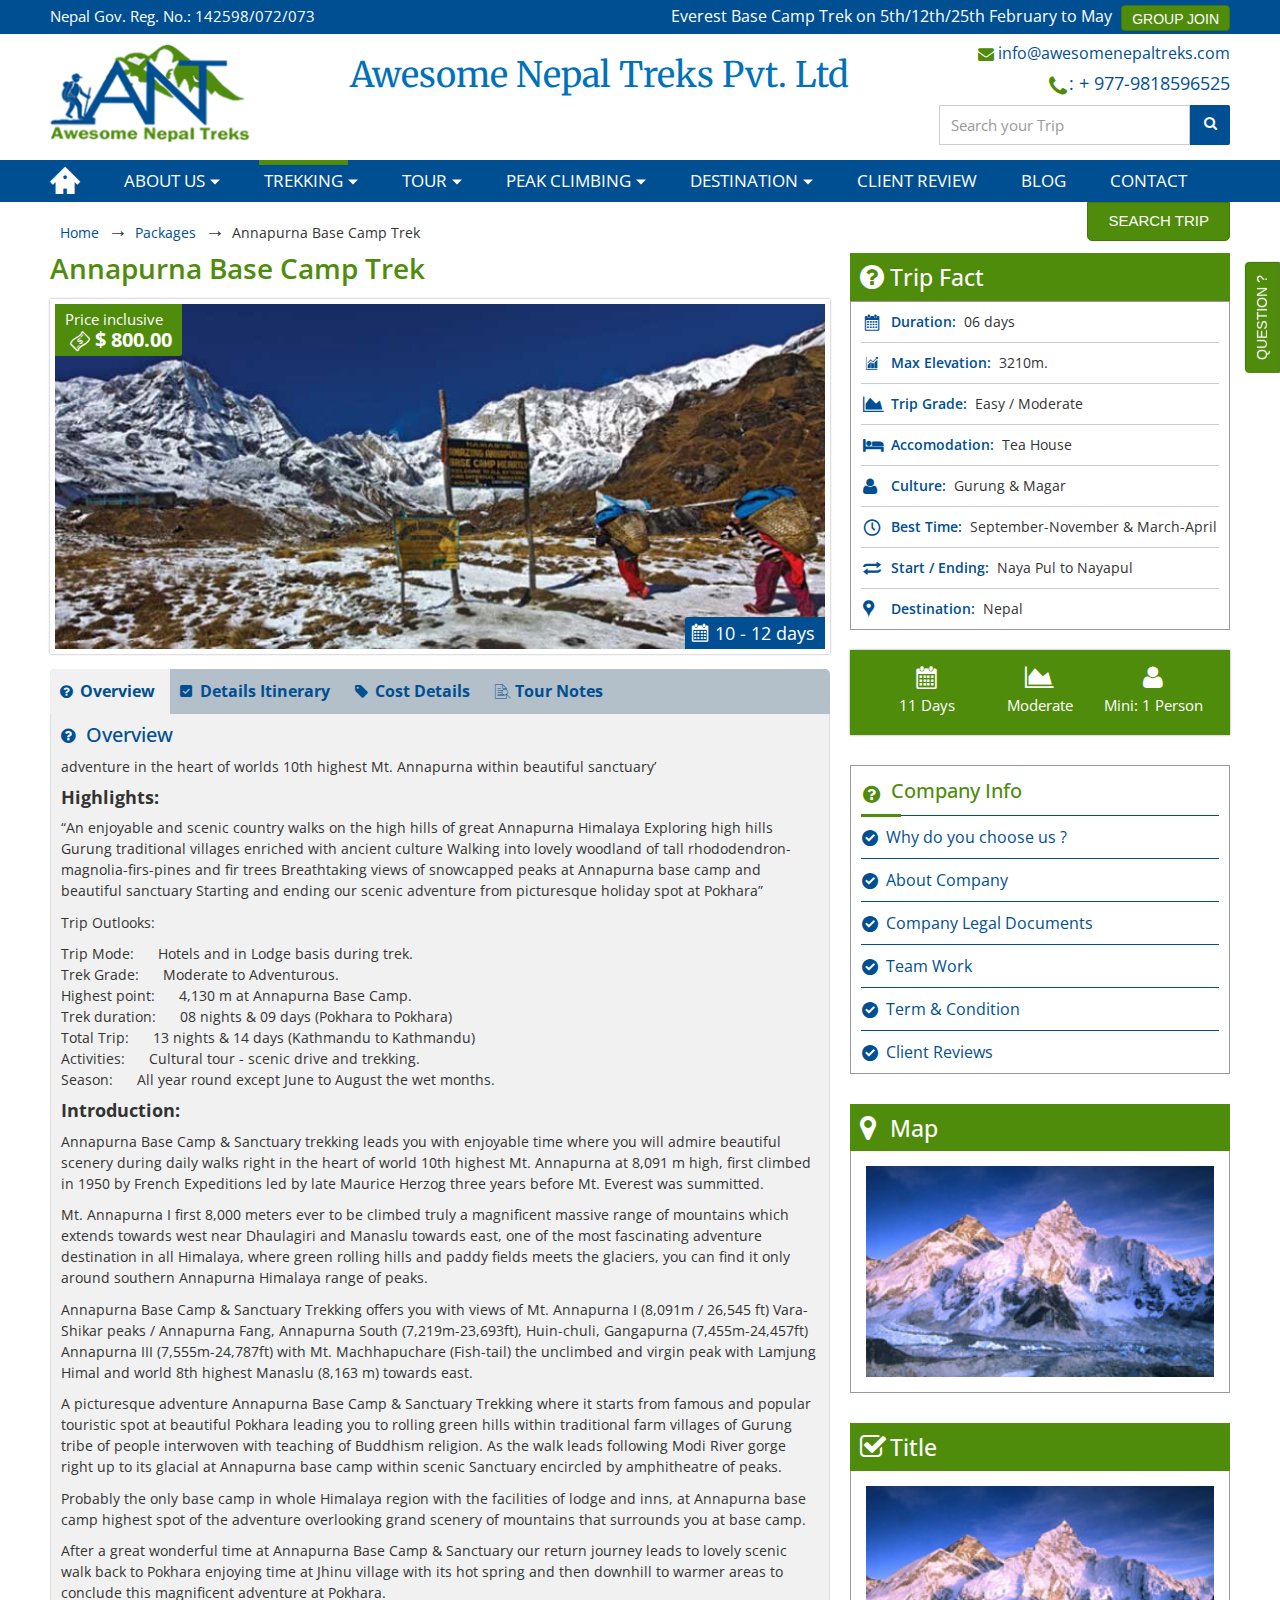
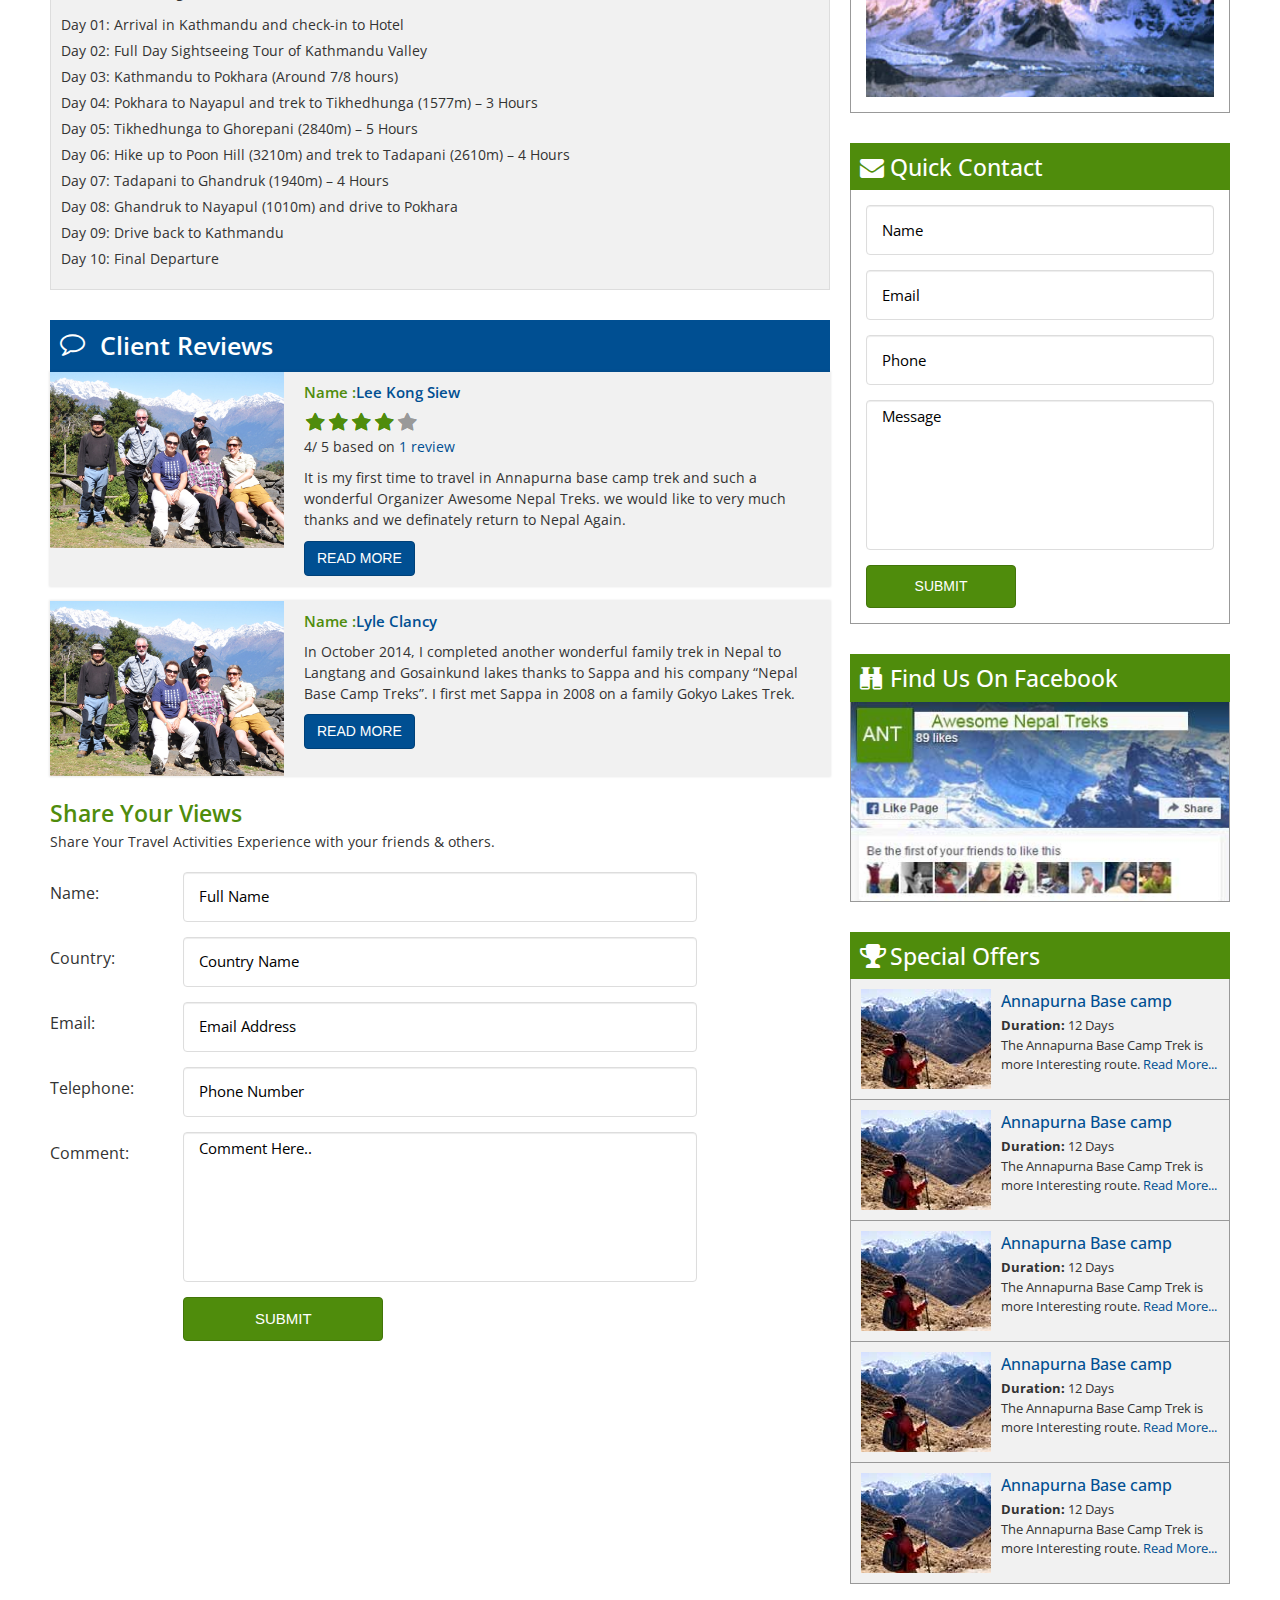
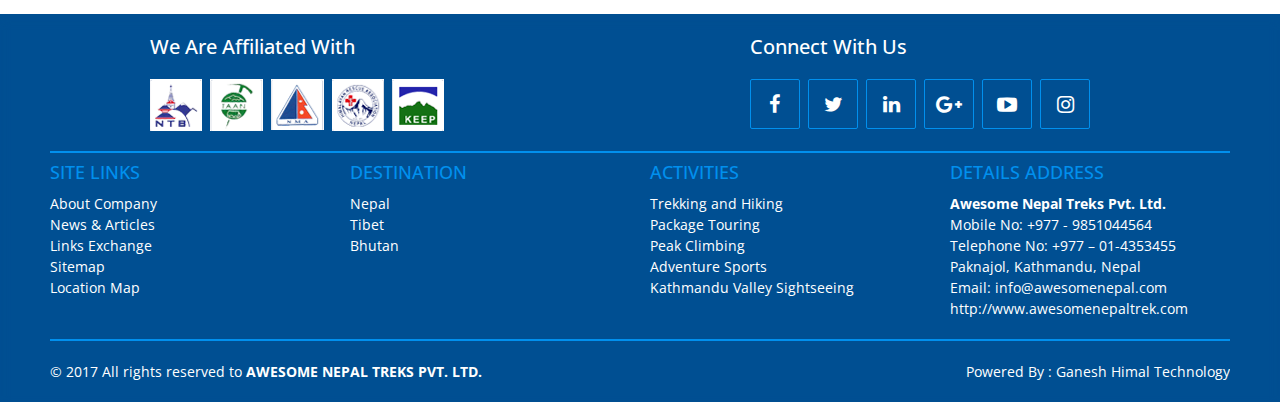
==== commit 69cc0409: "updated inner page and footer section" ====
--- a/annapurna-base-camp.html
+++ b/annapurna-base-camp.html
@@ -856,6 +856,22 @@
                 </ul>
               </aside>
               <div class="side-block">
+                <h3><i class="icon icon-map-marker"></i> Map</h3>
+                <div class="modal-link-image">
+                  <a href="#" data-toggle="modal" data-target=".modal-map-image">
+                    <img src="images/img07.jpg" height="170" width="280" alt="">
+                  </a>
+                </div>
+              </div>
+              <div class="side-block">
+                <h3><i class="icon icon-check-square-o"></i> Title</h3>
+                <div class="modal-link-image">
+                  <a href="#" data-toggle="modal" data-target=".modal-map-image-1">
+                    <img src="images/img07.jpg" height="170" width="280" alt="">
+                  </a>
+                </div>
+              </div>
+              <div class="side-block">
                 <h3><i class="icon icon-envelope"></i> Quick Contact</h3>
                 <form action="#" class="quick-contact">
                   <div class="form-group">
@@ -1005,6 +1021,7 @@
                 <li class="linkedin"><a href="#"><i class="icon-linkedin"></i></a></li>
                 <li class="google"><a href="#"><i class="icon-google-plus"></i></a></li>
                 <li class="youtube"><a href="#"><i class="icon-youtube-play"></i></a></li>
+                <li class="instagram"><a href="#"><i class="icon-instagram"></i></a></li>
               </ul>
             </div>
           </div>
@@ -1203,6 +1220,32 @@
         </div>
       </div>
     </div>
+    <div class="modal modal-map-image fade" tabindex="-1" role="dialog">
+      <div class="modal-dialog modal-md" role="document">
+        <div class="modal-content">
+          <div class="modal-header">
+          <h4 class="modal-title title">Map</h4>
+            <button type="button" class="close" data-dismiss="modal" aria-label="Close"><span>&times;</span></button>
+          </div>
+          <div class="modal-body">
+            <img src="images/img30.jpg" height="348" width="777" alt="">
+          </div>
+        </div>
+      </div>
+    </div>
+    <div class="modal modal-map-image-1 fade" tabindex="-1" role="dialog">
+      <div class="modal-dialog modal-md" role="document">
+        <div class="modal-content">
+          <div class="modal-header">
+          <h4 class="modal-title title">Map</h4>
+            <button type="button" class="close" data-dismiss="modal" aria-label="Close"><span>&times;</span></button>
+          </div>
+          <div class="modal-body">
+            <img src="images/img31.jpg" height="200" width="280" alt="">
+          </div>
+        </div>
+      </div>
+    </div>
   </div>
   <script src="js/jquery-1.11.2.min.js"></script>
   <script src="js/bootstrap.min.js"></script>
--- a/style.css
+++ b/style.css
@@ -676,184 +676,456 @@
   -moz-osx-font-smoothing: grayscale;
 }
 
+.icon-checkmark:before {
+  content: "\e956";
+}
+
+.icon-tick:before {
+  content: "\e956";
+}
+
+.icon-approve:before {
+  content: "\e956";
+}
+
+.icon-submit:before {
+  content: "\e956";
+}
+
+.icon-tag-checked:before {
+  content: "\e900";
+}
+
+.icon-chat:before {
+  content: "\e901";
+}
+
+.icon-bubbles:before {
+  content: "\e901";
+}
+
+.icon-talk:before {
+  content: "\e901";
+}
+
+.icon-message:before {
+  content: "\e901";
+}
+
+.icon-conversation:before {
+  content: "\e901";
+}
+
+.icon-search:before {
+  content: "\e902";
+}
+
+.icon-lookup:before {
+  content: "\e902";
+}
+
+.icon-find:before {
+  content: "\e902";
+}
+
+.icon-magnifier:before {
+  content: "\e902";
+}
+
+.icon-chat2:before {
+  content: "\e903";
+}
+
+.icon-comment:before {
+  content: "\e903";
+}
+
+.icon-talk2:before {
+  content: "\e903";
+}
+
+.icon-stats:before {
+  content: "\e904";
+}
+
+.icon-statistics:before {
+  content: "\e904";
+}
+
+.icon-grow:before {
+  content: "\e904";
+}
+
+.icon-increase:before {
+  content: "\e904";
+}
+
+.icon-up:before {
+  content: "\e904";
+}
+
+.icon-checkmark2:before {
+  content: "\e905";
+}
+
+.icon-tick2:before {
+  content: "\e905";
+}
+
+.icon-approve2:before {
+  content: "\e905";
+}
+
+.icon-submit2:before {
+  content: "\e905";
+}
+
+.icon-comments:before {
+  content: "\e906";
+}
+
+.icon-bubbles2:before {
+  content: "\e906";
+}
+
+.icon-chat3:before {
+  content: "\e906";
+}
+
+.icon-talk3:before {
+  content: "\e906";
+}
+
+.icon-calendar:before {
+  content: "\e907";
+}
+
+.icon-date:before {
+  content: "\e907";
+}
+
+.icon-schedule:before {
+  content: "\e907";
+}
+
+.icon-banknote:before {
+  content: "\e908";
+}
+
+.icon-check:before {
+  content: "\e908";
+}
+
+.icon-bill:before {
+  content: "\e908";
+}
+
+.icon-money:before {
+  content: "\e908";
+}
+
+.icon-cash:before {
+  content: "\e908";
+}
+
+.icon-like:before {
+  content: "\e909";
+}
+
+.icon-thumbs-up:before {
+  content: "\e909";
+}
+
+.icon-approve22:before {
+  content: "\e909";
+}
+
+.icon-settings:before {
+  content: "\e90a";
+}
+
+.icon-cog2:before {
+  content: "\e90a";
+}
+
+.icon-preferences:before {
+  content: "\e90a";
+}
+
+.icon-instagram:before {
+  content: "\e955";
+}
+
+.icon-camera-retro:before {
+  content: "\e953";
+}
+
+.icon-chain2:before {
+  content: "\e921";
+}
+
+.icon-link2:before {
+  content: "\e921";
+}
+
+.icon-star-half-empty:before {
+  content: "\e922";
+}
+
+.icon-star-half-full:before {
+  content: "\e922";
+}
+
+.icon-star-half-o:before {
+  content: "\e922";
+}
+
+.icon-star-o:before {
+  content: "\e923";
+}
+
+.icon-rss-square:before {
+  content: "\e924";
+}
+
+.icon-feed3:before {
+  content: "\e925";
+}
+
+.icon-rss3:before {
+  content: "\e925";
+}
+
+.icon-share-square:before {
+  content: "\e926";
+}
+
+.icon-share-square-o:before {
+  content: "\e927";
+}
+
+.icon-hand-o-right:before {
+  content: "\e928";
+}
+
+.icon-arrow-right2:before {
+  content: "\e929";
+}
+
+.icon-arrow-left2:before {
+  content: "\e92a";
+}
+
+.icon-external-link:before {
+  content: "\e92b";
+}
+
+.icon-clock-o:before {
+  content: "\e92c";
+}
+
+.icon-bed:before {
+  content: "\e92d";
+}
+
+.icon-hotel:before {
+  content: "\e92d";
+}
+
+.icon-area-chart:before {
+  content: "\e92e";
+}
+
+.icon-line-chart:before {
+  content: "\e92f";
+}
+
+.icon-cc-paypal:before {
+  content: "\e930";
+}
+
+.icon-paypal:before {
+  content: "\e931";
+}
+
+.icon-cc-visa:before {
+  content: "\e932";
+}
+
+.icon-cc-mastercard:before {
+  content: "\e933";
+}
+
+.icon-cc-discover:before {
+  content: "\e934";
+}
+
+.icon-map-marker:before {
+  content: "\e935";
+}
+
+.icon-check-square-o:before {
+  content: "\e936";
+}
+
+.icon-plane:before {
+  content: "\e937";
+}
+
+.icon-envelope:before {
+  content: "\e938";
+}
+
+.icon-user:before {
+  content: "\e939";
+}
+
+.icon-comment-o:before {
+  content: "\e93a";
+}
+
+.icon-tag3:before {
+  content: "\e93b";
+}
+
+.icon-thumbs-o-up:before {
+  content: "\e93c";
+}
+
+.icon-thumbs-up2:before {
+  content: "\e93d";
+}
+
+.icon-trophy:before {
+  content: "\e93e";
+}
+
+.icon-hourglass-1:before {
+  content: "\e93f";
+}
+
+.icon-hourglass-start:before {
+  content: "\e93f";
+}
+
+.icon-star:before {
+  content: "\e940";
+}
+
+.icon-chevron-circle-right:before {
+  content: "\e941";
+}
+
+.icon-chevron-circle-left:before {
+  content: "\e942";
+}
+
+.icon-question-circle-o:before {
+  content: "\e943";
+}
+
+.icon-question-circle:before {
+  content: "\e944";
+}
+
+.icon-chevron-right:before {
+  content: "\e945";
+}
+
+.icon-angle-left:before {
+  content: "\e946";
+}
+
+.icon-chevron-left:before {
+  content: "\e947";
+}
+
+.icon-angle-down:before {
+  content: "\e948";
+}
+
+.icon-angle-up:before {
+  content: "\e949";
+}
+
+.icon-angle-right:before {
+  content: "\e94a";
+}
+
+.icon-angle-left2:before {
+  content: "\e94b";
+}
+
+.icon-search3:before {
+  content: "\e94c";
+}
+
+.icon-phone:before {
+  content: "\e94d";
+}
+
+.icon-youtube-play:before {
+  content: "\e94e";
+}
+
+.icon-google-plus:before {
+  content: "\e94f";
+}
+
+.icon-linkedin:before {
+  content: "\e950";
+}
+
+.icon-twitter:before {
+  content: "\e951";
+}
+
+.icon-facebook:before {
+  content: "\e952";
+}
+
+.icon-facebook-f:before {
+  content: "\e952";
+}
+
+.icon-feed:before {
+  content: "\e90b";
+}
+
+.icon-atom:before {
+  content: "\e90b";
+}
+
+.icon-rss:before {
+  content: "\e90b";
+}
+
 .icon-cross:before {
   content: "\e954";
 }
 
-.icon-camera-retro:before {
-  content: "\e953";
-}
-
-.icon-tag-checked:before {
-  content: "\e900";
-}
-
-.icon-chat:before {
-  content: "\e901";
-}
-
-.icon-bubbles:before {
-  content: "\e901";
-}
-
-.icon-talk:before {
-  content: "\e901";
-}
-
-.icon-message:before {
-  content: "\e901";
-}
-
-.icon-conversation:before {
-  content: "\e901";
-}
-
-.icon-search:before {
-  content: "\e902";
-}
-
-.icon-lookup:before {
-  content: "\e902";
-}
-
-.icon-find:before {
-  content: "\e902";
-}
-
-.icon-magnifier:before {
-  content: "\e902";
-}
-
-.icon-chat2:before {
-  content: "\e903";
-}
-
-.icon-comment:before {
-  content: "\e903";
-}
-
-.icon-talk2:before {
-  content: "\e903";
-}
-
-.icon-stats:before {
-  content: "\e904";
-}
-
-.icon-statistics:before {
-  content: "\e904";
-}
-
-.icon-grow:before {
-  content: "\e904";
-}
-
-.icon-increase:before {
-  content: "\e904";
-}
-
-.icon-up:before {
-  content: "\e904";
-}
-
-.icon-checkmark2:before {
-  content: "\e905";
-}
-
-.icon-tick2:before {
-  content: "\e905";
-}
-
-.icon-approve:before {
-  content: "\e905";
-}
-
-.icon-submit:before {
-  content: "\e905";
-}
-
-.icon-comments:before {
-  content: "\e906";
-}
-
-.icon-bubbles2:before {
-  content: "\e906";
-}
-
-.icon-chat3:before {
-  content: "\e906";
-}
-
-.icon-talk3:before {
-  content: "\e906";
-}
-
-.icon-calendar:before {
-  content: "\e907";
-}
-
-.icon-date:before {
-  content: "\e907";
-}
-
-.icon-schedule:before {
-  content: "\e907";
-}
-
-.icon-banknote:before {
-  content: "\e908";
-}
-
-.icon-check:before {
-  content: "\e908";
-}
-
-.icon-bill:before {
-  content: "\e908";
-}
-
-.icon-money:before {
-  content: "\e908";
-}
-
-.icon-cash:before {
-  content: "\e908";
-}
-
-.icon-like:before {
-  content: "\e909";
-}
-
-.icon-thumbs-up:before {
-  content: "\e909";
-}
-
-.icon-approve2:before {
-  content: "\e909";
-}
-
-.icon-settings:before {
-  content: "\e90a";
-}
-
-.icon-cog2:before {
-  content: "\e90a";
-}
-
-.icon-preferences:before {
-  content: "\e90a";
-}
-
-.icon-feed:before {
-  content: "\e90b";
-}
-
-.icon-atom:before {
-  content: "\e90b";
-}
-
-.icon-rss:before {
-  content: "\e90b";
+.icon-favorite:before {
+  content: "\e91d";
+}
+
+.icon-clock:before {
+  content: "\e91e";
+}
+
+.icon-tag2:before {
+  content: "\e91f";
+}
+
+.icon-cog:before {
+  content: "\e920";
+}
+
+.icon-arrow-right:before {
+  content: "\e91b";
+}
+
+.icon-arrow-left:before {
+  content: "\e91c";
 }
 
 .icon-feed2:before {
@@ -876,11 +1148,11 @@
   content: "\e90f";
 }
 
-.icon-checkmark:before {
+.icon-checkmark3:before {
   content: "\e90f";
 }
 
-.icon-tick:before {
+.icon-tick3:before {
   content: "\e90f";
 }
 
@@ -992,7 +1264,7 @@
   content: "\e917";
 }
 
-.icon-tick3:before {
+.icon-tick32:before {
   content: "\e917";
 }
 
@@ -1050,258 +1322,6 @@
 
 .icon-delete:before {
   content: "\e91a";
-}
-
-.icon-arrow-right:before {
-  content: "\e91b";
-}
-
-.icon-arrow-left:before {
-  content: "\e91c";
-}
-
-.icon-favorite:before {
-  content: "\e91d";
-}
-
-.icon-clock:before {
-  content: "\e91e";
-}
-
-.icon-tag2:before {
-  content: "\e91f";
-}
-
-.icon-cog:before {
-  content: "\e920";
-}
-
-.icon-chain2:before {
-  content: "\e921";
-}
-
-.icon-link2:before {
-  content: "\e921";
-}
-
-.icon-star-half-empty:before {
-  content: "\e922";
-}
-
-.icon-star-half-full:before {
-  content: "\e922";
-}
-
-.icon-star-half-o:before {
-  content: "\e922";
-}
-
-.icon-star-o:before {
-  content: "\e923";
-}
-
-.icon-rss-square:before {
-  content: "\e924";
-}
-
-.icon-feed3:before {
-  content: "\e925";
-}
-
-.icon-rss3:before {
-  content: "\e925";
-}
-
-.icon-share-square:before {
-  content: "\e926";
-}
-
-.icon-share-square-o:before {
-  content: "\e927";
-}
-
-.icon-hand-o-right:before {
-  content: "\e928";
-}
-
-.icon-arrow-right2:before {
-  content: "\e929";
-}
-
-.icon-arrow-left2:before {
-  content: "\e92a";
-}
-
-.icon-external-link:before {
-  content: "\e92b";
-}
-
-.icon-clock-o:before {
-  content: "\e92c";
-}
-
-.icon-bed:before {
-  content: "\e92d";
-}
-
-.icon-hotel:before {
-  content: "\e92d";
-}
-
-.icon-area-chart:before {
-  content: "\e92e";
-}
-
-.icon-line-chart:before {
-  content: "\e92f";
-}
-
-.icon-cc-paypal:before {
-  content: "\e930";
-}
-
-.icon-paypal:before {
-  content: "\e931";
-}
-
-.icon-cc-visa:before {
-  content: "\e932";
-}
-
-.icon-cc-mastercard:before {
-  content: "\e933";
-}
-
-.icon-cc-discover:before {
-  content: "\e934";
-}
-
-.icon-map-marker:before {
-  content: "\e935";
-}
-
-.icon-check-square-o:before {
-  content: "\e936";
-}
-
-.icon-plane:before {
-  content: "\e937";
-}
-
-.icon-envelope:before {
-  content: "\e938";
-}
-
-.icon-user:before {
-  content: "\e939";
-}
-
-.icon-comment-o:before {
-  content: "\e93a";
-}
-
-.icon-tag3:before {
-  content: "\e93b";
-}
-
-.icon-thumbs-o-up:before {
-  content: "\e93c";
-}
-
-.icon-thumbs-up2:before {
-  content: "\e93d";
-}
-
-.icon-trophy:before {
-  content: "\e93e";
-}
-
-.icon-hourglass-1:before {
-  content: "\e93f";
-}
-
-.icon-hourglass-start:before {
-  content: "\e93f";
-}
-
-.icon-star:before {
-  content: "\e940";
-}
-
-.icon-chevron-circle-right:before {
-  content: "\e941";
-}
-
-.icon-chevron-circle-left:before {
-  content: "\e942";
-}
-
-.icon-question-circle-o:before {
-  content: "\e943";
-}
-
-.icon-question-circle:before {
-  content: "\e944";
-}
-
-.icon-chevron-right:before {
-  content: "\e945";
-}
-
-.icon-angle-left:before {
-  content: "\e946";
-}
-
-.icon-chevron-left:before {
-  content: "\e947";
-}
-
-.icon-angle-down:before {
-  content: "\e948";
-}
-
-.icon-angle-up:before {
-  content: "\e949";
-}
-
-.icon-angle-right:before {
-  content: "\e94a";
-}
-
-.icon-angle-left2:before {
-  content: "\e94b";
-}
-
-.icon-search3:before {
-  content: "\e94c";
-}
-
-.icon-phone:before {
-  content: "\e94d";
-}
-
-.icon-youtube-play:before {
-  content: "\e94e";
-}
-
-.icon-google-plus:before {
-  content: "\e94f";
-}
-
-.icon-linkedin:before {
-  content: "\e950";
-}
-
-.icon-twitter:before {
-  content: "\e951";
-}
-
-.icon-facebook:before {
-  content: "\e952";
-}
-
-.icon-facebook-f:before {
-  content: "\e952";
 }
 
 #wrapper {
@@ -1430,7 +1450,7 @@
   letter-spacing: 0;
   display: inline-block;
   vertical-align: top;
-  padding: 0 4px 2px;
+  padding: 0 4px 4px;
 }
 
 .social-networks li.facebook a:hover {
@@ -1456,6 +1476,11 @@
 .social-networks li.youtube a:hover {
   background: #db2532;
   border-color: #db2532;
+}
+
+.social-networks li.instagram a:hover {
+  background: #4e7ea2;
+  border-color: #4e7ea2;
 }
 
 .social-networks li a {
@@ -2547,6 +2572,11 @@
 .question-form textarea {
   height: 150px;
   resize: none;
+}
+
+.modal-map-image-1 img,
+.modal-map-image img {
+  width: 100%;
 }
 
 .carousel-holder {
@@ -3663,15 +3693,15 @@
   font-size: 25px;
 }
 
-.side-block .modal-link {
+.side-block .modal-link-image {
   display: block;
   margin-bottom: 10px;
-  cursor: pointer;
-  border: 1px solid #ccc;
+  border: 1px solid #999;
   border-top: 0;
-}
-
-.side-block .modal-link img {
+  padding: 15px;
+}
+
+.side-block .modal-link-image img {
   width: 100%;
 }
 
@@ -3968,10 +3998,13 @@
   background: #e4ebee;
   text-decoration: none !important;
   margin-bottom: 20px;
+  -webkit-transition: box-shadow 300ms linear, color 200ms linear,background 200ms linear;
+  transition: box-shadow 300ms linear, color 200ms linear,background 200ms linear;
 }
 
 .more-popular .block.hover {
   color: #4f8c0c;
+  box-shadow: 3px -3px 10px 0 rgba(0, 0, 0, .3);
 }
 
 .more-popular .block.hover .img-hold {
@@ -5362,6 +5395,10 @@
     width: 40px;
     height: 40px;
     padding-top: 6px;
+  }
+
+  .social-networks li {
+    padding-bottom: 8px;
   }
 
   .form-control {
